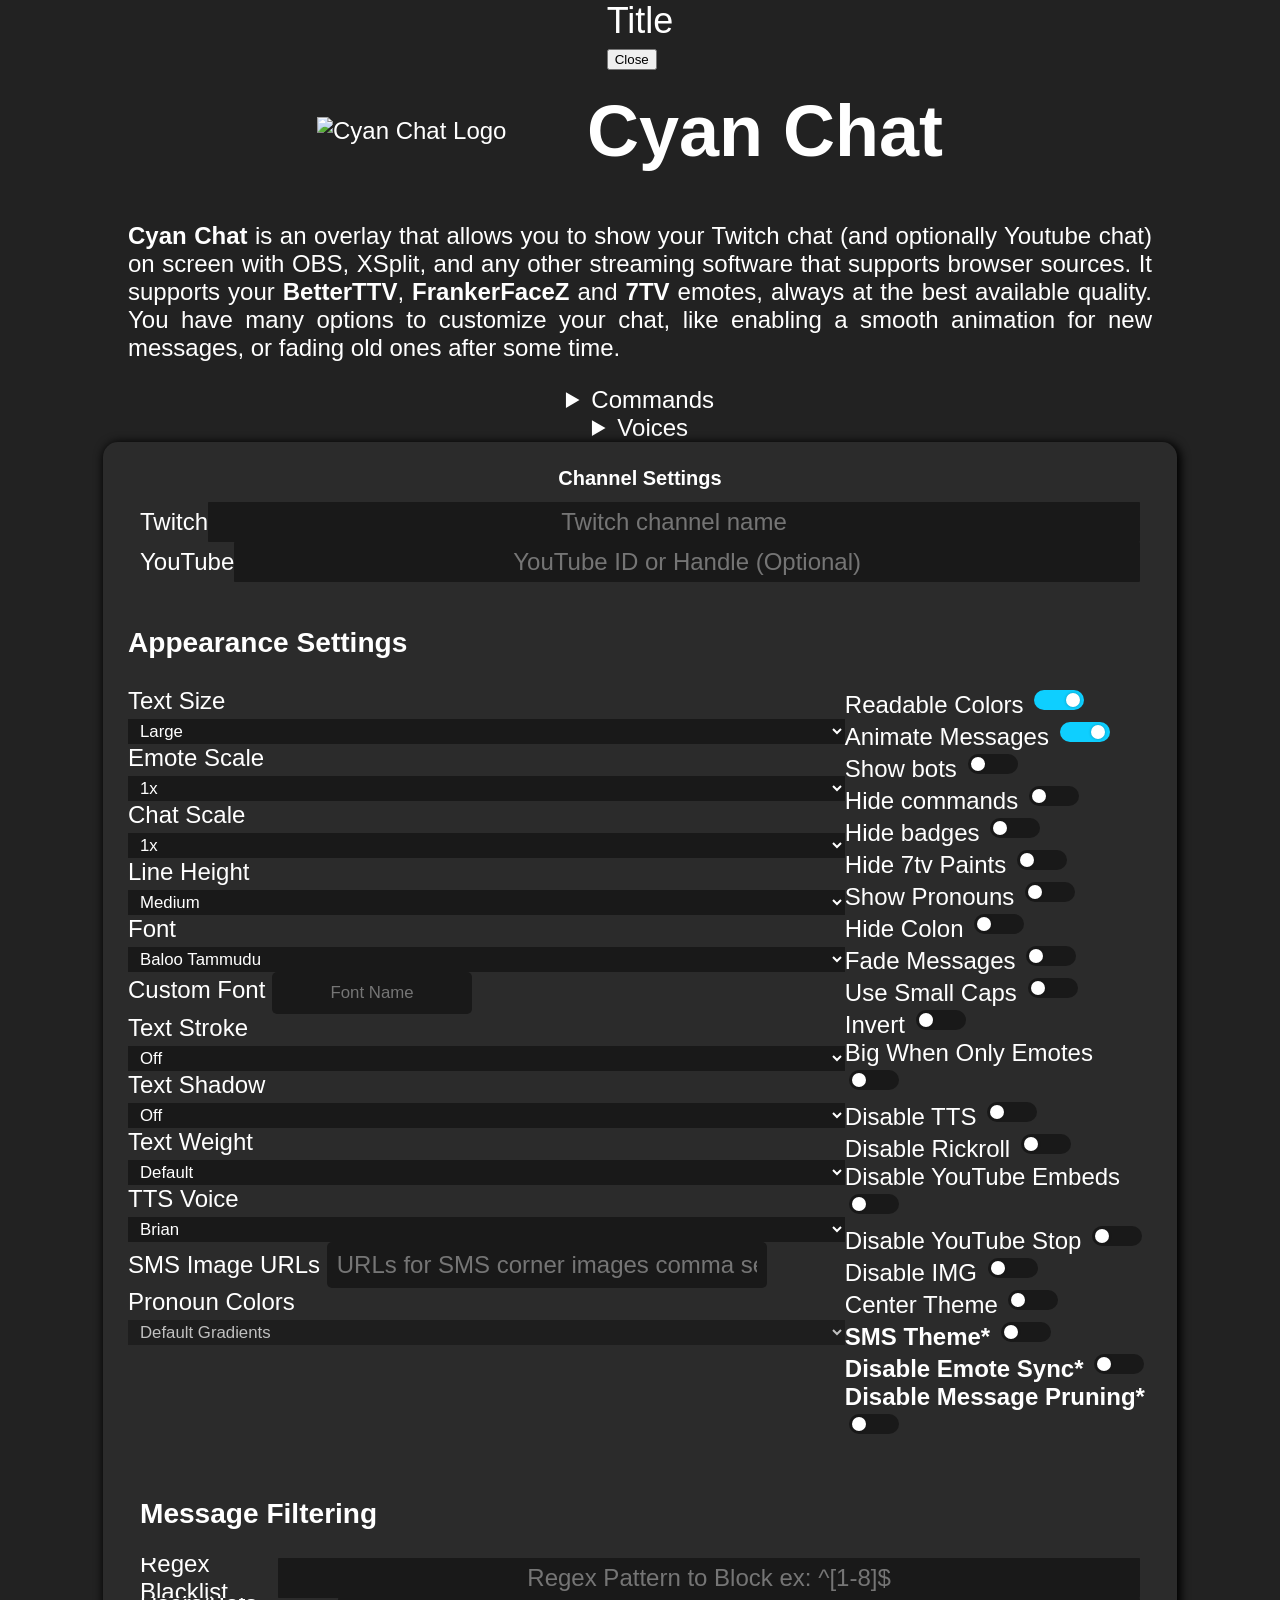
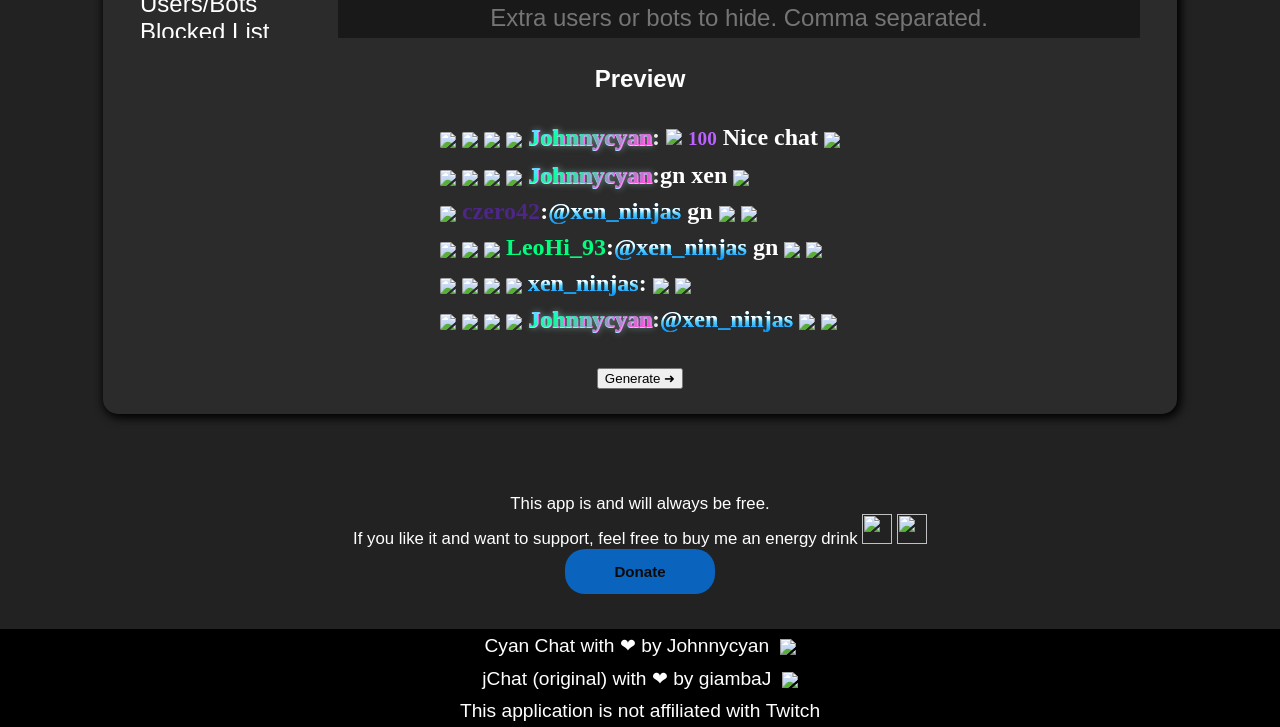
==== src/index.html @ 082691a5 "fix: fade time being off still fading messages fix: youtube embeds not working for shorts fix: youtu" ====
<!DOCTYPE html>
<html>
    <head>
        <meta http-equiv="Cache-Control"
              content="no-cache, no-store, must-revalidate" />
        <meta http-equiv="Pragma" content="no-cache" />
        <meta http-equiv="Expires" content="0" />
        <meta name="viewport" content="width=device-width, initial-scale=1.0">
        <title>Cyan Chat &bull; Setup | Johnnycyan</title>
        <meta content="Cyan Chat by Johnnycyan" property="og:title" />
        <meta content="Cyan Chat is a fancy Twitch chat overlay."
              property="og:description" />
        <meta content="https://chat.johnnycyan.com" property="og:url" />
        <meta content="https://chat.johnnycyan.com/embedimage.webp"
              property="og:image" />
        <meta content="#00D9FF" data-react-helmet="true" name="theme-color" />
        <link rel="icon" type="image/webp" href="img/CyanChat128.webp" />
        <link rel="preconnect" href="https://fonts.gstatic.com" />
        <link href="https://fonts.googleapis.com/css2?family=Roboto:wght@300;400;500;700&display=swap"
              rel="stylesheet" />
        <link href="https://fonts.googleapis.com/css2?family=Comfortaa:wght@300;400;500;600;700&family=Dancing+Script:wght@400;500;600;700&family=Indie+Flower&family=Lato:ital,wght@0,100;0,300;0,400;0,700;0,900;1,100;1,300;1,400;1,700;1,900&family=Noto+Sans+JP:wght@100;300;400;500;700;900&family=Roboto:ital,wght@0,100;0,300;0,400;0,500;0,700;0,900;1,100;1,300;1,400;1,500;1,700;1,900&family=Source+Code+Pro:ital,wght@0,200;0,300;0,400;0,500;0,600;0,700;0,900;1,200;1,300;1,400;1,500;1,600;1,700;1,900&family=Press+Start+2P&family=Wallpoet&display=swap"
              rel="stylesheet" />
        <link rel="stylesheet" href="styles/style.css?v=1" />
        <link rel="stylesheet" href="styles/modern.css?v=1" />
        <link rel="stylesheet" href="styles/coloris.min.css" />
        <script src="styles/coloris.min.js"></script>
        <script src="jquery.min.js"></script>
        <script src="settings.js" defer></script>
        <script src="utils.js" defer></script>
        <script src="syncEmotes.js"></script>
        <script src="styles.js"></script>
        <script src="script.js" defer></script>
        <script src="./v2/tinycolor.js"></script>
        <style>
        /* Additional animations for form transitions */
        @keyframes fadeOut {
            from {
                opacity: 1;
                transform: translateY(0);
            }
            to {
                opacity: 0;
                transform: translateY(-20px);
            }
        }

        @keyframes fadeIn {
            from {
                opacity: 0;
                transform: translateY(20px);
            }
            to {
                opacity: 1;
                transform: translateY(0);
            }
        }

        .form_row {
            position: relative;
            overflow: hidden;
        }

        /* Interactive emote preview */
        #example .emote {
            transition: transform 0.2s ease;
        }

        #example .emote:hover {
            transform: scale(1.1);
        }

        /* Additional layout fixes */
        .form-container {
            display: flex;
            flex-direction: column;
            gap: 15px;
            width: 100%;
        }

        .form-section {
            margin-bottom: 0;
            /* Override margin to use gap instead */
        }

        .channel-section {
            margin-bottom: 5px;
            width: 100%;
            padding: 0;
        }

        .form_row.center {
            justify-content: center;
        }

        .form_row input[type="text"] {
            width: 100%;
        }

        /* Fix the donation section */
        .donation-content {
            padding: 5px;
        }

        /* Fix spacing for preview section */
        #example {
            margin: 10px 0 15px;
        }

        /* Fix header height */
        header {
            display: flex;
            align-items: center;
            justify-content: center;
        }

        /* Fix select elements being cut off */
        select option {
            padding: 8px;
        }

        /* Make form elements more consistent */
        .standardized-width {
            width: 100%;
            max-width: 100%;
        }

        /* Improved layout for form heading */
        .main-section-header {
            text-align: center;
        }

        .main-section-header h3 {
            color: var(--primary);
            font-size: 20px;
            margin: 0;
        }

        /* Pronoun color customization styles */
        .pronoun-color-field {
            margin-top: 10px;
        }

        .pronoun-color-field label {
            font-size: 0.9em;
            color: var(--text-secondary);
            margin-bottom: 5px;
            display: block;
        }

        #pronoun-color-inputs {
            background: rgba(0, 0, 0, 0.1);
            border-radius: 8px;
            padding: 8px;
            border: 1px solid rgba(255, 255, 255, 0.1);
            width: 100%;
        }

        #pronoun-color-inputs input[type="text"] {
            cursor: pointer;
            transition: transform 0.2s ease;
            text-transform: uppercase;
        }

        .square .clr-field button {
            width: 25%;
            max-width: 100px;
            min-width: 22px;
            height: 22px;
            left: 10px;
            right: auto;
            border-radius: 5px;
            background: transparent;
        }

        .square .clr-field input {
            padding-left: 36px;
        }

        .square, .clr-field {
            width: 100%;
            max-width: 100%;
        }

        .pronoun-label {
            min-width: 120px;
        }

        div.pronoun-label > .pronoun {
            margin-left: 0px;
        }

        .clr-field button::after, .clr-swatches button::after {
            width: 400% !important;
            height: 400% !important;
            opacity: 1;
        }

        .clr-dark input.clr-color, .square .clr-field input {
            text-transform: uppercase;
        }

        @media only screen and (max-width: 768px) {
            header {
                min-height: 140px;
                padding: 0px;
            }

            header img {
                margin-bottom: 0px;
            }

            header div {
                margin: 0;
            }
        }

        @media only screen and (max-width: 358px) {
            #donation {
                padding-bottom: 250px;
            }
        }

        @media only screen and (min-width: 359px) and (max-width: 401px) {
            #donation {
                padding-bottom: 200px;
            }
        }

        @media only screen and (min-width: 402px) and (max-width: 783px) {
            #donation {
                padding-bottom: 170px;
            }
        }

        #custom-colors-field {
            display: flex;
        }
        </style>
    </head>
    <body>
        <!-- Unified popup system -->
        <div id="popupOverlay" class="popup-overlay">
            <div id="popupContainer" class="popup-container">
                <div class="popup-header">
                    <h2 id="popupTitle">Title</h2>
                </div>
                <div class="popup-content" id="popupContent">
                    <!-- Popup content will be injected here -->
                </div>
                <div class="popup-footer">
                    <button class="popup-close" id="popupClose">Close</button>
                </div>
            </div>
        </div>
        <header class="elevation-2">
            <img src="img/CyanChat.webp" alt="Cyan Chat Logo" class="logo-pulse" />
            <div>
                <h1>Cyan Chat</h1>
            </div>
        </header>
        <section>
            <div class="card elevation-2 slideUp">
                <p>
                    <em>Cyan Chat</em> is an overlay that allows you to show your Twitch
                    chat (and optionally Youtube chat) on screen with OBS, XSplit, and any other streaming software that
                    supports browser sources. It supports your
                    <a href="https://betterttv.com/" target="_blank">BetterTTV</a>,
                    <a href="https://www.frankerfacez.com/" target="_blank">FrankerFaceZ</a>
                    and <a href="https://7tv.app/" target="_blank">7TV</a> emotes, always at
                    the best available quality. You have many options to customize your
                    chat, like enabling a smooth animation for new messages, or fading old
                    ones after some time.
                </p>
            </div>
            <details class="elevation-2 slideUp">
                <summary>Commands</summary>
                <div class="details-content">
                    <p>
                        <em>Cyan Chat</em> comes with a few mod only commands that you
                        can use in chat.
                    </p>
                    <ul>
                        <li>
                            <em>!chat refresh</em> - Refreshes the emotes in chat.
                        </li>
                        <li>
                            <em>!chat reload</em> - Reloads the overlay.
                        </li>
                        <li>
                            <em>!chat test [num]</em> - Sends a number of generated test messages into the chat widget. The number is optional and defaults to 5.
                        </li>
                        <li>
                            <em>!chat rickroll</em> - Rickrolls the chat.
                        </li>
                        <li>
                            <em>!chat tts</em> - Lets you send a tts message (Also can specify a voice with -v {voice}).
                        </li>
                        <li>
                            <em>!chat ytplay [YouTube URL] -d [duration] -s [start_time]</em> - Embeds a YouTube video (duration defaults to 5s, use 0 to play the whole video).
                        </li>
                        <li>
                            <em>!chat ytstop</em> - Removes the currently playing YouTube embed.
                        </li>
                        <li>
                            <em>!chat img [emote_name] or [link] -d [duration] -o [opacity]</em> - Shows the emote image or url image. (duration defaults to 5s if not specified, opacity is 0-1 - default of 1)
                        </li>
                        <br>
                        <li>
                            <em>Force Flag</em> - On the ytplay and img commands if you specify -f it will show it over the chat instead of under.
                        </li>
                    </ul>
                </div>
            </details>
            <details class="elevation-2 slideUp">
                <summary>Voices</summary>
                <div class="details-content">
                    <p>
                        <em>Cyan Chat</em> supports the following voices:
                    </p>
                    <ul class="voice-list">
                        <li>Brian</li>
                        <li>Ivy</li>
                        <li>Justin</li>
                        <li>Russell</li>
                        <li>Nicole</li>
                        <li>Emma</li>
                        <li>Amy</li>
                        <li>Joanna</li>
                        <li>Salli</li>
                        <li>Kimberly</li>
                        <li>Kendra</li>
                        <li>Joey</li>
                        <li>Mizuki (Japanese)</li>
                        <li>Chantal (French)</li>
                        <li>Mathieu (French)</li>
                        <li>Maxim (Russian)</li>
                        <li>Hans (German)</li>
                        <li>Raveena (Indian)</li>
                    </ul>
                </div>
            </details>
            <form name="generator" class="card elevation-3 slideUp">
                <!-- Restructure the form into two main sections -->
                <div class="main-section-header">
                    <h3>Channel Settings</h3>
                </div>
                <div class="channel-section form-section">
                    <div class="stacked-inputs" style="padding: 12px;">
                        <div class="form_row">
                            <label for="channel">Twitch</label>
                            <input type="text"
                                   name="channel"
                                   required
                                   placeholder="Twitch channel name"
                                   class="standardized-width" />
                        </div>
                        <div class="form_row">
                            <label for="yt-channel">YouTube</label>
                            <input type="text"
                                   name="yt-channel"
                                   placeholder="YouTube ID or Handle (Optional)"
                                   class="standardized-width" />
                        </div>
                    </div>
                </div>
                <!-- Two main sections: Controls and Appearance -->
                <div class="form-container">
                    <div class="form-section">
                        <div class="section-header">
                            <h3>Appearance Settings</h3>
                        </div>
                        <div class="form_table">
                            <div class="form_col" style="align-items: start; flex: 60%;">
                                <!-- Size and Scale settings -->
                                <div class="form-field">
                                    <label for="size">Text Size</label>
                                    <select name="size" class="standardized-width">
                                        <option value="1">Small</option>
                                        <option value="2">Medium</option>
                                        <option value="3" selected>Large</option>
                                    </select>
                                </div>
                                <div class="form-field">
                                    <label for="emote_scale">Emote Scale</label>
                                    <select name="emote_scale" class="standardized-width">
                                        <option value="1" selected>1x</option>
                                        <option value="2">2x</option>
                                        <option value="3">3x</option>
                                    </select>
                                </div>
                                <div class="form-field">
                                    <label for="scale"
                                           data-tooltip="Scales the entire chat widget down. Can't be previewed below.">
                                        Chat Scale
                                    </label>
                                    <select name="scale" class="standardized-width">
                                        <option value="0.1">0.1x</option>
                                        <option value="0.2">0.2x</option>
                                        <option value="0.3">0.3x</option>
                                        <option value="0.4">0.4x</option>
                                        <option value="0.5">0.5x</option>
                                        <option value="0.6">0.6x</option>
                                        <option value="0.7">0.7x</option>
                                        <option value="0.8">0.8x</option>
                                        <option value="0.9">0.9x</option>
                                        <option value="1" selected>1x</option>
                                    </select>
                                </div>
                                <div class="form-field">
                                    <label for="height" data-tooltip="Space between text lines.">Line Height</label>
                                    <select name="height" class="standardized-width">
                                        <option value="0">Smallest</option>
                                        <option value="1">Smaller</option>
                                        <option value="2">Small</option>
                                        <option value="3" selected>Medium</option>
                                        <option value="4">Large</option>
                                        <option value="5">Largest</option>
                                    </select>
                                </div>
                                <div class="form-field">
                                    <label for="font">Font</label>
                                    <select name="font" class="standardized-width">
                                        <option value="0" selected>Baloo Tammudu</option>
                                        <option value="1">Segoe UI</option>
                                        <option value="2">Roboto</option>
                                        <option value="3">Lato</option>
                                        <option value="4">Noto Sans</option>
                                        <option value="5">Source Code Pro</option>
                                        <option value="6">Impact</option>
                                        <option value="7">Comfortaa</option>
                                        <option value="8">Dancing Script</option>
                                        <option value="9">Indie Flower</option>
                                        <option value="10">Press Start 2P</option>
                                        <option value="11">Wallpoet</option>
                                        <option value="12">Custom</option>
                                    </select>
                                </div>
                                <div class="form-field">
                                    <label for="custom_font"
                                           data-tooltip="The name of any font you have installed or any google font name. Ex: Sour Gummy">
                                        Custom Font
                                    </label>
                                    <input type="text"
                                           name="custom_font"
                                           placeholder="Font Name"
                                           disabled
                                           class="standardized-width" />
                                </div>
                                <!-- Text styling -->
                                <div class="form-field">
                                    <label for="stroke">Text Stroke</label>
                                    <select name="stroke" class="standardized-width">
                                        <option value="0" selected>Off</option>
                                        <option value="1">Fine</option>
                                        <option value="2">Thick</option>
                                    </select>
                                </div>
                                <div class="form-field">
                                    <label for="shadow">Text Shadow</label>
                                    <select name="shadow" class="standardized-width">
                                        <option value="0" selected>Off</option>
                                        <option value="1">Small</option>
                                        <option value="2">Medium</option>
                                        <option value="3">Large</option>
                                    </select>
                                </div>
                                <div class="form-field">
                                    <label for="weight">Text Weight</label>
                                    <select name="weight" class="standardized-width">
                                        <option value="1">Thinest</option>
                                        <option value="2">Thin</option>
                                        <option value="3">Small</option>
                                        <option value="4" selected>Default</option>
                                        <option value="5">Thick</option>
                                    </select>
                                </div>
                                <div class="form-field compact-dropdown">
                                    <label for="voice">TTS Voice</label>
                                    <select name="voice" class="standardized-width">
                                        <option value="Brian" selected>Brian</option>
                                        <option value="Ivy">Ivy</option>
                                        <option value="Justin">Justin</option>
                                        <option value="Russell">Russell</option>
                                        <option value="Nicole">Nicole</option>
                                        <option value="Emma">Emma</option>
                                        <option value="Amy">Amy</option>
                                        <option value="Joanna">Joanna</option>
                                        <option value="Salli">Salli</option>
                                        <option value="Kimberly">Kimberly</option>
                                        <option value="Kendra">Kendra</option>
                                        <option value="Joey">Joey</option>
                                        <option value="Mizuki">Mizuki (Japanese)</option>
                                        <option value="Chantal">Chantal (French)</option>
                                        <option value="Mathieu">Mathieu (French)</option>
                                        <option value="Maxim">Maxim (Russian)</option>
                                        <option value="Hans">Hans (German)</option>
                                        <option value="Raveena">Raveena (Indian)</option>
                                    </select>
                                </div>
                                <div class="form-field message-image-field">
                                    <label for="message_image">SMS Image URLs</label>
                                    <input type="text"
                                           name="message_image"
                                           placeholder="URLs for SMS corner images comma separated (optional)"
                                           class="standardized-width" />
                                </div>
                                <div class="form-field">
                                    <label for="pronoun_color_mode"
                                           data-tooltip="Choose how to color pronoun badges">Pronoun Colors</label>
                                    <select name="pronoun_color_mode" class="standardized-width" disabled>
                                        <option value="default" selected>Default Gradients</option>
                                        <option value="single">Single Custom Gradient</option>
                                        <option value="custom">Custom Per Pronoun</option>
                                    </select>
                                </div>
                                <div class="form-field pronoun-color-field"
                                     id="single-gradient-field"
                                     style="display: none">
                                    <div class="pronoun-label"
                                         style="text-align: center;
                                                cursor: pointer"
                                         data-pronoun="single"
                                         data-default1="#a8edea"
                                         data-default2="#fed6e3"
                                         title="Click to reset to default colors">
                                        <span class="pronoun theythem"
                                              style="padding: 0.2em 0.5em;
                                                     border-radius: 0.8em;
                                                     color: black;
                                                     font-size:16px">They/Them</span>
                                    </div>
                                    <div style="display: flex; gap: 5px;">
                                        <div class="color-picker square">
                                            <input type="text"
                                                   name="pronoun_single_color1"
                                                   class="coloris instance1"
                                                   value="#a8edea" />
                                        </div>
                                        <div class="color-picker square">
                                            <input type="text"
                                                   name="pronoun_single_color2"
                                                   class="coloris instance1"
                                                   value="#fed6e3" />
                                        </div>
                                    </div>
                                </div>
                                <div class="form-field pronoun-color-field"
                                     id="custom-colors-field"
                                     style="display: none">
                                    <div id="pronoun-color-inputs"
                                         style="max-height: 200px;
                                                overflow-y: auto">
                                        <!-- Individual pronoun color inputs will be generated here -->
                                    </div>
                                </div>
                            </div>
                            <div class="form_col" style="align-items: end; flex: 20%;">
                                <div>
                                    <div class="checkbox-row">
                                        <label for="readable"
                                               data-tooltip="Uses an algorithm to make username colors more readable">
                                            Readable Colors
                                        </label>
                                        <input type="checkbox" name="readable" id="readable" checked />
                                    </div>
                                    <div class="checkbox-row">
                                        <label for="animate"
                                               data-tooltip="Adds a neat animation for when messages come in">
                                            Animate Messages
                                        </label>
                                        <input type="checkbox" name="animate" id="animate" checked />
                                    </div>
                                    <div class="checkbox-row">
                                        <label for="bots" data-tooltip="Show messages from bot accounts">Show bots</label>
                                        <input type="checkbox" name="bots" id="bots" />
                                    </div>
                                    <div class="checkbox-row">
                                        <label for="commands" data-tooltip="Hide messages starting with !">Hide commands</label>
                                        <input type="checkbox" name="commands" id="commands" />
                                    </div>
                                    <div class="checkbox-row">
                                        <label for="badges" data-tooltip="Hide all badges">Hide badges</label>
                                        <input type="checkbox" name="badges" id="badges" />
                                    </div>
                                    <div class="checkbox-row">
                                        <label for="paints"
                                               data-tooltip="Use normal Twitch colors instead of 7tv Paints">
                                            Hide 7tv Paints
                                        </label>
                                        <input type="checkbox" name="paints" id="paints" />
                                    </div>
                                    <div class="checkbox-row">
                                        <label for="pronouns"
                                               data-tooltip="Show user pronouns from pronouns.alejo.io">
                                            Show Pronouns
                                        </label>
                                        <input type="checkbox" name="pronouns" id="pronouns" />
                                    </div>
                                    <div class="checkbox-row">
                                        <label for="colon" data-tooltip="Hide the colon between user and message">Hide Colon</label>
                                        <input type="checkbox" name="colon" id="colon" />
                                    </div>
                                    <div class="checkbox-row fade-row">
                                        <label for="fade_bool"
                                               data-tooltip="Fades and removes old messages after a set time">
                                            Fade Messages
                                        </label>
                                        <input type="checkbox" name="fade_bool" id="fade_bool" />
                                        <div class="fade-container">
                                            <input type="text" name="fade" value="60" class="short hidden" />
                                            <span id="fade_seconds" class="hidden">sec</span>
                                        </div>
                                    </div>
                                    <div class="checkbox-row">
                                        <label for="small_caps">Use Small Caps</label>
                                        <input type="checkbox" name="small_caps" id="small_caps" />
                                    </div>
                                    <div class="checkbox-row">
                                        <label for="invert"
                                               data-tooltip="Invert the vertical direction of chat messges">
                                            Invert
                                        </label>
                                        <input type="checkbox" name="invert" id="invert" />
                                    </div>
                                    <div class="checkbox-row">
                                        <label for="center"
                                               data-tooltip="When the message only has emotes, they are bigger">
                                            Big When Only Emotes
                                        </label>
                                        <input type="checkbox" name="big_emotes" id="big_emotes" />
                                    </div>
                                    <div class="checkbox-row">
                                        <label for="disable_tts"
                                               data-tooltip="Disable being able to send tts messages">
                                            Disable TTS
                                        </label>
                                        <input type="checkbox" name="disable_tts" id="disable_tts" />
                                    </div>
                                    <div class="checkbox-row">
                                        <label for="disable_rickroll" data-tooltip="Disable being able to rickroll">Disable Rickroll</label>
                                        <input type="checkbox" name="disable_rickroll" id="disable_rickroll" />
                                    </div>
                                    <div class="checkbox-row">
                                        <label for="disable_ytplay"
                                               data-tooltip="Disable being able to embed YouTube videos">
                                            Disable YouTube Embeds
                                        </label>
                                        <input type="checkbox" name="disable_ytplay" id="disable_ytplay" />
                                    </div>
                                    <div class="checkbox-row">
                                        <label for="disable_ytstop"
                                               data-tooltip="Disable being able to stop YouTube embeds">
                                            Disable YouTube Stop
                                        </label>
                                        <input type="checkbox" name="disable_ytstop" id="disable_ytstop" />
                                    </div>
                                    <div class="checkbox-row">
                                        <label for="disable_img" data-tooltip="Disable the img chat command">Disable IMG</label>
                                        <input type="checkbox" name="disable_img" id="disable_img" />
                                    </div>
                                    <div class="checkbox-row">
                                        <label for="center" data-tooltip="Similar to StreamLabs chat widget">Center Theme</label>
                                        <input type="checkbox" name="center" id="center" />
                                    </div>
                                    <div class="checkbox-row">
                                        <label for="sms" data-tooltip="Click for more info">
                                            <a href="javascript:void(0);"
                                               onclick="event.preventDefault(); showPopup('sms-theme')"
                                               style="color:var(--primary)">SMS Theme*</a>
                                        </label>
                                        <input type="checkbox" name="sms" id="sms" />
                                    </div>
                                    <div class="checkbox-row">
                                        <label for="sync" data-tooltip="Click for more info">
                                            <a href="javascript:void(0);"
                                               onclick="event.preventDefault(); showPopup('emote-sync')"
                                               style="color:var(--primary)">Disable Emote Sync*</a>
                                        </label>
                                        <input type="checkbox" name="sync" id="sync" />
                                    </div>
                                    <div class="checkbox-row">
                                        <label for="pruning" data-tooltip="Click for more info">
                                            <a href="javascript:void(0);"
                                               onclick="event.preventDefault(); showPopup('message-pruning')"
                                               style="color:var(--primary)">Disable Message Pruning*</a>
                                        </label>
                                        <input type="checkbox" name="pruning" id="pruning" />
                                    </div>
                                </div>
                            </div>
                        </div>
                    </div>
                    <!-- Message filtering section -->
                    <div class="form-section" style="padding: 12px;">
                        <div class="section-header">
                            <h3>Message Filtering</h3>
                        </div>
                        <!-- <div class="stacked-inputs">
                        <div class="filtering-item">
                            <label for="regex">Regex Blacklist</label>
                            <input type="text" name="regex" placeholder="Regex Pattern to Block ex: ^[1-8]$" class="standardized-width" />
                        </div>
                        <div class="filtering-item">
                            <label for="blocked_users">Users/Bots Blocked List</label>
                            <input type="text" name="blocked_users" placeholder="Extra users or bots to hide. Comma separated." class="standardized-width" />
                        </div>
                    </div> -->
                        <div class="stacked-inputs message-filtering-section">
                            <div class="form_row">
                                <label for="regex">Regex Blacklist</label>
                                <input type="text"
                                       name="regex"
                                       placeholder="Regex Pattern to Block ex: ^[1-8]$"
                                       class="standardized-width" />
                            </div>
                            <div class="form_row">
                                <label for="blocked_users">Users/Bots Blocked List</label>
                                <input type="text"
                                       name="blocked_users"
                                       placeholder="Extra users or bots to hide. Comma separated."
                                       class="standardized-width" />
                            </div>
                        </div>
                    </div>
                    <!-- Preview and submit section -->
                    <div id="submit_container" class="elevation-2">
                        <div class="preview">
                            <label>
                                <a href="javascript:void(0);" onclick="toggleTheme()">Preview</a>
                            </label>
                            <!-- <img id="brightness" src="img/light.png" alt="Toggle theme" /> <label>Preview</label> -->
                        </div>
                        <div id="example" style='font-family: "Baloo Tammudu 2", cursive'>
                            <div class="chat_line">
                                <span class="user_info">
                                    <img class="badge"
                                         src="https://cdn.frankerfacez.com/room-badge/mod/majijej/4/rounded" />
                                    <img class="badge"
                                         src="https://static-cdn.jtvnw.net/badges/v1/b2dc1665-2b75-4ce4-af11-086e70ecfcc5/3" />
                                    <img class="badge"
                                         src="https://static-cdn.jtvnw.net/badges/v1/4300a897-03dc-4e83-8c0e-c332fee7057f/3" />
                                    <img class="badge"
                                         src="https://cdn.7tv.app/badge/6508d5bd55deb74f50368f40/3x" />
                                    <span class="nick"
                                          style="color: transparent;
                                                 position: absolute;
                                                 z-index:0">Johnnycyan</span><span class="nick paint"
      style="color: rgb(0, 217, 255);
             background-image: linear-gradient( 156deg, rgb(199, 144, 254) 0%, rgb(82, 226, 255) 15%, rgb(10, 255, 161) 30%, rgb(255, 77, 222) 90% );
             filter: drop-shadow(rgb(158, 226, 255) 0px 1px 0.1px) drop-shadow(rgb(255, 112, 243) 1px 0px 0.1px) drop-shadow(rgb(95, 124, 116) 1px 0px 3px)">Johnnycyan</span><span class="colon">:</span> </span><span class="message">
                                        <img class="cheer_emote"
                                             src="https://d3aqoihi2n8ty8.cloudfront.net/actions/cheer/dark/animated/100/4.gif" />
                                        <span class="cheer_bits">100</span>
                                        Nice chat
                                        <img class="emote"
                                             src="https://cdn.7tv.app/emote/60ae7316f7c927fad14e6ca2/4x.webp" />
                                    </span>
                                </div>
                                <div class="chat_line">
                                    <span class="user_info">
                                        <img class="badge"
                                             src="https://cdn.frankerfacez.com/room-badge/mod/majijej/4/rounded" />
                                        <img class="badge"
                                             src="https://static-cdn.jtvnw.net/badges/v1/b2dc1665-2b75-4ce4-af11-086e70ecfcc5/3" />
                                        <img class="badge"
                                             src="https://static-cdn.jtvnw.net/badges/v1/4300a897-03dc-4e83-8c0e-c332fee7057f/3" />
                                        <img class="badge"
                                             src="https://cdn.7tv.app/badge/6508d5bd55deb74f50368f40/3x" />
                                        <span class="nick"
                                              style="color: transparent;
                                                     position: absolute;
                                                     z-index:0">Johnnycyan</span><span class="nick paint"
      style="color: rgb(0, 217, 255);
             background-image: linear-gradient( 156deg, rgb(199, 144, 254) 0%, rgb(82, 226, 255) 15%, rgb(10, 255, 161) 30%, rgb(255, 77, 222) 90% );
             filter: drop-shadow(rgb(158, 226, 255) 0px 1px 0.1px) drop-shadow(rgb(255, 112, 243) 1px 0px 0.1px) drop-shadow(rgb(95, 124, 116) 1px 0px 3px)">Johnnycyan</span><span class="colon">:</span></span><span class="message">gn xen
                                            <img class="emote"
                                                 src="https://cdn.7tv.app/emote/63882e9d346422503a288b5e/4x.webp"
                                                 style="visibility: visible" />
                                        </span>
                                    </div>
                                    <div class="chat_line">
                                        <span class="user_info">
                                            <img class="badge"
                                                 src="https://static-cdn.jtvnw.net/badges/v1/a730d387-f884-4230-bcab-9d4ca2743580/3" />
                                            <span class="nick" style="color: rgb(77, 38, 134)">czero42</span><span class="colon">:</span></span><span class="message"><span class="mention paint"
      style="color: rgb(255, 0, 0);
             background-image: linear-gradient( 0deg, rgb(0, 145, 255) 0%, rgb(56, 179, 255) 25%, rgb(87, 213, 255) 40%, rgb(255, 255, 255) 55% );
             filter: drop-shadow(rgb(15, 175, 255) 0px 0px 0.1px)">@xen_ninjas</span>
                                                gn
                                                <img class="emote"
                                                     src="https://cdn.7tv.app/emote/63882e9d346422503a288b5e/4x.webp"
                                                     style="visibility: visible" />
                                                <img class="emote"
                                                     src="https://cdn.7tv.app/emote/639008385901e8ad82935b7f/4x.webp"
                                                     style="visibility: visible" />
                                            </span>
                                        </div>
                                        <div class="chat_line">
                                            <span class="user_info">
                                                <img class="badge"
                                                     src="https://cdn.frankerfacez.com/room-badge/mod/majijej/4/rounded" />
                                                <img class="badge"
                                                     src="https://static-cdn.jtvnw.net/badges/v1/b2dc1665-2b75-4ce4-af11-086e70ecfcc5/3" />
                                                <img class="badge"
                                                     src="https://static-cdn.jtvnw.net/badges/v1/617b0a83-e235-4d1c-9977-7cefe451f545/3" />
                                                <span class="nick" style="color: rgb(0, 255, 127)">LeoHi_93</span><span class="colon">:</span></span><span class="message"><span class="mention paint"
      style="color: rgb(255, 0, 0);
             background-image: linear-gradient( 0deg, rgb(0, 145, 255) 0%, rgb(56, 179, 255) 25%, rgb(87, 213, 255) 40%, rgb(255, 255, 255) 55% );
             filter: drop-shadow(rgb(15, 175, 255) 0px 0px 0.1px)">@xen_ninjas</span>
                                                    gn
                                                    <img class="emote"
                                                         src="https://cdn.7tv.app/emote/63882e9d346422503a288b5e/4x.webp"
                                                         style="visibility: visible" />
                                                    <img class="emote"
                                                         src="https://static-cdn.jtvnw.net/emoticons/v2/emotesv2_24396e3f5a64449e9ba19b794b0a6aa6/default/dark/3.0"
                                                         style="visibility: visible" />
                                                </span>
                                            </div>
                                            <div class="chat_line">
                                                <span class="user_info">
                                                    <img class="badge"
                                                         src="https://cdn.frankerfacez.com/room-badge/vip/majijej/4" />
                                                    <img class="badge"
                                                         src="https://static-cdn.jtvnw.net/badges/v1/b2dc1665-2b75-4ce4-af11-086e70ecfcc5/3" />
                                                    <img class="badge"
                                                         src="https://static-cdn.jtvnw.net/badges/v1/2a4d0b84-9075-4bb5-ae56-ccaf47a3ac37/3" />
                                                    <img class="badge"
                                                         src="https://cdn.7tv.app/badge/62f97f19e46eb00e438a696f/3x" />
                                                    <span class="nick"
                                                          style="color: transparent;
                                                                 position: absolute;
                                                                 z-index:0">xen_ninjas</span><span class="nick paint"
      style="color: rgb(255, 0, 0);
             background-image: linear-gradient( 0deg, rgb(0, 145, 255) 0%, rgb(56, 179, 255) 25%, rgb(87, 213, 255) 40%, rgb(255, 255, 255) 55% );
             filter: drop-shadow(rgb(15, 175, 255) 0px 0px 0.1px)">xen_ninjas</span><span class="colon">:</span></span><span class="message">
                                                        <img class="emote should-be-big"
                                                             src="https://cdn.7tv.app/emote/639008385901e8ad82935b7f/4x.webp"
                                                             style="visibility: visible" />
                                                        <img class="emote should-be-big"
                                                             src="https://cdn.7tv.app/emote/6107cb319dc18aaf9f0e451e/4x.webp"
                                                             style="visibility: visible" />
                                                    </span>
                                                </div>
                                                <div class="chat_line">
                                                    <span class="user_info">
                                                        <img class="badge"
                                                             src="https://cdn.frankerfacez.com/room-badge/mod/majijej/4/rounded" />
                                                        <img class="badge"
                                                             src="https://static-cdn.jtvnw.net/badges/v1/b2dc1665-2b75-4ce4-af11-086e70ecfcc5/3" />
                                                        <img class="badge"
                                                             src="https://static-cdn.jtvnw.net/badges/v1/4300a897-03dc-4e83-8c0e-c332fee7057f/3" />
                                                        <img class="badge"
                                                             src="https://cdn.7tv.app/badge/6508d5bd55deb74f50368f40/3x" />
                                                        <span class="nick"
                                                              style="color: transparent;
                                                                     position: absolute;
                                                                     z-index:0">Johnnycyan</span><span class="nick paint"
      style="color: rgb(0, 217, 255);
             background-image: linear-gradient( 156deg, rgb(199, 144, 254) 0%, rgb(82, 226, 255) 15%, rgb(10, 255, 161) 30%, rgb(255, 77, 222) 90% );
             filter: drop-shadow(rgb(158, 226, 255) 0px 1px 0.1px) drop-shadow(rgb(255, 112, 243) 1px 0px 0.1px) drop-shadow(rgb(95, 124, 116) 1px 0px 3px)">Johnnycyan</span><span class="colon">:</span></span><span class="message"><span class="mention paint"
      style="color: rgb(255, 0, 0);
             background-image: linear-gradient( 0deg, rgb(0, 145, 255) 0%, rgb(56, 179, 255) 25%, rgb(87, 213, 255) 40%, rgb(255, 255, 255) 55% );
             filter: drop-shadow(rgb(15, 175, 255) 0px 0px 0.1px)">@xen_ninjas</span>
                                                        <img class="emote"
                                                             src="https://cdn.7tv.app/emote/639234ce908ab3ef06b3c640/4x.webp"
                                                             style="visibility: visible" />
                                                        <img class="emote"
                                                             src="https://cdn.7tv.app/emote/61a78600e9684edbbc37c61c/4x.webp"
                                                             style="visibility: visible" />
                                                    </span>
                                                </div>
                                            </div>
                                            <button type="submit" class="generate-button">
                                                <span class="button-text">Generate</span>
                                                <span class="button-icon">➜</span>
                                            </button>
                                        </div>
                                    </div>
                                </form>
                                <div id="result" class="card elevation-3 hidden">
                                    <div id="alert" class="alert-success">Copied to clipboard</div>
                                    <h3>Your Overlay URL</h3>
                                    <input type="text" id="url" readonly />
                                    <p>
                                        Configure a new browser source on your streaming software with the
                                        given URL.
                                    </p>
                                    <div class="button-group">
                                        <button id="go-back" class="secondary-button">
                                            <span class="button-icon">←</span>
                                            <span class="button-text">Go Back</span>
                                        </button>
                                        <button id="reset" class="danger-button">
                                            <span class="button-icon">↺</span>
                                            <span class="button-text">Reset</span>
                                        </button>
                                    </div>
                                </div>
                            </section>
                            <section id="donation" class="elevation-3">
                                <div class="donation-content">
                                    <span>This app is and will always be free.
                                        <br />
                                        If you like it and want to
                                        support, feel free to buy me an energy drink
                                        <img class="emote" src="img/Okayge.png" />
                                        <img class="emote" src="img/RedBullTime.gif" />
                                    </span>
                                    <form action="https://ko-fi.com/johnnycyan" method="post" target="_top">
                                        <input type="hidden" name="hosted_button_id" value="SRGWJ9QMHMHUG" />
                                        <input id="donate"
                                               type="submit"
                                               title="ko-fi"
                                               alt="Donate with Ko-Fi button"
                                               value="Donate" />
                                    </form>
                                </div>
                            </section>
                            <footer>
                                <p>
                                    Cyan Chat with &#10084; by
                                    <a href="https://www.johnnycyan.com">Johnnycyan</a>
                                    <a href="https://github.com/Johnnycyan/cyan-chat" target="_blank">
                                        <img class="github" src="img/github.png" />
                                    </a>
                                </p>
                                <p>
                                    jChat (original) with &#10084; by
                                    <a href="mailto:me@giambaj.it">giambaJ</a>
                                    <a href="https://github.com/giambaJ/jChat" target="_blank">
                                        <img class="github" src="img/github.png" />
                                    </a>
                                </p>
                                <p>
                                    This application is not affiliated with
                                    <a href="https://www.twitch.tv/" target="_blank">Twitch</a>
                                </p>
                            </footer>
                            <!-- Hidden content templates for popups -->
                            <div id="emote-sync-content" style="display:none;">
                                <p>Tries to keep all emotes in sync with each other and on the same loop timing.</p>
                            </div>
                            <div id="message-pruning-content" style="display:none;">
                                <p>
                                    Automatically removes messages that pass the top of the screen. Increases performance and IMO makes chat look nicer.
                                </p>
                                <br>
                                <p>To see effect in OBS make sure not to crop the top of the browser source.</p>
                                <br>
                                <p>Potential downside: A very short chat size has the potential to clear any new message that is too long.</p>
                            </div>
                            <div id="sms-theme-content" style="display:none;">
                                <p>A cute SMS chat bubble styled theme that includes its own custom animations</p>
                                <br>
                                <p>Because this makes messages taller I recommend setting a fairly low fade time like 5s</p>
                                <br>
                                <p>Also the image in the bottom right is optional, it's just shown in the preview so you can see how it'd look</p>
                                <br>
                                <p>
                                    Incompatible with 7tv paints, text stroke, text shadow, center theme, and mention colors. This is due to readability on dynamically colored backgrounds.
                                </p>
                            </div>
                        </body>
                    </html>
---- src/styles/style.css ----
@font-face {
  font-family: "Baloo Tammudu 2";
  src:
    url("BalooTammudu2-Fixed.woff2") format("woff2"),
    url("BalooTammudu2-Fixed.woff") format("woff"),
    url("BalooTammudu2-Fixed.ttf") format("truetype");
  font-weight: bold;
  font-style: normal;
  font-display: swap;
}

body {
  height: 100vh;
  margin: 0;
  background: rgb(34, 34, 34);
  color: white;
  font-family: "Baloo Tammudu 2", "Segoe UI", sans-serif;
  font-size: 1.5em;
  font-weight: 400;
  display: flex;
  flex-direction: column;
  align-items: center;
  overflow-x: hidden;
}

header {
  display: flex;
  align-items: center;
  justify-content: center;
}

header img {
  width: 250px;
  height: auto;
}

header div {
  margin: 20px;
  text-align: center;
}

h1 {
  margin: 0px;
  font-weight: 600;
  font-size: 3em;
}

h2 {
  margin: 0;
  font-weight: 300;
}

section {
  width: 80%;
  margin: 30px;
  display: flex;
  flex-direction: column;
  align-items: center;
}

p {
  margin-top: 0;
  text-align: justify;
}

em {
  font-weight: bolder;
  font-style: unset;
}

a {
  color: white;
  text-decoration: unset;
  font-weight: bold;
  transition: opacity 0.3s;
}

a:hover {
  opacity: 0.6;
}

form[name="generator"] {
  width: 100%;
  margin: 15px;
  margin-top: 0px;
  padding: 25px;
  border-radius: 15px;
  background-color: rgb(43, 43, 43);
  box-shadow: 2px 2px 10px 2px black;
  display: flex;
  flex-direction: column;
  justify-content: center;
  align-items: center;
}

input[name="regex"] {
  display: block;
  margin: 0 auto;
}

.form_table {
  width: 100%;
  display: flex;
  justify-content: center;
  align-items: flex-start;
}

.form_col {
  flex-direction: column;
  justify-content: center;
  align-items: center;
}

.form_row {
  width: 100%;
  height: 40px;
  display: flex;
  align-items: center;
}

.form_row.left {
  justify-content: flex-start;
}

.form_row.right {
  justify-content: flex-end;
}

.form_row.left label {
  margin-left: 20px;
}

.form_row.right label {
  margin-right: 20px;
}

.form_row.center {
  justify-content: center;
  margin-bottom: 20px;
}

input[type="text"] {
  width: 420px;
  height: 42px !important;
  border: none;
  border-radius: 5px;
  font-family: "Montserrat", "Segoe UI", sans-serif;
  font-size: 1em;
  text-align: center;
  padding: 2px 10px;
  background-color: #191919;
  color: white;
}

input[name="custom_font"] {
  width: 184px;
  height: 25px;
  padding: 0px 8px;
  font-size: 0.7em;
}

input[type="text"].short {
  width: 40px;
  height: 30px !important;
  font-size: 0.8em;
}

input[type="checkbox"] {
  font-size: 17px;
  -webkit-appearance: none;
  -moz-appearance: none;
  appearance: none;
  width: 50px;
  height: 20px;
  background-color: #191919;
  border-radius: 20px;
  position: relative;
  cursor: pointer;
  outline: none;
  -webkit-transition: all 0.2s ease-in-out;
  transition: all 0.2s ease-in-out;
}

input[type="checkbox"]:checked {
  background: rgb(14, 207, 255);
}

input[type="checkbox"]:after {
  position: absolute;
  content: "";
  width: 20px;
  height: 20px;
  border-radius: 50%;
  background: white;
  -webkit-box-shadow: 0 0 0.25em rgba(0, 0, 0, 0.3);
  box-shadow: 0 0 0.25em rgba(0, 0, 0, 0.3);
  -webkit-transform: scale(0.7);
  transform: scale(0.7);
  left: 0;
  -webkit-transition: all 0.2s ease-in-out;
  transition: all 0.2s ease-in-out;
}

input[type="checkbox"]:checked:after {
  left: calc(100% - 1.25em);
}

select {
  width: 200px;
  height: 25px;
  font-family: "Montserrat", "Segoe UI", sans-serif;
  font-size: 0.7em;
  padding: 0px 8px;
  cursor: pointer;
  background-color: #191919;
  color: white;
  border: none;
}

.hidden {
  display: none !important;
}

#fade_seconds {
  font-size: 0.7em;
  font-weight: 200;
  padding-bottom: 10px;
}

select:focus,
input:focus {
  outline: none;
}

#submit_container {
  display: flex;
  flex-direction: column;
  justify-content: center;
  align-items: center;
}

.preview {
  display: flex;
}

.preview img {
  width: 30px;
  height: 30px;
  margin-right: 10px;
  cursor: pointer;
  /* display: none; */
}

#example {
  margin: 25px 0px;
  margin-top: 10px;
  padding: 1rem;
  border-radius: 15px;
  overflow: hidden;
  color: white;
  font-weight: 800;
  word-break: break-word;
  transition: background-color 0.3s ease-in-out;
}

#example.white {
  background-color: white;
}

#example .user_info {
  display: inline-block;
}

#example .badge {
  vertical-align: middle;
  border-radius: 10%;
}

#example .cheer_bits {
  color: rgb(189, 98, 255);
  font-size: 0.8em;
}

#example .emote {
  vertical-align: middle;
}

#example .emoji {
  vertical-align: middle;
}

#example .chat_line {
  line-height: 1.5em;
}

input[type="submit"],
input[type="button"] {
  width: 150px;
  height: 45px;
  border: none;
  border-radius: 5px;
  font-family: "Montserrat", "Segoe UI", sans-serif;
  font-size: 1em;
  font-weight: 500;
  cursor: pointer;
  opacity: 0.7;
  transition: opacity 0.3s;
  background-color: #191919;
  color: white;
}

input[type="submit"]:hover,
input[type="button"]:hover {
  opacity: 1;
}

#result {
  position: relative;
  width: 950px;
  margin: 15px;
  padding: 25px;
  border-radius: 15px;
  background-color: rgb(43, 43, 43);
  box-shadow: 2px 2px 10px 2px black;
  display: flex;
  flex-direction: column;
  align-items: center;
}

#alert {
  visibility: hidden;
  opacity: 0;
  position: absolute;
  width: 800px;
  height: 42px;
  background-color: #191919;
  border-radius: 5px;
  cursor: pointer;
  color: white;
  font-size: 1em;
  text-align: center;
  transition: opacity 0.2s ease-out;
}

#url {
  width: 800px;
  cursor: pointer;
}

#result p {
  text-align: center;
  font-size: 0.9em;
  margin: 1em;
}

#donation {
  font-size: 0.7em;
  font-weight: 300;
  text-align: center;
}

#donation .emote {
  height: 30px;
  width: 30px;
  margin-bottom: -5px;
  margin-right: 0;
}

#donation form {
  align-items: center;
}

#donate {
  border-radius: 20px;
  background-color: rgb(0 128 255);
  color: black;
  font-size: 0.9em;
  font-weight: 600;
}

footer {
  width: 100%;
  margin-top: auto;
  display: flex;
  flex-direction: column;
  align-items: center;
  background-color: black;
}

footer p {
  font-size: 0.8em;
  font-weight: 200;
  margin: 5px;
}

footer a {
  font-weight: 400;
}

.github {
  height: 20px;
  margin-left: 5px;
  vertical-align: middle;
}

::-webkit-scrollbar {
  width: 12px;
  height: 12px;
}

::-webkit-scrollbar-thumb {
  background: rgb(43, 43, 43);
}

::-webkit-scrollbar-thumb:hover {
  background: rgb(77, 77, 77);
}

::-webkit-scrollbar-track {
  background: black;
}

.paint {
  background-size: cover;
  background-clip: text;
  -webkit-background-clip: text;
  -webkit-text-fill-color: transparent;
  text-shadow: none;
  position: relative;
  z-index: 1;
}

.nopaint {
  filter: none !important;
  -webkit-text-fill-color: unset !important;
  text-shadow: unset !important;
  background-image: none !important;
  z-index: 2;
  position: relative;
}

#emotePopup {
  display: none;
  position: fixed;
  top: 50%;
  left: 50%;
  transform: translate(-50%, -50%);
  border-radius: 15px;
  background-color: rgb(43, 43, 43);
  box-shadow: 2px 2px 10px 2px black;
  padding: 20px;
  z-index: 1000;
  text-align: center;
}

#popupBackground {
  display: none;
  position: fixed;
  top: 0;
  left: 0;
  width: 100%;
  height: 100%;
  background-color: rgba(0, 0, 0, 0.5);
  /* Semi-transparent */
  z-index: 999;
  /* Just below the popup */
}

#emotePopupButton {
  width: 150px;
  height: 45px;
  border: none;
  border-radius: 5px;
  font-family: "Montserrat", "Segoe UI", sans-serif;
  font-size: 1em;
  font-weight: 500;
  cursor: pointer;
  opacity: 0.7;
  transition: opacity 0.3s;
}

#emotePopupButton:hover {
  opacity: 1;
}

/* Large emotes for emote-only messages */
.emote-only {
  text-align: center;
}

.emote-only .large-emote {
  vertical-align: middle;
}

/* Ensure large emotes in SMS theme work properly */
.message .large-emote {
  max-height: 2.2em;
  max-width: 6.6em;
}

/* Pronoun styling for preview */
.pronoun {
  display: inline-block;
  font-size: 0.7em;
  font-weight: 600;
  margin-left: 0.4em;
  padding: 0.2em 0.5em;
  border-radius: 0.8em;
  color: black !important;
  text-shadow: 0 1px 2px rgba(0, 0, 0, 0.3);
  vertical-align: middle;
  line-height: 1.2;
  white-space: nowrap;
  transition: all 0.3s ease;
  box-shadow: 0 2px 4px rgba(0, 0, 0, 0.1);
  background: linear-gradient(
    135deg,
    #667eea 0%,
    #764ba2 100%
  ); /* Default gradient */
}

.pronoun:hover {
  transform: translateY(-1px);
  box-shadow: 0 4px 8px rgba(0, 0, 0, 0.2);
}

/* Pronoun type gradients */
.pronoun.hehim {
  background: linear-gradient(135deg, #4facfe 0%, #00f2fe 100%);
}

.pronoun.sheher {
  background: linear-gradient(135deg, #ff9a9e 0%, #fecfef 100%);
}

.pronoun.theythem {
  background: linear-gradient(135deg, #a8edea 0%, #fed6e3 100%);
}

.pronoun.shethem {
  background: linear-gradient(135deg, #ff9a9e 0%, #fee140 100%);
}

.pronoun.hethem {
  background: linear-gradient(135deg, #4facfe 0%, #fed6e3 100%);
}

.pronoun.heshe {
  background: linear-gradient(135deg, #4facfe 0%, #ff9a9e 100%);
}

.pronoun.xexem {
  background: linear-gradient(135deg, #a8caba 0%, #8a74ae 100%);
}

.pronoun.faefaer {
  background: linear-gradient(135deg, #667eea 0%, #9f5edf 100%);
}

.pronoun.vever {
  background: linear-gradient(135deg, #ffeef1 0%, #f093fb 100%);
}

.pronoun.aeaer {
  background: linear-gradient(135deg, #7cc2ff 0%, #00f2fe 100%);
}

.pronoun.ziehir {
  background: linear-gradient(135deg, #43e97b 0%, #38f9d7 100%);
}

.pronoun.perper {
  background: linear-gradient(135deg, #fa709a 0%, #fee140 100%);
}

.pronoun.eem {
  background: linear-gradient(135deg, #667eea 0%, #9d64d6 100%);
}

.pronoun.itits {
  background: linear-gradient(135deg, #f093fb 0%, #f5576c 100%);
}
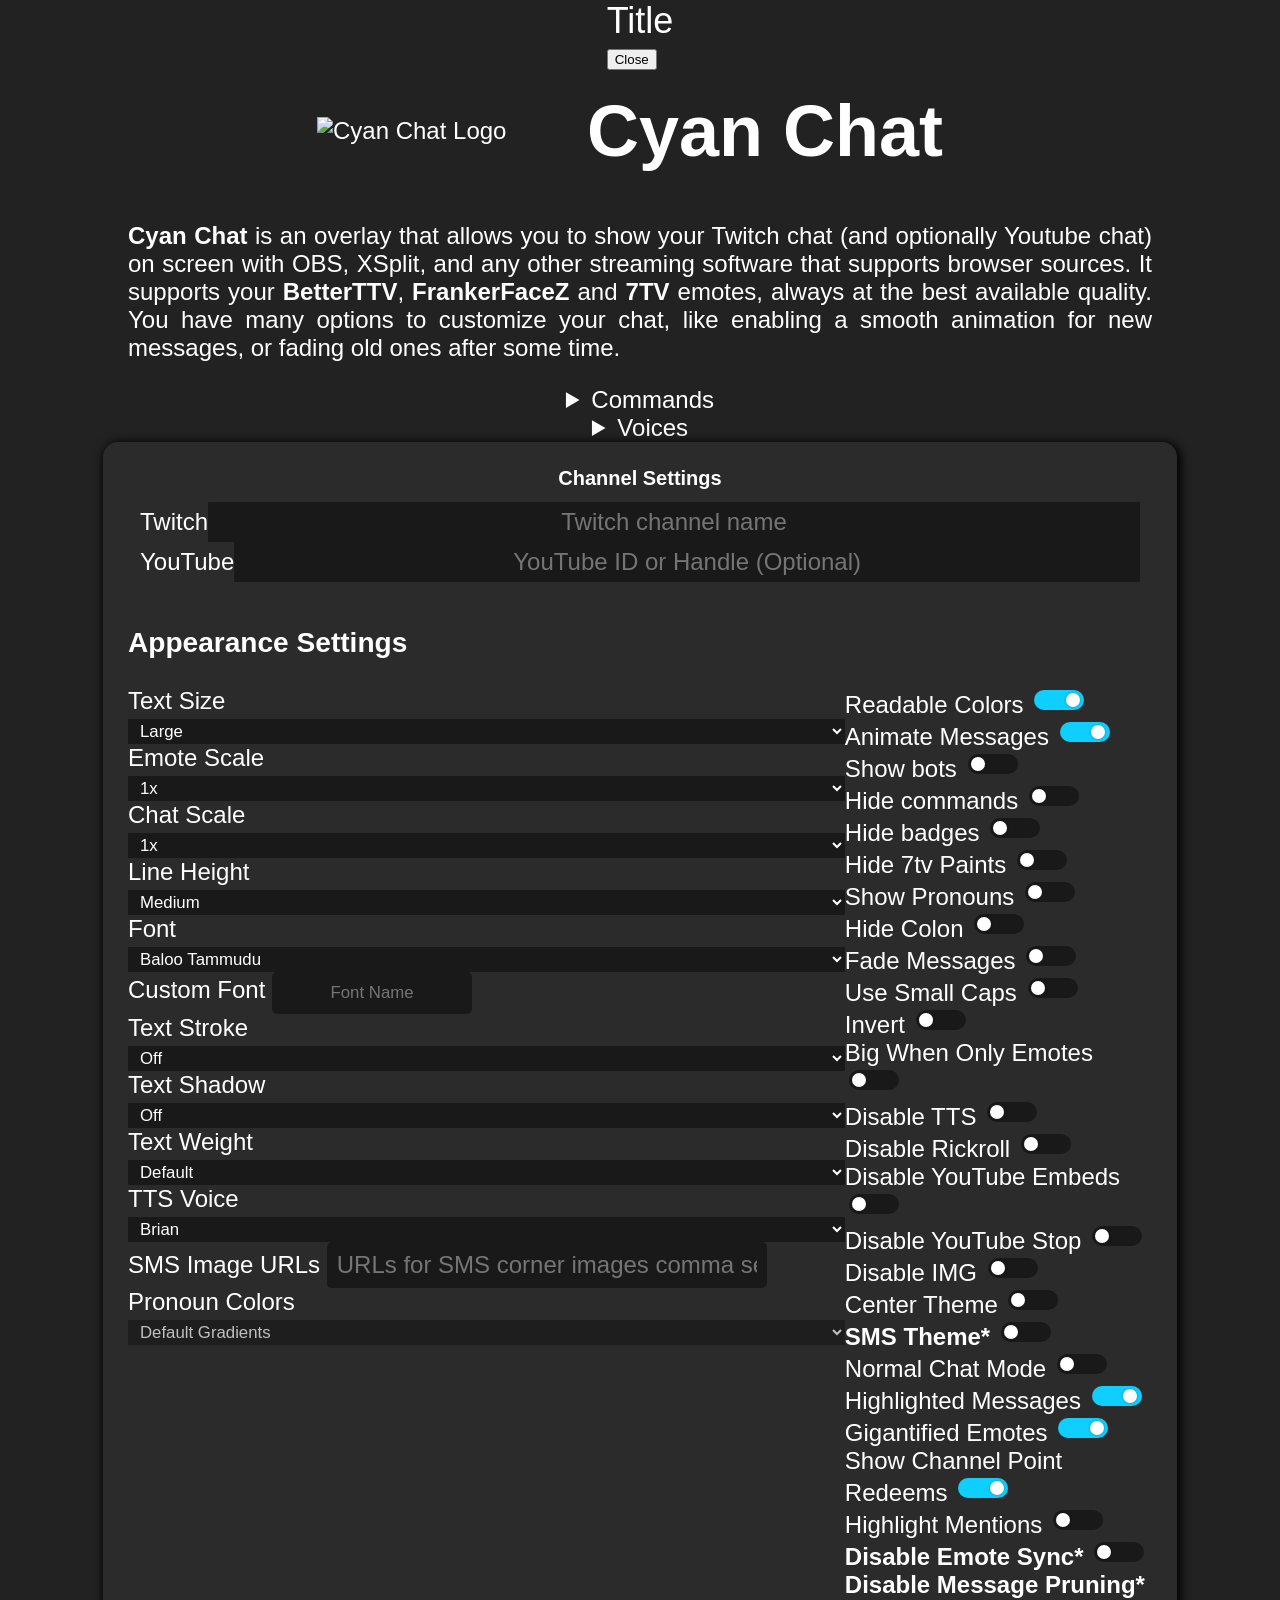
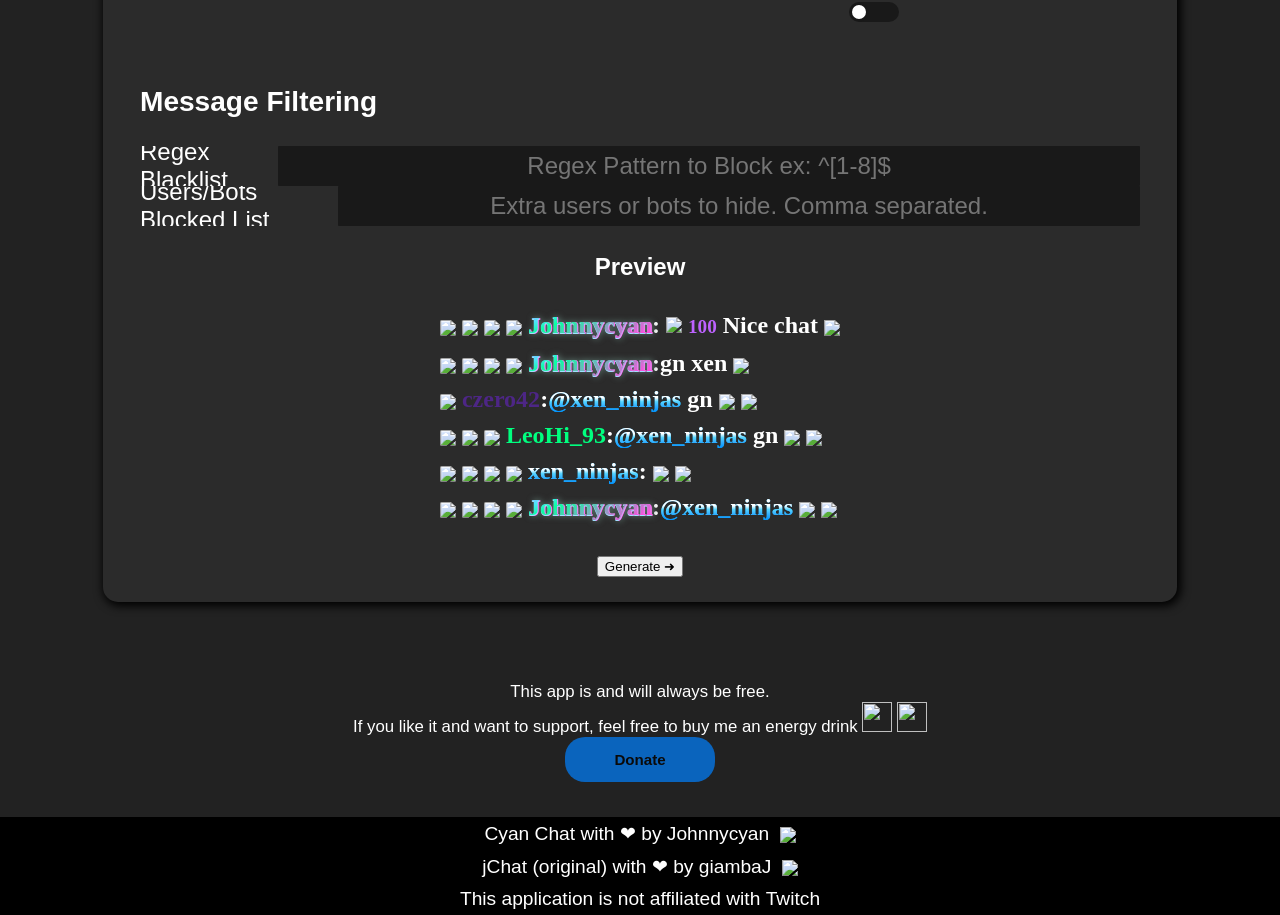
==== commit ee78fd87: "feat: Add channel point redeem functionality and normal chat mode - Implemented channel point redeem" ====
--- a/src/index.html
+++ b/src/index.html
@@ -1,43 +1,39 @@
 <!DOCTYPE html>
 <html>
-    <head>
-        <meta http-equiv="Cache-Control"
-              content="no-cache, no-store, must-revalidate" />
-        <meta http-equiv="Pragma" content="no-cache" />
-        <meta http-equiv="Expires" content="0" />
-        <meta name="viewport" content="width=device-width, initial-scale=1.0">
-        <title>Cyan Chat &bull; Setup | Johnnycyan</title>
-        <meta content="Cyan Chat by Johnnycyan" property="og:title" />
-        <meta content="Cyan Chat is a fancy Twitch chat overlay."
-              property="og:description" />
-        <meta content="https://chat.johnnycyan.com" property="og:url" />
-        <meta content="https://chat.johnnycyan.com/embedimage.webp"
-              property="og:image" />
-        <meta content="#00D9FF" data-react-helmet="true" name="theme-color" />
-        <link rel="icon" type="image/webp" href="img/CyanChat128.webp" />
-        <link rel="preconnect" href="https://fonts.gstatic.com" />
-        <link href="https://fonts.googleapis.com/css2?family=Roboto:wght@300;400;500;700&display=swap"
-              rel="stylesheet" />
-        <link href="https://fonts.googleapis.com/css2?family=Comfortaa:wght@300;400;500;600;700&family=Dancing+Script:wght@400;500;600;700&family=Indie+Flower&family=Lato:ital,wght@0,100;0,300;0,400;0,700;0,900;1,100;1,300;1,400;1,700;1,900&family=Noto+Sans+JP:wght@100;300;400;500;700;900&family=Roboto:ital,wght@0,100;0,300;0,400;0,500;0,700;0,900;1,100;1,300;1,400;1,500;1,700;1,900&family=Source+Code+Pro:ital,wght@0,200;0,300;0,400;0,500;0,600;0,700;0,900;1,200;1,300;1,400;1,500;1,600;1,700;1,900&family=Press+Start+2P&family=Wallpoet&display=swap"
-              rel="stylesheet" />
-        <link rel="stylesheet" href="styles/style.css?v=1" />
-        <link rel="stylesheet" href="styles/modern.css?v=1" />
-        <link rel="stylesheet" href="styles/coloris.min.css" />
-        <script src="styles/coloris.min.js"></script>
-        <script src="jquery.min.js"></script>
-        <script src="settings.js" defer></script>
-        <script src="utils.js" defer></script>
-        <script src="syncEmotes.js"></script>
-        <script src="styles.js"></script>
-        <script src="script.js" defer></script>
-        <script src="./v2/tinycolor.js"></script>
-        <style>
+
+<head>
+    <meta name="viewport" content="width=device-width, initial-scale=1.0">
+    <title>Cyan Chat &bull; Setup | Johnnycyan</title>
+    <meta content="Cyan Chat by Johnnycyan" property="og:title" />
+    <meta content="Cyan Chat is a fancy Twitch chat overlay." property="og:description" />
+    <meta content="https://chat.johnnycyan.com" property="og:url" />
+    <meta content="https://chat.johnnycyan.com/embedimage.webp" property="og:image" />
+    <meta content="#00D9FF" data-react-helmet="true" name="theme-color" />
+    <link rel="icon" type="image/webp" href="img/CyanChat128.webp" />
+    <link rel="preconnect" href="https://fonts.gstatic.com" />
+    <link href="https://fonts.googleapis.com/css2?family=Roboto:wght@300;400;500;700&display=swap" rel="stylesheet" />
+    <link
+        href="https://fonts.googleapis.com/css2?family=Comfortaa:wght@300;400;500;600;700&family=Dancing+Script:wght@400;500;600;700&family=Indie+Flower&family=Lato:ital,wght@0,100;0,300;0,400;0,700;0,900;1,100;1,300;1,400;1,700;1,900&family=Noto+Sans+JP:wght@100;300;400;500;700;900&family=Roboto:ital,wght@0,100;0,300;0,400;0,500;0,700;0,900;1,100;1,300;1,400;1,500;1,700;1,900&family=Source+Code+Pro:ital,wght@0,200;0,300;0,400;0,500;0,600;0,700;0,900;1,200;1,300;1,400;1,500;1,600;1,700;1,900&family=Press+Start+2P&family=Wallpoet&display=swap"
+        rel="stylesheet" />
+    <link rel="stylesheet" href="styles/style.css?v=1" />
+    <link rel="stylesheet" href="styles/modern.css?v=1" />
+    <link rel="stylesheet" href="styles/coloris.min.css" />
+    <script src="styles/coloris.min.js"></script>
+    <script src="jquery.min.js"></script>
+    <script src="settings.js" defer></script>
+    <script src="utils.js" defer></script>
+    <script src="syncEmotes.js"></script>
+    <script src="styles.js"></script>
+    <script src="script.js" defer></script>
+    <script src="./v2/tinycolor.js"></script>
+    <style>
         /* Additional animations for form transitions */
         @keyframes fadeOut {
             from {
                 opacity: 1;
                 transform: translateY(0);
             }
+
             to {
                 opacity: 0;
                 transform: translateY(-20px);
@@ -49,6 +45,7 @@
                 opacity: 0;
                 transform: translateY(20px);
             }
+
             to {
                 opacity: 1;
                 transform: translateY(0);
@@ -176,7 +173,8 @@
             padding-left: 36px;
         }
 
-        .square, .clr-field {
+        .square,
+        .clr-field {
             width: 100%;
             max-width: 100%;
         }
@@ -185,17 +183,19 @@
             min-width: 120px;
         }
 
-        div.pronoun-label > .pronoun {
+        div.pronoun-label>.pronoun {
             margin-left: 0px;
         }
 
-        .clr-field button::after, .clr-swatches button::after {
+        .clr-field button::after,
+        .clr-swatches button::after {
             width: 400% !important;
             height: 400% !important;
             opacity: 1;
         }
 
-        .clr-dark input.clr-color, .square .clr-field input {
+        .clr-dark input.clr-color,
+        .square .clr-field input {
             text-transform: uppercase;
         }
 
@@ -235,467 +235,492 @@
         #custom-colors-field {
             display: flex;
         }
-        </style>
-    </head>
-    <body>
-        <!-- Unified popup system -->
-        <div id="popupOverlay" class="popup-overlay">
-            <div id="popupContainer" class="popup-container">
-                <div class="popup-header">
-                    <h2 id="popupTitle">Title</h2>
-                </div>
-                <div class="popup-content" id="popupContent">
-                    <!-- Popup content will be injected here -->
-                </div>
-                <div class="popup-footer">
-                    <button class="popup-close" id="popupClose">Close</button>
+    </style>
+</head>
+
+<body>
+    <!-- Unified popup system -->
+    <div id="popupOverlay" class="popup-overlay">
+        <div id="popupContainer" class="popup-container">
+            <div class="popup-header">
+                <h2 id="popupTitle">Title</h2>
+            </div>
+            <div class="popup-content" id="popupContent">
+                <!-- Popup content will be injected here -->
+            </div>
+            <div class="popup-footer">
+                <button class="popup-close" id="popupClose">Close</button>
+            </div>
+        </div>
+    </div>
+    <header class="elevation-2">
+        <img src="img/CyanChat.webp" alt="Cyan Chat Logo" class="logo-pulse" />
+        <div>
+            <h1>Cyan Chat</h1>
+        </div>
+    </header>
+    <section>
+        <div class="card elevation-2 slideUp">
+            <p>
+                <em>Cyan Chat</em> is an overlay that allows you to show your Twitch
+                chat (and optionally Youtube chat) on screen with OBS, XSplit, and any other streaming software that
+                supports browser sources. It supports your
+                <a href="https://betterttv.com/" target="_blank">BetterTTV</a>,
+                <a href="https://www.frankerfacez.com/" target="_blank">FrankerFaceZ</a>
+                and <a href="https://7tv.app/" target="_blank">7TV</a> emotes, always at
+                the best available quality. You have many options to customize your
+                chat, like enabling a smooth animation for new messages, or fading old
+                ones after some time.
+            </p>
+        </div>
+        <details class="elevation-2 slideUp">
+            <summary>Commands</summary>
+            <div class="details-content">
+                <p>
+                    <em>Cyan Chat</em> comes with a few mod only commands that you
+                    can use in chat.
+                </p>
+                <ul>
+                    <li>
+                        <em>!chat refresh</em> - Refreshes the emotes in chat.
+                    </li>
+                    <li>
+                        <em>!chat reload</em> - Reloads the overlay.
+                    </li>
+                    <li>
+                        <em>!chat test [num]</em> - Sends a number of generated test messages into the chat widget. The
+                        number is optional and defaults to 5.
+                    </li>
+                    <li>
+                        <em>!chat rickroll</em> - Rickrolls the chat.
+                    </li>
+                    <li>
+                        <em>!chat tts</em> - Lets you send a tts message (Also can specify a voice with -v {voice}).
+                    </li>
+                    <li>
+                        <em>!chat ytplay [YouTube URL] -d [duration] -s [start_time]</em> - Embeds a YouTube video
+                        (duration defaults to 5s, use 0 to play the whole video).
+                    </li>
+                    <li>
+                        <em>!chat ytstop</em> - Removes the currently playing YouTube embed.
+                    </li>
+                    <li>
+                        <em>!chat img [emote_name] or [link] -d [duration] -o [opacity]</em> - Shows the emote image or
+                        url image. (duration defaults to 5s if not specified, opacity is 0-1 - default of 1)
+                    </li>
+                    <br>
+                    <li>
+                        <em>Force Flag</em> - On the ytplay and img commands if you specify -f it will show it over the
+                        chat instead of under.
+                    </li>
+                </ul>
+            </div>
+        </details>
+        <details class="elevation-2 slideUp">
+            <summary>Voices</summary>
+            <div class="details-content">
+                <p>
+                    <em>Cyan Chat</em> supports the following voices:
+                </p>
+                <ul class="voice-list">
+                    <li>Brian</li>
+                    <li>Ivy</li>
+                    <li>Justin</li>
+                    <li>Russell</li>
+                    <li>Nicole</li>
+                    <li>Emma</li>
+                    <li>Amy</li>
+                    <li>Joanna</li>
+                    <li>Salli</li>
+                    <li>Kimberly</li>
+                    <li>Kendra</li>
+                    <li>Joey</li>
+                    <li>Mizuki (Japanese)</li>
+                    <li>Chantal (French)</li>
+                    <li>Mathieu (French)</li>
+                    <li>Maxim (Russian)</li>
+                    <li>Hans (German)</li>
+                    <li>Raveena (Indian)</li>
+                </ul>
+            </div>
+        </details>
+        <form name="generator" class="card elevation-3 slideUp">
+            <!-- Restructure the form into two main sections -->
+            <div class="main-section-header">
+                <h3>Channel Settings</h3>
+            </div>
+            <div class="channel-section form-section">
+                <div class="stacked-inputs" style="padding: 12px;">
+                    <div class="form_row">
+                        <label for="channel">Twitch</label>
+                        <input type="text" name="channel" required placeholder="Twitch channel name"
+                            class="standardized-width" />
+                    </div>
+                    <div class="form_row">
+                        <label for="yt-channel">YouTube</label>
+                        <input type="text" name="yt-channel" placeholder="YouTube ID or Handle (Optional)"
+                            class="standardized-width" />
+                    </div>
                 </div>
             </div>
-        </div>
-        <header class="elevation-2">
-            <img src="img/CyanChat.webp" alt="Cyan Chat Logo" class="logo-pulse" />
-            <div>
-                <h1>Cyan Chat</h1>
-            </div>
-        </header>
-        <section>
-            <div class="card elevation-2 slideUp">
-                <p>
-                    <em>Cyan Chat</em> is an overlay that allows you to show your Twitch
-                    chat (and optionally Youtube chat) on screen with OBS, XSplit, and any other streaming software that
-                    supports browser sources. It supports your
-                    <a href="https://betterttv.com/" target="_blank">BetterTTV</a>,
-                    <a href="https://www.frankerfacez.com/" target="_blank">FrankerFaceZ</a>
-                    and <a href="https://7tv.app/" target="_blank">7TV</a> emotes, always at
-                    the best available quality. You have many options to customize your
-                    chat, like enabling a smooth animation for new messages, or fading old
-                    ones after some time.
-                </p>
-            </div>
-            <details class="elevation-2 slideUp">
-                <summary>Commands</summary>
-                <div class="details-content">
-                    <p>
-                        <em>Cyan Chat</em> comes with a few mod only commands that you
-                        can use in chat.
-                    </p>
-                    <ul>
-                        <li>
-                            <em>!chat refresh</em> - Refreshes the emotes in chat.
-                        </li>
-                        <li>
-                            <em>!chat reload</em> - Reloads the overlay.
-                        </li>
-                        <li>
-                            <em>!chat test [num]</em> - Sends a number of generated test messages into the chat widget. The number is optional and defaults to 5.
-                        </li>
-                        <li>
-                            <em>!chat rickroll</em> - Rickrolls the chat.
-                        </li>
-                        <li>
-                            <em>!chat tts</em> - Lets you send a tts message (Also can specify a voice with -v {voice}).
-                        </li>
-                        <li>
-                            <em>!chat ytplay [YouTube URL] -d [duration] -s [start_time]</em> - Embeds a YouTube video (duration defaults to 5s, use 0 to play the whole video).
-                        </li>
-                        <li>
-                            <em>!chat ytstop</em> - Removes the currently playing YouTube embed.
-                        </li>
-                        <li>
-                            <em>!chat img [emote_name] or [link] -d [duration] -o [opacity]</em> - Shows the emote image or url image. (duration defaults to 5s if not specified, opacity is 0-1 - default of 1)
-                        </li>
-                        <br>
-                        <li>
-                            <em>Force Flag</em> - On the ytplay and img commands if you specify -f it will show it over the chat instead of under.
-                        </li>
-                    </ul>
-                </div>
-            </details>
-            <details class="elevation-2 slideUp">
-                <summary>Voices</summary>
-                <div class="details-content">
-                    <p>
-                        <em>Cyan Chat</em> supports the following voices:
-                    </p>
-                    <ul class="voice-list">
-                        <li>Brian</li>
-                        <li>Ivy</li>
-                        <li>Justin</li>
-                        <li>Russell</li>
-                        <li>Nicole</li>
-                        <li>Emma</li>
-                        <li>Amy</li>
-                        <li>Joanna</li>
-                        <li>Salli</li>
-                        <li>Kimberly</li>
-                        <li>Kendra</li>
-                        <li>Joey</li>
-                        <li>Mizuki (Japanese)</li>
-                        <li>Chantal (French)</li>
-                        <li>Mathieu (French)</li>
-                        <li>Maxim (Russian)</li>
-                        <li>Hans (German)</li>
-                        <li>Raveena (Indian)</li>
-                    </ul>
-                </div>
-            </details>
-            <form name="generator" class="card elevation-3 slideUp">
-                <!-- Restructure the form into two main sections -->
-                <div class="main-section-header">
-                    <h3>Channel Settings</h3>
-                </div>
-                <div class="channel-section form-section">
-                    <div class="stacked-inputs" style="padding: 12px;">
-                        <div class="form_row">
-                            <label for="channel">Twitch</label>
-                            <input type="text"
-                                   name="channel"
-                                   required
-                                   placeholder="Twitch channel name"
-                                   class="standardized-width" />
-                        </div>
-                        <div class="form_row">
-                            <label for="yt-channel">YouTube</label>
-                            <input type="text"
-                                   name="yt-channel"
-                                   placeholder="YouTube ID or Handle (Optional)"
-                                   class="standardized-width" />
-                        </div>
+            <!-- Two main sections: Controls and Appearance -->
+            <div class="form-container">
+                <div class="form-section">
+                    <div class="section-header">
+                        <h3>Appearance Settings</h3>
                     </div>
-                </div>
-                <!-- Two main sections: Controls and Appearance -->
-                <div class="form-container">
-                    <div class="form-section">
-                        <div class="section-header">
-                            <h3>Appearance Settings</h3>
-                        </div>
-                        <div class="form_table">
-                            <div class="form_col" style="align-items: start; flex: 60%;">
-                                <!-- Size and Scale settings -->
-                                <div class="form-field">
-                                    <label for="size">Text Size</label>
-                                    <select name="size" class="standardized-width">
-                                        <option value="1">Small</option>
-                                        <option value="2">Medium</option>
-                                        <option value="3" selected>Large</option>
-                                    </select>
-                                </div>
-                                <div class="form-field">
-                                    <label for="emote_scale">Emote Scale</label>
-                                    <select name="emote_scale" class="standardized-width">
-                                        <option value="1" selected>1x</option>
-                                        <option value="2">2x</option>
-                                        <option value="3">3x</option>
-                                    </select>
-                                </div>
-                                <div class="form-field">
-                                    <label for="scale"
-                                           data-tooltip="Scales the entire chat widget down. Can't be previewed below.">
-                                        Chat Scale
-                                    </label>
-                                    <select name="scale" class="standardized-width">
-                                        <option value="0.1">0.1x</option>
-                                        <option value="0.2">0.2x</option>
-                                        <option value="0.3">0.3x</option>
-                                        <option value="0.4">0.4x</option>
-                                        <option value="0.5">0.5x</option>
-                                        <option value="0.6">0.6x</option>
-                                        <option value="0.7">0.7x</option>
-                                        <option value="0.8">0.8x</option>
-                                        <option value="0.9">0.9x</option>
-                                        <option value="1" selected>1x</option>
-                                    </select>
-                                </div>
-                                <div class="form-field">
-                                    <label for="height" data-tooltip="Space between text lines.">Line Height</label>
-                                    <select name="height" class="standardized-width">
-                                        <option value="0">Smallest</option>
-                                        <option value="1">Smaller</option>
-                                        <option value="2">Small</option>
-                                        <option value="3" selected>Medium</option>
-                                        <option value="4">Large</option>
-                                        <option value="5">Largest</option>
-                                    </select>
-                                </div>
-                                <div class="form-field">
-                                    <label for="font">Font</label>
-                                    <select name="font" class="standardized-width">
-                                        <option value="0" selected>Baloo Tammudu</option>
-                                        <option value="1">Segoe UI</option>
-                                        <option value="2">Roboto</option>
-                                        <option value="3">Lato</option>
-                                        <option value="4">Noto Sans</option>
-                                        <option value="5">Source Code Pro</option>
-                                        <option value="6">Impact</option>
-                                        <option value="7">Comfortaa</option>
-                                        <option value="8">Dancing Script</option>
-                                        <option value="9">Indie Flower</option>
-                                        <option value="10">Press Start 2P</option>
-                                        <option value="11">Wallpoet</option>
-                                        <option value="12">Custom</option>
-                                    </select>
-                                </div>
-                                <div class="form-field">
-                                    <label for="custom_font"
-                                           data-tooltip="The name of any font you have installed or any google font name. Ex: Sour Gummy">
-                                        Custom Font
-                                    </label>
-                                    <input type="text"
-                                           name="custom_font"
-                                           placeholder="Font Name"
-                                           disabled
-                                           class="standardized-width" />
-                                </div>
-                                <!-- Text styling -->
-                                <div class="form-field">
-                                    <label for="stroke">Text Stroke</label>
-                                    <select name="stroke" class="standardized-width">
-                                        <option value="0" selected>Off</option>
-                                        <option value="1">Fine</option>
-                                        <option value="2">Thick</option>
-                                    </select>
-                                </div>
-                                <div class="form-field">
-                                    <label for="shadow">Text Shadow</label>
-                                    <select name="shadow" class="standardized-width">
-                                        <option value="0" selected>Off</option>
-                                        <option value="1">Small</option>
-                                        <option value="2">Medium</option>
-                                        <option value="3">Large</option>
-                                    </select>
-                                </div>
-                                <div class="form-field">
-                                    <label for="weight">Text Weight</label>
-                                    <select name="weight" class="standardized-width">
-                                        <option value="1">Thinest</option>
-                                        <option value="2">Thin</option>
-                                        <option value="3">Small</option>
-                                        <option value="4" selected>Default</option>
-                                        <option value="5">Thick</option>
-                                    </select>
-                                </div>
-                                <div class="form-field compact-dropdown">
-                                    <label for="voice">TTS Voice</label>
-                                    <select name="voice" class="standardized-width">
-                                        <option value="Brian" selected>Brian</option>
-                                        <option value="Ivy">Ivy</option>
-                                        <option value="Justin">Justin</option>
-                                        <option value="Russell">Russell</option>
-                                        <option value="Nicole">Nicole</option>
-                                        <option value="Emma">Emma</option>
-                                        <option value="Amy">Amy</option>
-                                        <option value="Joanna">Joanna</option>
-                                        <option value="Salli">Salli</option>
-                                        <option value="Kimberly">Kimberly</option>
-                                        <option value="Kendra">Kendra</option>
-                                        <option value="Joey">Joey</option>
-                                        <option value="Mizuki">Mizuki (Japanese)</option>
-                                        <option value="Chantal">Chantal (French)</option>
-                                        <option value="Mathieu">Mathieu (French)</option>
-                                        <option value="Maxim">Maxim (Russian)</option>
-                                        <option value="Hans">Hans (German)</option>
-                                        <option value="Raveena">Raveena (Indian)</option>
-                                    </select>
-                                </div>
-                                <div class="form-field message-image-field">
-                                    <label for="message_image">SMS Image URLs</label>
-                                    <input type="text"
-                                           name="message_image"
-                                           placeholder="URLs for SMS corner images comma separated (optional)"
-                                           class="standardized-width" />
-                                </div>
-                                <div class="form-field">
-                                    <label for="pronoun_color_mode"
-                                           data-tooltip="Choose how to color pronoun badges">Pronoun Colors</label>
-                                    <select name="pronoun_color_mode" class="standardized-width" disabled>
-                                        <option value="default" selected>Default Gradients</option>
-                                        <option value="single">Single Custom Gradient</option>
-                                        <option value="custom">Custom Per Pronoun</option>
-                                    </select>
-                                </div>
-                                <div class="form-field pronoun-color-field"
-                                     id="single-gradient-field"
-                                     style="display: none">
-                                    <div class="pronoun-label"
-                                         style="text-align: center;
-                                                cursor: pointer"
-                                         data-pronoun="single"
-                                         data-default1="#a8edea"
-                                         data-default2="#fed6e3"
-                                         title="Click to reset to default colors">
-                                        <span class="pronoun theythem"
-                                              style="padding: 0.2em 0.5em;
+                    <div class="form_table">
+                        <div class="form_col" style="align-items: start; flex: 60%;">
+                            <!-- Size and Scale settings -->
+                            <div class="form-field">
+                                <label for="size">Text Size</label>
+                                <select name="size" class="standardized-width">
+                                    <option value="1">Small</option>
+                                    <option value="2">Medium</option>
+                                    <option value="3" selected>Large</option>
+                                </select>
+                            </div>
+                            <div class="form-field">
+                                <label for="emote_scale">Emote Scale</label>
+                                <select name="emote_scale" class="standardized-width">
+                                    <option value="1" selected>1x</option>
+                                    <option value="2">2x</option>
+                                    <option value="3">3x</option>
+                                </select>
+                            </div>
+                            <div class="form-field">
+                                <label for="scale"
+                                    data-tooltip="Scales the entire chat widget down. Can't be previewed below.">
+                                    Chat Scale
+                                </label>
+                                <select name="scale" class="standardized-width">
+                                    <option value="0.1">0.1x</option>
+                                    <option value="0.2">0.2x</option>
+                                    <option value="0.3">0.3x</option>
+                                    <option value="0.4">0.4x</option>
+                                    <option value="0.5">0.5x</option>
+                                    <option value="0.6">0.6x</option>
+                                    <option value="0.7">0.7x</option>
+                                    <option value="0.8">0.8x</option>
+                                    <option value="0.9">0.9x</option>
+                                    <option value="1" selected>1x</option>
+                                </select>
+                            </div>
+                            <div class="form-field">
+                                <label for="height" data-tooltip="Space between text lines.">Line Height</label>
+                                <select name="height" class="standardized-width">
+                                    <option value="0">Smallest</option>
+                                    <option value="1">Smaller</option>
+                                    <option value="2">Small</option>
+                                    <option value="3" selected>Medium</option>
+                                    <option value="4">Large</option>
+                                    <option value="5">Largest</option>
+                                </select>
+                            </div>
+                            <div class="form-field">
+                                <label for="font">Font</label>
+                                <select name="font" class="standardized-width">
+                                    <option value="0" selected>Baloo Tammudu</option>
+                                    <option value="1">Segoe UI</option>
+                                    <option value="2">Roboto</option>
+                                    <option value="3">Lato</option>
+                                    <option value="4">Noto Sans</option>
+                                    <option value="5">Source Code Pro</option>
+                                    <option value="6">Impact</option>
+                                    <option value="7">Comfortaa</option>
+                                    <option value="8">Dancing Script</option>
+                                    <option value="9">Indie Flower</option>
+                                    <option value="10">Press Start 2P</option>
+                                    <option value="11">Wallpoet</option>
+                                    <option value="12">Custom</option>
+                                </select>
+                            </div>
+                            <div class="form-field">
+                                <label for="custom_font"
+                                    data-tooltip="The name of any font you have installed or any google font name. Ex: Sour Gummy">
+                                    Custom Font
+                                </label>
+                                <input type="text" name="custom_font" placeholder="Font Name" disabled
+                                    class="standardized-width" />
+                            </div>
+                            <!-- Text styling -->
+                            <div class="form-field">
+                                <label for="stroke">Text Stroke</label>
+                                <select name="stroke" class="standardized-width">
+                                    <option value="0" selected>Off</option>
+                                    <option value="1">Fine</option>
+                                    <option value="2">Thick</option>
+                                </select>
+                            </div>
+                            <div class="form-field">
+                                <label for="shadow">Text Shadow</label>
+                                <select name="shadow" class="standardized-width">
+                                    <option value="0" selected>Off</option>
+                                    <option value="1">Small</option>
+                                    <option value="2">Medium</option>
+                                    <option value="3">Large</option>
+                                </select>
+                            </div>
+                            <div class="form-field">
+                                <label for="weight">Text Weight</label>
+                                <select name="weight" class="standardized-width">
+                                    <option value="1">Thinest</option>
+                                    <option value="2">Thin</option>
+                                    <option value="3">Small</option>
+                                    <option value="4" selected>Default</option>
+                                    <option value="5">Thick</option>
+                                </select>
+                            </div>
+                            <div class="form-field compact-dropdown">
+                                <label for="voice">TTS Voice</label>
+                                <select name="voice" class="standardized-width">
+                                    <option value="Brian" selected>Brian</option>
+                                    <option value="Ivy">Ivy</option>
+                                    <option value="Justin">Justin</option>
+                                    <option value="Russell">Russell</option>
+                                    <option value="Nicole">Nicole</option>
+                                    <option value="Emma">Emma</option>
+                                    <option value="Amy">Amy</option>
+                                    <option value="Joanna">Joanna</option>
+                                    <option value="Salli">Salli</option>
+                                    <option value="Kimberly">Kimberly</option>
+                                    <option value="Kendra">Kendra</option>
+                                    <option value="Joey">Joey</option>
+                                    <option value="Mizuki">Mizuki (Japanese)</option>
+                                    <option value="Chantal">Chantal (French)</option>
+                                    <option value="Mathieu">Mathieu (French)</option>
+                                    <option value="Maxim">Maxim (Russian)</option>
+                                    <option value="Hans">Hans (German)</option>
+                                    <option value="Raveena">Raveena (Indian)</option>
+                                </select>
+                            </div>
+                            <div class="form-field message-image-field">
+                                <label for="message_image">SMS Image URLs</label>
+                                <input type="text" name="message_image"
+                                    placeholder="URLs for SMS corner images comma separated (optional)"
+                                    class="standardized-width" />
+                            </div>
+                            <div class="form-field">
+                                <label for="pronoun_color_mode"
+                                    data-tooltip="Choose how to color pronoun badges">Pronoun Colors</label>
+                                <select name="pronoun_color_mode" class="standardized-width" disabled>
+                                    <option value="default" selected>Default Gradients</option>
+                                    <option value="single">Single Custom Gradient</option>
+                                    <option value="custom">Custom Per Pronoun</option>
+                                </select>
+                            </div>
+                            <div class="form-field pronoun-color-field" id="single-gradient-field"
+                                style="display: none">
+                                <div class="pronoun-label" style="text-align: center;
+                                                cursor: pointer" data-pronoun="single" data-default1="#a8edea"
+                                    data-default2="#fed6e3" title="Click to reset to default colors">
+                                    <span class="pronoun theythem" style="padding: 0.2em 0.5em;
                                                      border-radius: 0.8em;
                                                      color: black;
                                                      font-size:16px">They/Them</span>
+                                </div>
+                                <div style="display: flex; gap: 5px;">
+                                    <div class="color-picker square">
+                                        <input type="text" name="pronoun_single_color1" class="coloris instance1"
+                                            value="#a8edea" />
                                     </div>
-                                    <div style="display: flex; gap: 5px;">
-                                        <div class="color-picker square">
-                                            <input type="text"
-                                                   name="pronoun_single_color1"
-                                                   class="coloris instance1"
-                                                   value="#a8edea" />
-                                        </div>
-                                        <div class="color-picker square">
-                                            <input type="text"
-                                                   name="pronoun_single_color2"
-                                                   class="coloris instance1"
-                                                   value="#fed6e3" />
-                                        </div>
+                                    <div class="color-picker square">
+                                        <input type="text" name="pronoun_single_color2" class="coloris instance1"
+                                            value="#fed6e3" />
                                     </div>
                                 </div>
-                                <div class="form-field pronoun-color-field"
-                                     id="custom-colors-field"
-                                     style="display: none">
-                                    <div id="pronoun-color-inputs"
-                                         style="max-height: 200px;
-                                                overflow-y: auto">
-                                        <!-- Individual pronoun color inputs will be generated here -->
+                            </div>
+                            <div class="form-field pronoun-color-field" id="custom-colors-field" style="display: none">
+                                <div id="pronoun-color-inputs" style="max-height: 200px; overflow-y: auto">
+                                    <!-- Individual pronoun color inputs will be generated here -->
+                                </div>
+                            </div>
+                        </div>
+                        <div class="form_col" style="align-items: end; flex: 20%;">
+                            <div>
+                                <div class="checkbox-row">
+                                    <label for="readable"
+                                        data-tooltip="Uses an algorithm to make username colors more readable">
+                                        Readable Colors
+                                    </label>
+                                    <input type="checkbox" name="readable" id="readable" checked />
+                                </div>
+                                <div class="checkbox-row">
+                                    <label for="animate" data-tooltip="Adds a neat animation for when messages come in">
+                                        Animate Messages
+                                    </label>
+                                    <input type="checkbox" name="animate" id="animate" checked />
+                                </div>
+                                <div class="checkbox-row">
+                                    <label for="bots" data-tooltip="Show messages from bot accounts">Show bots</label>
+                                    <input type="checkbox" name="bots" id="bots" />
+                                </div>
+                                <div class="checkbox-row">
+                                    <label for="commands" data-tooltip="Hide messages starting with !">Hide
+                                        commands</label>
+                                    <input type="checkbox" name="commands" id="commands" />
+                                </div>
+                                <div class="checkbox-row">
+                                    <label for="badges" data-tooltip="Hide all badges">Hide badges</label>
+                                    <input type="checkbox" name="badges" id="badges" />
+                                </div>
+                                <div class="checkbox-row">
+                                    <label for="paints" data-tooltip="Use normal Twitch colors instead of 7tv Paints">
+                                        Hide 7tv Paints
+                                    </label>
+                                    <input type="checkbox" name="paints" id="paints" />
+                                </div>
+                                <div class="checkbox-row">
+                                    <label for="pronouns" data-tooltip="Show user pronouns from pronouns.alejo.io">
+                                        Show Pronouns
+                                    </label>
+                                    <input type="checkbox" name="pronouns" id="pronouns" />
+                                </div>
+                                <div class="checkbox-row">
+                                    <label for="colon" data-tooltip="Hide the colon between user and message">Hide
+                                        Colon</label>
+                                    <input type="checkbox" name="colon" id="colon" />
+                                </div>
+                                <div class="checkbox-row fade-row">
+                                    <label for="fade_bool"
+                                        data-tooltip="Fades and removes old messages after a set time">
+                                        Fade Messages
+                                    </label>
+                                    <input type="checkbox" name="fade_bool" id="fade_bool" />
+                                    <div class="fade-container">
+                                        <input type="text" name="fade" value="60" class="short hidden" />
+                                        <span id="fade_seconds" class="hidden">sec</span>
                                     </div>
                                 </div>
-                            </div>
-                            <div class="form_col" style="align-items: end; flex: 20%;">
-                                <div>
-                                    <div class="checkbox-row">
-                                        <label for="readable"
-                                               data-tooltip="Uses an algorithm to make username colors more readable">
-                                            Readable Colors
-                                        </label>
-                                        <input type="checkbox" name="readable" id="readable" checked />
+                                <div class="checkbox-row">
+                                    <label for="small_caps">Use Small Caps</label>
+                                    <input type="checkbox" name="small_caps" id="small_caps" />
+                                </div>
+                                <div class="checkbox-row">
+                                    <label for="invert" data-tooltip="Invert the vertical direction of chat messges">
+                                        Invert
+                                    </label>
+                                    <input type="checkbox" name="invert" id="invert" />
+                                </div>
+                                <div class="checkbox-row">
+                                    <label for="center"
+                                        data-tooltip="When the message only has emotes, they are bigger">
+                                        Big When Only Emotes
+                                    </label>
+                                    <input type="checkbox" name="big_emotes" id="big_emotes" />
+                                </div>
+                                <div class="checkbox-row">
+                                    <label for="disable_tts" data-tooltip="Disable being able to send tts messages">
+                                        Disable TTS
+                                    </label>
+                                    <input type="checkbox" name="disable_tts" id="disable_tts" />
+                                </div>
+                                <div class="checkbox-row">
+                                    <label for="disable_rickroll" data-tooltip="Disable being able to rickroll">Disable
+                                        Rickroll</label>
+                                    <input type="checkbox" name="disable_rickroll" id="disable_rickroll" />
+                                </div>
+                                <div class="checkbox-row">
+                                    <label for="disable_ytplay"
+                                        data-tooltip="Disable being able to embed YouTube videos">
+                                        Disable YouTube Embeds
+                                    </label>
+                                    <input type="checkbox" name="disable_ytplay" id="disable_ytplay" />
+                                </div>
+                                <div class="checkbox-row">
+                                    <label for="disable_ytstop"
+                                        data-tooltip="Disable being able to stop YouTube embeds">
+                                        Disable YouTube Stop
+                                    </label>
+                                    <input type="checkbox" name="disable_ytstop" id="disable_ytstop" />
+                                </div>
+                                <div class="checkbox-row">
+                                    <label for="disable_img" data-tooltip="Disable the img chat command">Disable
+                                        IMG</label>
+                                    <input type="checkbox" name="disable_img" id="disable_img" />
+                                </div>
+                                <div class="checkbox-row">
+                                    <label for="center" data-tooltip="Similar to StreamLabs chat widget">Center
+                                        Theme</label>
+                                    <input type="checkbox" name="center" id="center" />
+                                </div>
+                                <div class="checkbox-row">
+                                    <label for="sms" data-tooltip="Click for more info">
+                                        <a href="javascript:void(0);"
+                                            onclick="event.preventDefault(); showPopup('sms-theme')"
+                                            style="color:var(--primary)">SMS Theme*</a>
+                                    </label>
+                                    <input type="checkbox" name="sms" id="sms" />
+                                </div>
+                                <div class="checkbox-row">
+                                    <label for="normal_chat"
+                                        data-tooltip="Dark themed chat window like native Twitch chat">
+                                        Normal Chat Mode
+                                    </label>
+                                    <input type="checkbox" name="normal_chat" id="normal_chat" />
+                                </div>
+                                <div class="checkbox-row">
+                                    <label for="highlight"
+                                        data-tooltip="Show highlighted messages from channel point redeems">
+                                        Highlighted Messages
+                                    </label>
+                                    <input type="checkbox" name="highlight" id="highlight" checked />
+                                </div>
+                                <div class="checkbox-row">
+                                    <label for="gigantify"
+                                        data-tooltip="Show gigantified emotes from the Twitch Power-up">
+                                        Gigantified Emotes
+                                    </label>
+                                    <input type="checkbox" name="gigantify" id="gigantify" checked />
+                                </div>
+                                <div class="checkbox-row">
+                                    <label for="show_redeems" data-tooltip="Show channel point reward redeems in chat">
+                                        Show Channel Point Redeems
+                                    </label>
+                                    <input type="checkbox" name="show_redeems" id="show_redeems" checked />
+                                </div>
+                                <div class="checkbox-row">
+                                    <label for="highlight_mentions"
+                                        data-tooltip="Highlight messages that mention the channel name">
+                                        Highlight Mentions
+                                    </label>
+                                    <input type="checkbox" name="highlight_mentions" id="highlight_mentions" />
+                                </div>
+                                <div class="form-field highlight-mention-color-field"
+                                    style="display: none; padding-left: 8px;">
+                                    <label for="highlight_mention_color"
+                                        data-tooltip="Color for mention highlights">Mention Highlight Color</label>
+                                    <div class="color-picker square">
+                                        <input type="text" name="highlight_mention_color" class="coloris instance1"
+                                            value="#ffff00" />
                                     </div>
-                                    <div class="checkbox-row">
-                                        <label for="animate"
-                                               data-tooltip="Adds a neat animation for when messages come in">
-                                            Animate Messages
-                                        </label>
-                                        <input type="checkbox" name="animate" id="animate" checked />
-                                    </div>
-                                    <div class="checkbox-row">
-                                        <label for="bots" data-tooltip="Show messages from bot accounts">Show bots</label>
-                                        <input type="checkbox" name="bots" id="bots" />
-                                    </div>
-                                    <div class="checkbox-row">
-                                        <label for="commands" data-tooltip="Hide messages starting with !">Hide commands</label>
-                                        <input type="checkbox" name="commands" id="commands" />
-                                    </div>
-                                    <div class="checkbox-row">
-                                        <label for="badges" data-tooltip="Hide all badges">Hide badges</label>
-                                        <input type="checkbox" name="badges" id="badges" />
-                                    </div>
-                                    <div class="checkbox-row">
-                                        <label for="paints"
-                                               data-tooltip="Use normal Twitch colors instead of 7tv Paints">
-                                            Hide 7tv Paints
-                                        </label>
-                                        <input type="checkbox" name="paints" id="paints" />
-                                    </div>
-                                    <div class="checkbox-row">
-                                        <label for="pronouns"
-                                               data-tooltip="Show user pronouns from pronouns.alejo.io">
-                                            Show Pronouns
-                                        </label>
-                                        <input type="checkbox" name="pronouns" id="pronouns" />
-                                    </div>
-                                    <div class="checkbox-row">
-                                        <label for="colon" data-tooltip="Hide the colon between user and message">Hide Colon</label>
-                                        <input type="checkbox" name="colon" id="colon" />
-                                    </div>
-                                    <div class="checkbox-row fade-row">
-                                        <label for="fade_bool"
-                                               data-tooltip="Fades and removes old messages after a set time">
-                                            Fade Messages
-                                        </label>
-                                        <input type="checkbox" name="fade_bool" id="fade_bool" />
-                                        <div class="fade-container">
-                                            <input type="text" name="fade" value="60" class="short hidden" />
-                                            <span id="fade_seconds" class="hidden">sec</span>
-                                        </div>
-                                    </div>
-                                    <div class="checkbox-row">
-                                        <label for="small_caps">Use Small Caps</label>
-                                        <input type="checkbox" name="small_caps" id="small_caps" />
-                                    </div>
-                                    <div class="checkbox-row">
-                                        <label for="invert"
-                                               data-tooltip="Invert the vertical direction of chat messges">
-                                            Invert
-                                        </label>
-                                        <input type="checkbox" name="invert" id="invert" />
-                                    </div>
-                                    <div class="checkbox-row">
-                                        <label for="center"
-                                               data-tooltip="When the message only has emotes, they are bigger">
-                                            Big When Only Emotes
-                                        </label>
-                                        <input type="checkbox" name="big_emotes" id="big_emotes" />
-                                    </div>
-                                    <div class="checkbox-row">
-                                        <label for="disable_tts"
-                                               data-tooltip="Disable being able to send tts messages">
-                                            Disable TTS
-                                        </label>
-                                        <input type="checkbox" name="disable_tts" id="disable_tts" />
-                                    </div>
-                                    <div class="checkbox-row">
-                                        <label for="disable_rickroll" data-tooltip="Disable being able to rickroll">Disable Rickroll</label>
-                                        <input type="checkbox" name="disable_rickroll" id="disable_rickroll" />
-                                    </div>
-                                    <div class="checkbox-row">
-                                        <label for="disable_ytplay"
-                                               data-tooltip="Disable being able to embed YouTube videos">
-                                            Disable YouTube Embeds
-                                        </label>
-                                        <input type="checkbox" name="disable_ytplay" id="disable_ytplay" />
-                                    </div>
-                                    <div class="checkbox-row">
-                                        <label for="disable_ytstop"
-                                               data-tooltip="Disable being able to stop YouTube embeds">
-                                            Disable YouTube Stop
-                                        </label>
-                                        <input type="checkbox" name="disable_ytstop" id="disable_ytstop" />
-                                    </div>
-                                    <div class="checkbox-row">
-                                        <label for="disable_img" data-tooltip="Disable the img chat command">Disable IMG</label>
-                                        <input type="checkbox" name="disable_img" id="disable_img" />
-                                    </div>
-                                    <div class="checkbox-row">
-                                        <label for="center" data-tooltip="Similar to StreamLabs chat widget">Center Theme</label>
-                                        <input type="checkbox" name="center" id="center" />
-                                    </div>
-                                    <div class="checkbox-row">
-                                        <label for="sms" data-tooltip="Click for more info">
-                                            <a href="javascript:void(0);"
-                                               onclick="event.preventDefault(); showPopup('sms-theme')"
-                                               style="color:var(--primary)">SMS Theme*</a>
-                                        </label>
-                                        <input type="checkbox" name="sms" id="sms" />
-                                    </div>
-                                    <div class="checkbox-row">
-                                        <label for="sync" data-tooltip="Click for more info">
-                                            <a href="javascript:void(0);"
-                                               onclick="event.preventDefault(); showPopup('emote-sync')"
-                                               style="color:var(--primary)">Disable Emote Sync*</a>
-                                        </label>
-                                        <input type="checkbox" name="sync" id="sync" />
-                                    </div>
-                                    <div class="checkbox-row">
-                                        <label for="pruning" data-tooltip="Click for more info">
-                                            <a href="javascript:void(0);"
-                                               onclick="event.preventDefault(); showPopup('message-pruning')"
-                                               style="color:var(--primary)">Disable Message Pruning*</a>
-                                        </label>
-                                        <input type="checkbox" name="pruning" id="pruning" />
-                                    </div>
+                                </div>
+                                <div class="checkbox-row">
+                                    <label for="sync" data-tooltip="Click for more info">
+                                        <a href="javascript:void(0);"
+                                            onclick="event.preventDefault(); showPopup('emote-sync')"
+                                            style="color:var(--primary)">Disable Emote Sync*</a>
+                                    </label>
+                                    <input type="checkbox" name="sync" id="sync" />
+                                </div>
+                                <div class="checkbox-row">
+                                    <label for="pruning" data-tooltip="Click for more info">
+                                        <a href="javascript:void(0);"
+                                            onclick="event.preventDefault(); showPopup('message-pruning')"
+                                            style="color:var(--primary)">Disable Message Pruning*</a>
+                                    </label>
+                                    <input type="checkbox" name="pruning" id="pruning" />
                                 </div>
                             </div>
                         </div>
                     </div>
-                    <!-- Message filtering section -->
-                    <div class="form-section" style="padding: 12px;">
-                        <div class="section-header">
-                            <h3>Message Filtering</h3>
-                        </div>
-                        <!-- <div class="stacked-inputs">
+                </div>
+                <!-- Message filtering section -->
+                <div class="form-section" style="padding: 12px;">
+                    <div class="section-header">
+                        <h3>Message Filtering</h3>
+                    </div>
+                    <!-- <div class="stacked-inputs">
                         <div class="filtering-item">
                             <label for="regex">Regex Blacklist</label>
                             <input type="text" name="regex" placeholder="Regex Pattern to Block ex: ^[1-8]$" class="standardized-width" />
@@ -705,260 +730,246 @@
                             <input type="text" name="blocked_users" placeholder="Extra users or bots to hide. Comma separated." class="standardized-width" />
                         </div>
                     </div> -->
-                        <div class="stacked-inputs message-filtering-section">
-                            <div class="form_row">
-                                <label for="regex">Regex Blacklist</label>
-                                <input type="text"
-                                       name="regex"
-                                       placeholder="Regex Pattern to Block ex: ^[1-8]$"
-                                       class="standardized-width" />
-                            </div>
-                            <div class="form_row">
-                                <label for="blocked_users">Users/Bots Blocked List</label>
-                                <input type="text"
-                                       name="blocked_users"
-                                       placeholder="Extra users or bots to hide. Comma separated."
-                                       class="standardized-width" />
-                            </div>
+                    <div class="stacked-inputs message-filtering-section">
+                        <div class="form_row">
+                            <label for="regex">Regex Blacklist</label>
+                            <input type="text" name="regex" placeholder="Regex Pattern to Block ex: ^[1-8]$"
+                                class="standardized-width" />
+                        </div>
+                        <div class="form_row">
+                            <label for="blocked_users">Users/Bots Blocked List</label>
+                            <input type="text" name="blocked_users"
+                                placeholder="Extra users or bots to hide. Comma separated."
+                                class="standardized-width" />
                         </div>
                     </div>
-                    <!-- Preview and submit section -->
-                    <div id="submit_container" class="elevation-2">
-                        <div class="preview">
-                            <label>
-                                <a href="javascript:void(0);" onclick="toggleTheme()">Preview</a>
-                            </label>
-                            <!-- <img id="brightness" src="img/light.png" alt="Toggle theme" /> <label>Preview</label> -->
-                        </div>
-                        <div id="example" style='font-family: "Baloo Tammudu 2", cursive'>
-                            <div class="chat_line">
-                                <span class="user_info">
-                                    <img class="badge"
-                                         src="https://cdn.frankerfacez.com/room-badge/mod/majijej/4/rounded" />
-                                    <img class="badge"
-                                         src="https://static-cdn.jtvnw.net/badges/v1/b2dc1665-2b75-4ce4-af11-086e70ecfcc5/3" />
-                                    <img class="badge"
-                                         src="https://static-cdn.jtvnw.net/badges/v1/4300a897-03dc-4e83-8c0e-c332fee7057f/3" />
-                                    <img class="badge"
-                                         src="https://cdn.7tv.app/badge/6508d5bd55deb74f50368f40/3x" />
-                                    <span class="nick"
-                                          style="color: transparent;
+                </div>
+                <!-- Preview and submit section -->
+                <div id="submit_container" class="elevation-2">
+                    <div class="preview">
+                        <label>
+                            <a href="javascript:void(0);" onclick="toggleTheme()">Preview</a>
+                        </label>
+                        <!-- <img id="brightness" src="img/light.png" alt="Toggle theme" /> <label>Preview</label> -->
+                    </div>
+                    <div id="example" style='font-family: "Baloo Tammudu 2", cursive'>
+                        <div class="chat_line">
+                            <span class="user_info">
+                                <img class="badge"
+                                    src="https://cdn.frankerfacez.com/room-badge/mod/majijej/4/rounded" />
+                                <img class="badge"
+                                    src="https://static-cdn.jtvnw.net/badges/v1/b2dc1665-2b75-4ce4-af11-086e70ecfcc5/3" />
+                                <img class="badge"
+                                    src="https://static-cdn.jtvnw.net/badges/v1/4300a897-03dc-4e83-8c0e-c332fee7057f/3" />
+                                <img class="badge" src="https://cdn.7tv.app/badge/6508d5bd55deb74f50368f40/3x" />
+                                <span class="nick" style="color: transparent;
                                                  position: absolute;
                                                  z-index:0">Johnnycyan</span><span class="nick paint"
-      style="color: rgb(0, 217, 255);
+                                    style="color: rgb(0, 217, 255);
              background-image: linear-gradient( 156deg, rgb(199, 144, 254) 0%, rgb(82, 226, 255) 15%, rgb(10, 255, 161) 30%, rgb(255, 77, 222) 90% );
-             filter: drop-shadow(rgb(158, 226, 255) 0px 1px 0.1px) drop-shadow(rgb(255, 112, 243) 1px 0px 0.1px) drop-shadow(rgb(95, 124, 116) 1px 0px 3px)">Johnnycyan</span><span class="colon">:</span> </span><span class="message">
-                                        <img class="cheer_emote"
-                                             src="https://d3aqoihi2n8ty8.cloudfront.net/actions/cheer/dark/animated/100/4.gif" />
-                                        <span class="cheer_bits">100</span>
-                                        Nice chat
-                                        <img class="emote"
-                                             src="https://cdn.7tv.app/emote/60ae7316f7c927fad14e6ca2/4x.webp" />
-                                    </span>
-                                </div>
-                                <div class="chat_line">
-                                    <span class="user_info">
-                                        <img class="badge"
-                                             src="https://cdn.frankerfacez.com/room-badge/mod/majijej/4/rounded" />
-                                        <img class="badge"
-                                             src="https://static-cdn.jtvnw.net/badges/v1/b2dc1665-2b75-4ce4-af11-086e70ecfcc5/3" />
-                                        <img class="badge"
-                                             src="https://static-cdn.jtvnw.net/badges/v1/4300a897-03dc-4e83-8c0e-c332fee7057f/3" />
-                                        <img class="badge"
-                                             src="https://cdn.7tv.app/badge/6508d5bd55deb74f50368f40/3x" />
-                                        <span class="nick"
-                                              style="color: transparent;
+             filter: drop-shadow(rgb(158, 226, 255) 0px 1px 0.1px) drop-shadow(rgb(255, 112, 243) 1px 0px 0.1px) drop-shadow(rgb(95, 124, 116) 1px 0px 3px)">Johnnycyan</span><span
+                                    class="colon">:</span> </span><span class="message">
+                                <img class="cheer_emote"
+                                    src="https://d3aqoihi2n8ty8.cloudfront.net/actions/cheer/dark/animated/100/4.gif" />
+                                <span class="cheer_bits">100</span>
+                                Nice chat
+                                <img class="emote" src="https://cdn.7tv.app/emote/60ae7316f7c927fad14e6ca2/4x.webp" />
+                            </span>
+                        </div>
+                        <div class="chat_line">
+                            <span class="user_info">
+                                <img class="badge"
+                                    src="https://cdn.frankerfacez.com/room-badge/mod/majijej/4/rounded" />
+                                <img class="badge"
+                                    src="https://static-cdn.jtvnw.net/badges/v1/b2dc1665-2b75-4ce4-af11-086e70ecfcc5/3" />
+                                <img class="badge"
+                                    src="https://static-cdn.jtvnw.net/badges/v1/4300a897-03dc-4e83-8c0e-c332fee7057f/3" />
+                                <img class="badge" src="https://cdn.7tv.app/badge/6508d5bd55deb74f50368f40/3x" />
+                                <span class="nick" style="color: transparent;
                                                      position: absolute;
                                                      z-index:0">Johnnycyan</span><span class="nick paint"
-      style="color: rgb(0, 217, 255);
+                                    style="color: rgb(0, 217, 255);
              background-image: linear-gradient( 156deg, rgb(199, 144, 254) 0%, rgb(82, 226, 255) 15%, rgb(10, 255, 161) 30%, rgb(255, 77, 222) 90% );
-             filter: drop-shadow(rgb(158, 226, 255) 0px 1px 0.1px) drop-shadow(rgb(255, 112, 243) 1px 0px 0.1px) drop-shadow(rgb(95, 124, 116) 1px 0px 3px)">Johnnycyan</span><span class="colon">:</span></span><span class="message">gn xen
-                                            <img class="emote"
-                                                 src="https://cdn.7tv.app/emote/63882e9d346422503a288b5e/4x.webp"
-                                                 style="visibility: visible" />
-                                        </span>
-                                    </div>
-                                    <div class="chat_line">
-                                        <span class="user_info">
-                                            <img class="badge"
-                                                 src="https://static-cdn.jtvnw.net/badges/v1/a730d387-f884-4230-bcab-9d4ca2743580/3" />
-                                            <span class="nick" style="color: rgb(77, 38, 134)">czero42</span><span class="colon">:</span></span><span class="message"><span class="mention paint"
-      style="color: rgb(255, 0, 0);
+             filter: drop-shadow(rgb(158, 226, 255) 0px 1px 0.1px) drop-shadow(rgb(255, 112, 243) 1px 0px 0.1px) drop-shadow(rgb(95, 124, 116) 1px 0px 3px)">Johnnycyan</span><span
+                                    class="colon">:</span></span><span class="message">gn xen
+                                <img class="emote" src="https://cdn.7tv.app/emote/63882e9d346422503a288b5e/4x.webp"
+                                    style="visibility: visible" />
+                            </span>
+                        </div>
+                        <div class="chat_line">
+                            <span class="user_info">
+                                <img class="badge"
+                                    src="https://static-cdn.jtvnw.net/badges/v1/a730d387-f884-4230-bcab-9d4ca2743580/3" />
+                                <span class="nick" style="color: rgb(77, 38, 134)">czero42</span><span
+                                    class="colon">:</span></span><span class="message"><span class="mention paint"
+                                    style="color: rgb(255, 0, 0);
              background-image: linear-gradient( 0deg, rgb(0, 145, 255) 0%, rgb(56, 179, 255) 25%, rgb(87, 213, 255) 40%, rgb(255, 255, 255) 55% );
              filter: drop-shadow(rgb(15, 175, 255) 0px 0px 0.1px)">@xen_ninjas</span>
-                                                gn
-                                                <img class="emote"
-                                                     src="https://cdn.7tv.app/emote/63882e9d346422503a288b5e/4x.webp"
-                                                     style="visibility: visible" />
-                                                <img class="emote"
-                                                     src="https://cdn.7tv.app/emote/639008385901e8ad82935b7f/4x.webp"
-                                                     style="visibility: visible" />
-                                            </span>
-                                        </div>
-                                        <div class="chat_line">
-                                            <span class="user_info">
-                                                <img class="badge"
-                                                     src="https://cdn.frankerfacez.com/room-badge/mod/majijej/4/rounded" />
-                                                <img class="badge"
-                                                     src="https://static-cdn.jtvnw.net/badges/v1/b2dc1665-2b75-4ce4-af11-086e70ecfcc5/3" />
-                                                <img class="badge"
-                                                     src="https://static-cdn.jtvnw.net/badges/v1/617b0a83-e235-4d1c-9977-7cefe451f545/3" />
-                                                <span class="nick" style="color: rgb(0, 255, 127)">LeoHi_93</span><span class="colon">:</span></span><span class="message"><span class="mention paint"
-      style="color: rgb(255, 0, 0);
+                                gn
+                                <img class="emote" src="https://cdn.7tv.app/emote/63882e9d346422503a288b5e/4x.webp"
+                                    style="visibility: visible" />
+                                <img class="emote" src="https://cdn.7tv.app/emote/639008385901e8ad82935b7f/4x.webp"
+                                    style="visibility: visible" />
+                            </span>
+                        </div>
+                        <div class="chat_line">
+                            <span class="user_info">
+                                <img class="badge"
+                                    src="https://cdn.frankerfacez.com/room-badge/mod/majijej/4/rounded" />
+                                <img class="badge"
+                                    src="https://static-cdn.jtvnw.net/badges/v1/b2dc1665-2b75-4ce4-af11-086e70ecfcc5/3" />
+                                <img class="badge"
+                                    src="https://static-cdn.jtvnw.net/badges/v1/617b0a83-e235-4d1c-9977-7cefe451f545/3" />
+                                <span class="nick" style="color: rgb(0, 255, 127)">LeoHi_93</span><span
+                                    class="colon">:</span></span><span class="message"><span class="mention paint"
+                                    style="color: rgb(255, 0, 0);
              background-image: linear-gradient( 0deg, rgb(0, 145, 255) 0%, rgb(56, 179, 255) 25%, rgb(87, 213, 255) 40%, rgb(255, 255, 255) 55% );
              filter: drop-shadow(rgb(15, 175, 255) 0px 0px 0.1px)">@xen_ninjas</span>
-                                                    gn
-                                                    <img class="emote"
-                                                         src="https://cdn.7tv.app/emote/63882e9d346422503a288b5e/4x.webp"
-                                                         style="visibility: visible" />
-                                                    <img class="emote"
-                                                         src="https://static-cdn.jtvnw.net/emoticons/v2/emotesv2_24396e3f5a64449e9ba19b794b0a6aa6/default/dark/3.0"
-                                                         style="visibility: visible" />
-                                                </span>
-                                            </div>
-                                            <div class="chat_line">
-                                                <span class="user_info">
-                                                    <img class="badge"
-                                                         src="https://cdn.frankerfacez.com/room-badge/vip/majijej/4" />
-                                                    <img class="badge"
-                                                         src="https://static-cdn.jtvnw.net/badges/v1/b2dc1665-2b75-4ce4-af11-086e70ecfcc5/3" />
-                                                    <img class="badge"
-                                                         src="https://static-cdn.jtvnw.net/badges/v1/2a4d0b84-9075-4bb5-ae56-ccaf47a3ac37/3" />
-                                                    <img class="badge"
-                                                         src="https://cdn.7tv.app/badge/62f97f19e46eb00e438a696f/3x" />
-                                                    <span class="nick"
-                                                          style="color: transparent;
-                                                                 position: absolute;
-                                                                 z-index:0">xen_ninjas</span><span class="nick paint"
-      style="color: rgb(255, 0, 0);
+                                gn
+                                <img class="emote" src="https://cdn.7tv.app/emote/63882e9d346422503a288b5e/4x.webp"
+                                    style="visibility: visible" />
+                                <img class="emote"
+                                    src="https://static-cdn.jtvnw.net/emoticons/v2/emotesv2_24396e3f5a64449e9ba19b794b0a6aa6/default/dark/3.0"
+                                    style="visibility: visible" />
+                            </span>
+                        </div>
+                        <div class="chat_line">
+                            <span class="user_info">
+                                <img class="badge" src="https://cdn.frankerfacez.com/room-badge/vip/majijej/4" />
+                                <img class="badge"
+                                    src="https://static-cdn.jtvnw.net/badges/v1/b2dc1665-2b75-4ce4-af11-086e70ecfcc5/3" />
+                                <img class="badge"
+                                    src="https://static-cdn.jtvnw.net/badges/v1/2a4d0b84-9075-4bb5-ae56-ccaf47a3ac37/3" />
+                                <img class="badge" src="https://cdn.7tv.app/badge/62f97f19e46eb00e438a696f/3x" />
+                                <span class="nick" style="color: transparent;
+                                                         position: absolute;
+                                                         z-index:0">xen_ninjas</span><span class="nick paint" style="color: rgb(255, 0, 0);
              background-image: linear-gradient( 0deg, rgb(0, 145, 255) 0%, rgb(56, 179, 255) 25%, rgb(87, 213, 255) 40%, rgb(255, 255, 255) 55% );
-             filter: drop-shadow(rgb(15, 175, 255) 0px 0px 0.1px)">xen_ninjas</span><span class="colon">:</span></span><span class="message">
-                                                        <img class="emote should-be-big"
-                                                             src="https://cdn.7tv.app/emote/639008385901e8ad82935b7f/4x.webp"
-                                                             style="visibility: visible" />
-                                                        <img class="emote should-be-big"
-                                                             src="https://cdn.7tv.app/emote/6107cb319dc18aaf9f0e451e/4x.webp"
-                                                             style="visibility: visible" />
-                                                    </span>
-                                                </div>
-                                                <div class="chat_line">
-                                                    <span class="user_info">
-                                                        <img class="badge"
-                                                             src="https://cdn.frankerfacez.com/room-badge/mod/majijej/4/rounded" />
-                                                        <img class="badge"
-                                                             src="https://static-cdn.jtvnw.net/badges/v1/b2dc1665-2b75-4ce4-af11-086e70ecfcc5/3" />
-                                                        <img class="badge"
-                                                             src="https://static-cdn.jtvnw.net/badges/v1/4300a897-03dc-4e83-8c0e-c332fee7057f/3" />
-                                                        <img class="badge"
-                                                             src="https://cdn.7tv.app/badge/6508d5bd55deb74f50368f40/3x" />
-                                                        <span class="nick"
-                                                              style="color: transparent;
-                                                                     position: absolute;
-                                                                     z-index:0">Johnnycyan</span><span class="nick paint"
-      style="color: rgb(0, 217, 255);
+             filter: drop-shadow(rgb(15, 175, 255) 0px 0px 0.1px)">xen_ninjas</span><span
+                                    class="colon">:</span></span><span class="message">
+                                <img class="emote should-be-big"
+                                    src="https://cdn.7tv.app/emote/639008385901e8ad82935b7f/4x.webp"
+                                    style="visibility: visible" />
+                                <img class="emote should-be-big"
+                                    src="https://cdn.7tv.app/emote/6107cb319dc18aaf9f0e451e/4x.webp"
+                                    style="visibility: visible" />
+                            </span>
+                        </div>
+                        <div class="chat_line">
+                            <span class="user_info">
+                                <img class="badge"
+                                    src="https://cdn.frankerfacez.com/room-badge/mod/majijej/4/rounded" />
+                                <img class="badge"
+                                    src="https://static-cdn.jtvnw.net/badges/v1/b2dc1665-2b75-4ce4-af11-086e70ecfcc5/3" />
+                                <img class="badge"
+                                    src="https://static-cdn.jtvnw.net/badges/v1/4300a897-03dc-4e83-8c0e-c332fee7057f/3" />
+                                <img class="badge" src="https://cdn.7tv.app/badge/6508d5bd55deb74f50368f40/3x" />
+                                <span class="nick" style="color: transparent;
+                                                             position: absolute;
+                                                             z-index:0">Johnnycyan</span><span class="nick paint"
+                                    style="color: rgb(0, 217, 255);
              background-image: linear-gradient( 156deg, rgb(199, 144, 254) 0%, rgb(82, 226, 255) 15%, rgb(10, 255, 161) 30%, rgb(255, 77, 222) 90% );
-             filter: drop-shadow(rgb(158, 226, 255) 0px 1px 0.1px) drop-shadow(rgb(255, 112, 243) 1px 0px 0.1px) drop-shadow(rgb(95, 124, 116) 1px 0px 3px)">Johnnycyan</span><span class="colon">:</span></span><span class="message"><span class="mention paint"
-      style="color: rgb(255, 0, 0);
+             filter: drop-shadow(rgb(158, 226, 255) 0px 1px 0.1px) drop-shadow(rgb(255, 112, 243) 1px 0px 0.1px) drop-shadow(rgb(95, 124, 116) 1px 0px 3px)">Johnnycyan</span><span
+                                    class="colon">:</span></span><span class="message"><span class="mention paint"
+                                    style="color: rgb(255, 0, 0);
              background-image: linear-gradient( 0deg, rgb(0, 145, 255) 0%, rgb(56, 179, 255) 25%, rgb(87, 213, 255) 40%, rgb(255, 255, 255) 55% );
              filter: drop-shadow(rgb(15, 175, 255) 0px 0px 0.1px)">@xen_ninjas</span>
-                                                        <img class="emote"
-                                                             src="https://cdn.7tv.app/emote/639234ce908ab3ef06b3c640/4x.webp"
-                                                             style="visibility: visible" />
-                                                        <img class="emote"
-                                                             src="https://cdn.7tv.app/emote/61a78600e9684edbbc37c61c/4x.webp"
-                                                             style="visibility: visible" />
-                                                    </span>
-                                                </div>
-                                            </div>
-                                            <button type="submit" class="generate-button">
-                                                <span class="button-text">Generate</span>
-                                                <span class="button-icon">➜</span>
-                                            </button>
-                                        </div>
-                                    </div>
-                                </form>
-                                <div id="result" class="card elevation-3 hidden">
-                                    <div id="alert" class="alert-success">Copied to clipboard</div>
-                                    <h3>Your Overlay URL</h3>
-                                    <input type="text" id="url" readonly />
-                                    <p>
-                                        Configure a new browser source on your streaming software with the
-                                        given URL.
-                                    </p>
-                                    <div class="button-group">
-                                        <button id="go-back" class="secondary-button">
-                                            <span class="button-icon">←</span>
-                                            <span class="button-text">Go Back</span>
-                                        </button>
-                                        <button id="reset" class="danger-button">
-                                            <span class="button-icon">↺</span>
-                                            <span class="button-text">Reset</span>
-                                        </button>
-                                    </div>
-                                </div>
-                            </section>
-                            <section id="donation" class="elevation-3">
-                                <div class="donation-content">
-                                    <span>This app is and will always be free.
-                                        <br />
-                                        If you like it and want to
-                                        support, feel free to buy me an energy drink
-                                        <img class="emote" src="img/Okayge.png" />
-                                        <img class="emote" src="img/RedBullTime.gif" />
-                                    </span>
-                                    <form action="https://ko-fi.com/johnnycyan" method="post" target="_top">
-                                        <input type="hidden" name="hosted_button_id" value="SRGWJ9QMHMHUG" />
-                                        <input id="donate"
-                                               type="submit"
-                                               title="ko-fi"
-                                               alt="Donate with Ko-Fi button"
-                                               value="Donate" />
-                                    </form>
-                                </div>
-                            </section>
-                            <footer>
-                                <p>
-                                    Cyan Chat with &#10084; by
-                                    <a href="https://www.johnnycyan.com">Johnnycyan</a>
-                                    <a href="https://github.com/Johnnycyan/cyan-chat" target="_blank">
-                                        <img class="github" src="img/github.png" />
-                                    </a>
-                                </p>
-                                <p>
-                                    jChat (original) with &#10084; by
-                                    <a href="mailto:me@giambaj.it">giambaJ</a>
-                                    <a href="https://github.com/giambaJ/jChat" target="_blank">
-                                        <img class="github" src="img/github.png" />
-                                    </a>
-                                </p>
-                                <p>
-                                    This application is not affiliated with
-                                    <a href="https://www.twitch.tv/" target="_blank">Twitch</a>
-                                </p>
-                            </footer>
-                            <!-- Hidden content templates for popups -->
-                            <div id="emote-sync-content" style="display:none;">
-                                <p>Tries to keep all emotes in sync with each other and on the same loop timing.</p>
-                            </div>
-                            <div id="message-pruning-content" style="display:none;">
-                                <p>
-                                    Automatically removes messages that pass the top of the screen. Increases performance and IMO makes chat look nicer.
-                                </p>
-                                <br>
-                                <p>To see effect in OBS make sure not to crop the top of the browser source.</p>
-                                <br>
-                                <p>Potential downside: A very short chat size has the potential to clear any new message that is too long.</p>
-                            </div>
-                            <div id="sms-theme-content" style="display:none;">
-                                <p>A cute SMS chat bubble styled theme that includes its own custom animations</p>
-                                <br>
-                                <p>Because this makes messages taller I recommend setting a fairly low fade time like 5s</p>
-                                <br>
-                                <p>Also the image in the bottom right is optional, it's just shown in the preview so you can see how it'd look</p>
-                                <br>
-                                <p>
-                                    Incompatible with 7tv paints, text stroke, text shadow, center theme, and mention colors. This is due to readability on dynamically colored backgrounds.
-                                </p>
-                            </div>
-                        </body>
-                    </html>
+                                <img class="emote" src="https://cdn.7tv.app/emote/639234ce908ab3ef06b3c640/4x.webp"
+                                    style="visibility: visible" />
+                                <img class="emote" src="https://cdn.7tv.app/emote/61a78600e9684edbbc37c61c/4x.webp"
+                                    style="visibility: visible" />
+                            </span>
+                        </div>
+                    </div>
+                    <button type="submit" class="generate-button">
+                        <span class="button-text">Generate</span>
+                        <span class="button-icon">➜</span>
+                    </button>
+                </div>
+            </div>
+        </form>
+        <div id="result" class="card elevation-3 hidden">
+            <div id="alert" class="alert-success">Copied to clipboard</div>
+            <h3>Your Overlay URL</h3>
+            <input type="text" id="url" readonly />
+            <p>
+                Configure a new browser source on your streaming software with the
+                given URL.
+            </p>
+            <div class="button-group">
+                <button id="go-back" class="secondary-button">
+                    <span class="button-icon">←</span>
+                    <span class="button-text">Go Back</span>
+                </button>
+                <button id="reset" class="danger-button">
+                    <span class="button-icon">↺</span>
+                    <span class="button-text">Reset</span>
+                </button>
+            </div>
+        </div>
+    </section>
+    <section id="donation" class="elevation-3">
+        <div class="donation-content">
+            <span>This app is and will always be free.
+                <br />
+                If you like it and want to
+                support, feel free to buy me an energy drink
+                <img class="emote" src="img/Okayge.png" />
+                <img class="emote" src="img/RedBullTime.gif" />
+            </span>
+            <form action="https://ko-fi.com/johnnycyan" method="post" target="_top">
+                <input type="hidden" name="hosted_button_id" value="SRGWJ9QMHMHUG" />
+                <input id="donate" type="submit" title="ko-fi" alt="Donate with Ko-Fi button" value="Donate" />
+            </form>
+        </div>
+    </section>
+    <footer>
+        <p>
+            Cyan Chat with &#10084; by
+            <a href="https://www.johnnycyan.com">Johnnycyan</a>
+            <a href="https://github.com/Johnnycyan/cyan-chat" target="_blank">
+                <img class="github" src="img/github.png" />
+            </a>
+        </p>
+        <p>
+            jChat (original) with &#10084; by
+            <a href="mailto:me@giambaj.it">giambaJ</a>
+            <a href="https://github.com/giambaJ/jChat" target="_blank">
+                <img class="github" src="img/github.png" />
+            </a>
+        </p>
+        <p>
+            This application is not affiliated with
+            <a href="https://www.twitch.tv/" target="_blank">Twitch</a>
+        </p>
+    </footer>
+    <!-- Hidden content templates for popups -->
+    <div id="emote-sync-content" style="display:none;">
+        <p>Tries to keep all emotes in sync with each other and on the same loop timing.</p>
+    </div>
+    <div id="message-pruning-content" style="display:none;">
+        <p>
+            Automatically removes messages that pass the top of the screen. Increases performance and IMO makes chat
+            look nicer.
+        </p>
+        <br>
+        <p>To see effect in OBS make sure not to crop the top of the browser source.</p>
+        <br>
+        <p>Potential downside: A very short chat size has the potential to clear any new message that is too long.</p>
+    </div>
+    <div id="sms-theme-content" style="display:none;">
+        <p>A cute SMS chat bubble styled theme that includes its own custom animations</p>
+        <br>
+        <p>Because this makes messages taller I recommend setting a fairly low fade time like 5s</p>
+        <br>
+        <p>Also the image in the bottom right is optional, it's just shown in the preview so you can see how it'd look
+        </p>
+        <br>
+        <p>
+            Incompatible with 7tv paints, text stroke, text shadow, center theme, and mention colors. This is due to
+            readability on dynamically colored backgrounds.
+        </p>
+    </div>
+</body>
+
+</html>
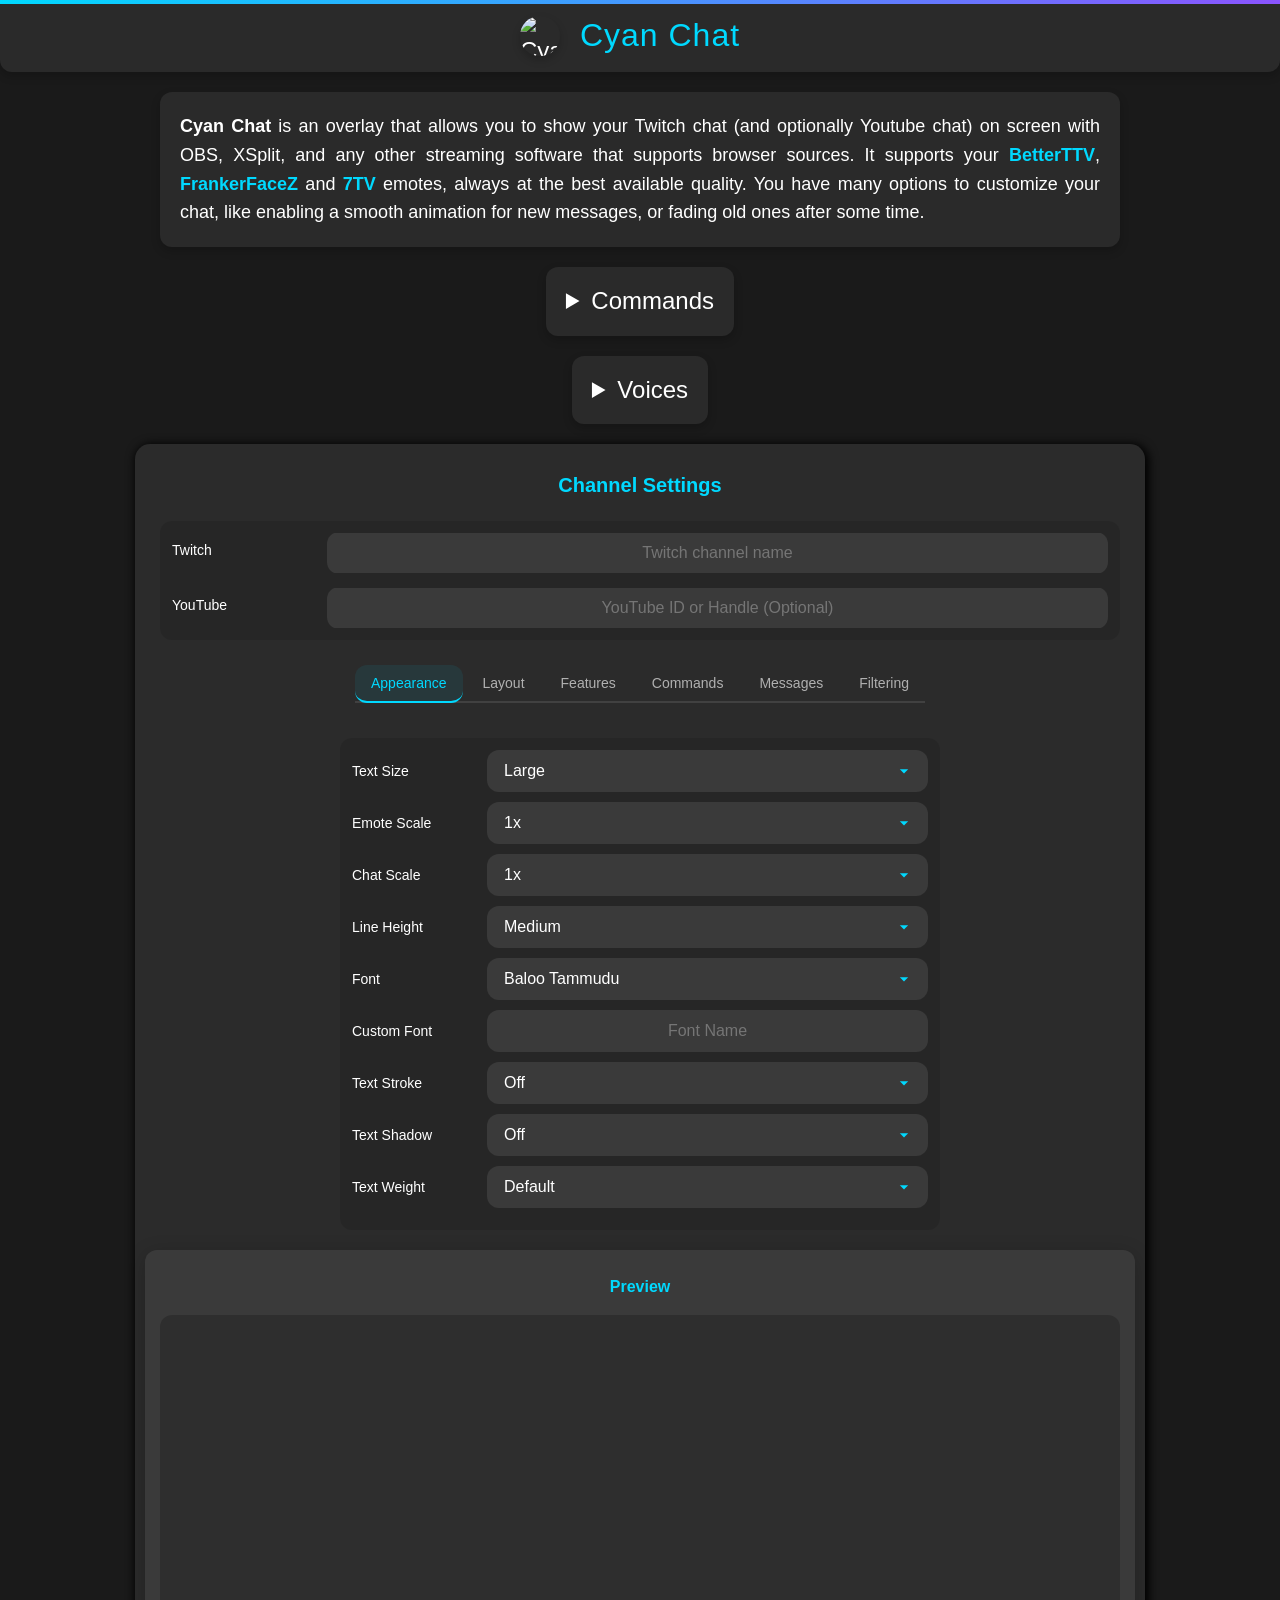
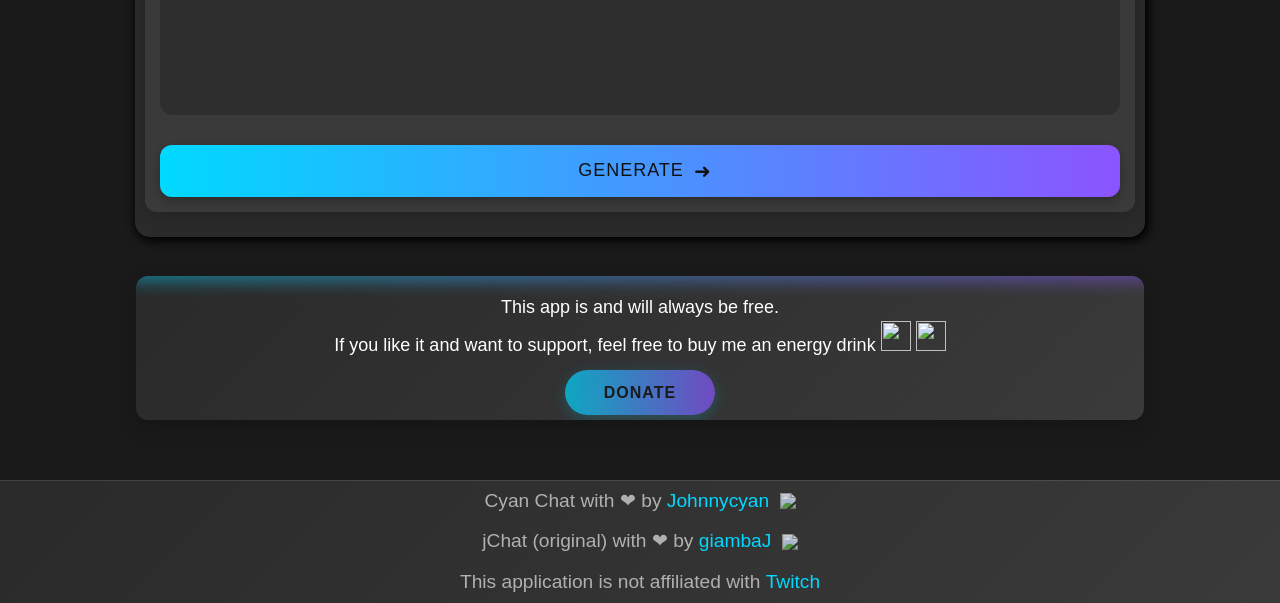
==== commit 2c0176f5: "Refactor styles and enhance chat features - Updated CSS variables in modern.css for consistency in c" ====
--- a/src/index.html
+++ b/src/index.html
@@ -20,12 +20,8 @@
     <link rel="stylesheet" href="styles/coloris.min.css" />
     <script src="styles/coloris.min.js"></script>
     <script src="jquery.min.js"></script>
-    <script src="settings.js" defer></script>
     <script src="utils.js" defer></script>
-    <script src="syncEmotes.js"></script>
-    <script src="styles.js"></script>
     <script src="script.js" defer></script>
-    <script src="./v2/tinycolor.js"></script>
     <style>
         /* Additional animations for form transitions */
         @keyframes fadeOut {
@@ -57,26 +53,9 @@
             overflow: hidden;
         }
 
-        /* Interactive emote preview */
-        #example .emote {
-            transition: transform 0.2s ease;
-        }
-
-        #example .emote:hover {
-            transform: scale(1.1);
-        }
-
         /* Additional layout fixes */
-        .form-container {
-            display: flex;
-            flex-direction: column;
-            gap: 15px;
-            width: 100%;
-        }
-
         .form-section {
             margin-bottom: 0;
-            /* Override margin to use gap instead */
         }
 
         .channel-section {
@@ -96,11 +75,6 @@
         /* Fix the donation section */
         .donation-content {
             padding: 5px;
-        }
-
-        /* Fix spacing for preview section */
-        #example {
-            margin: 10px 0 15px;
         }
 
         /* Fix header height */
@@ -363,529 +337,418 @@
                     </div>
                 </div>
             </div>
-            <!-- Two main sections: Controls and Appearance -->
-            <div class="form-container">
+            <!-- Tab Navigation -->
+            <div class="settings-tabs">
+                <button type="button" class="tab-btn active" data-tab="appearance">Appearance</button>
+                <button type="button" class="tab-btn" data-tab="layout">Layout</button>
+                <button type="button" class="tab-btn" data-tab="features">Features</button>
+                <button type="button" class="tab-btn" data-tab="commands">Commands</button>
+                <button type="button" class="tab-btn" data-tab="messages">Messages</button>
+                <button type="button" class="tab-btn" data-tab="filtering">Filtering</button>
+            </div>
+
+            <!-- Tab: Appearance -->
+            <div class="tab-content active" id="tab-appearance">
                 <div class="form-section">
-                    <div class="section-header">
-                        <h3>Appearance Settings</h3>
-                    </div>
-                    <div class="form_table">
-                        <div class="form_col" style="align-items: start; flex: 60%;">
-                            <!-- Size and Scale settings -->
-                            <div class="form-field">
-                                <label for="size">Text Size</label>
-                                <select name="size" class="standardized-width">
-                                    <option value="1">Small</option>
-                                    <option value="2">Medium</option>
-                                    <option value="3" selected>Large</option>
-                                </select>
+                    <div class="form-field">
+                        <label for="size">Text Size</label>
+                        <select name="size" class="standardized-width">
+                            <option value="1">Small</option>
+                            <option value="2">Medium</option>
+                            <option value="3" selected>Large</option>
+                        </select>
+                    </div>
+                    <div class="form-field">
+                        <label for="emote_scale">Emote Scale</label>
+                        <select name="emote_scale" class="standardized-width">
+                            <option value="1" selected>1x</option>
+                            <option value="2">2x</option>
+                            <option value="3">3x</option>
+                        </select>
+                    </div>
+                    <div class="form-field">
+                        <label for="scale"
+                            data-tooltip="Scales the entire chat widget down.">
+                            Chat Scale
+                        </label>
+                        <select name="scale" class="standardized-width">
+                            <option value="0.1">0.1x</option>
+                            <option value="0.2">0.2x</option>
+                            <option value="0.3">0.3x</option>
+                            <option value="0.4">0.4x</option>
+                            <option value="0.5">0.5x</option>
+                            <option value="0.6">0.6x</option>
+                            <option value="0.7">0.7x</option>
+                            <option value="0.8">0.8x</option>
+                            <option value="0.9">0.9x</option>
+                            <option value="1" selected>1x</option>
+                        </select>
+                    </div>
+                    <div class="form-field">
+                        <label for="height" data-tooltip="Space between text lines.">Line Height</label>
+                        <select name="height" class="standardized-width">
+                            <option value="0">Smallest</option>
+                            <option value="1">Smaller</option>
+                            <option value="2">Small</option>
+                            <option value="3" selected>Medium</option>
+                            <option value="4">Large</option>
+                            <option value="5">Largest</option>
+                        </select>
+                    </div>
+                    <div class="form-field">
+                        <label for="font">Font</label>
+                        <select name="font" class="standardized-width">
+                            <option value="0" selected>Baloo Tammudu</option>
+                            <option value="1">Segoe UI</option>
+                            <option value="2">Roboto</option>
+                            <option value="3">Lato</option>
+                            <option value="4">Noto Sans</option>
+                            <option value="5">Source Code Pro</option>
+                            <option value="6">Impact</option>
+                            <option value="7">Comfortaa</option>
+                            <option value="8">Dancing Script</option>
+                            <option value="9">Indie Flower</option>
+                            <option value="10">Press Start 2P</option>
+                            <option value="11">Wallpoet</option>
+                            <option value="12">Custom</option>
+                        </select>
+                    </div>
+                    <div class="form-field">
+                        <label for="custom_font"
+                            data-tooltip="The name of any font you have installed or any google font name. Ex: Sour Gummy">
+                            Custom Font
+                        </label>
+                        <input type="text" name="custom_font" placeholder="Font Name" disabled
+                            class="standardized-width" />
+                    </div>
+                    <div class="form-field">
+                        <label for="stroke">Text Stroke</label>
+                        <select name="stroke" class="standardized-width">
+                            <option value="0" selected>Off</option>
+                            <option value="1">Fine</option>
+                            <option value="2">Thick</option>
+                        </select>
+                    </div>
+                    <div class="form-field">
+                        <label for="shadow">Text Shadow</label>
+                        <select name="shadow" class="standardized-width">
+                            <option value="0" selected>Off</option>
+                            <option value="1">Small</option>
+                            <option value="2">Medium</option>
+                            <option value="3">Large</option>
+                        </select>
+                    </div>
+                    <div class="form-field">
+                        <label for="weight">Text Weight</label>
+                        <select name="weight" class="standardized-width">
+                            <option value="1">Thinest</option>
+                            <option value="2">Thin</option>
+                            <option value="3">Small</option>
+                            <option value="4" selected>Default</option>
+                            <option value="5">Thick</option>
+                        </select>
+                    </div>
+                </div>
+            </div>
+
+            <!-- Tab: Layout -->
+            <div class="tab-content" id="tab-layout">
+                <div class="form-section">
+                    <div class="checkbox-row">
+                        <label for="animate" data-tooltip="Adds a neat animation for when messages come in">
+                            Animate Messages
+                        </label>
+                        <input type="checkbox" name="animate" id="animate" checked />
+                    </div>
+                    <div class="checkbox-row">
+                        <label for="invert" data-tooltip="Invert the vertical direction of chat messages">
+                            Invert
+                        </label>
+                        <input type="checkbox" name="invert" id="invert" />
+                    </div>
+                    <div class="checkbox-row">
+                        <label for="center" data-tooltip="Similar to StreamLabs chat widget">Center Theme</label>
+                        <input type="checkbox" name="center" id="center" />
+                    </div>
+                    <div class="checkbox-row">
+                        <label for="sms" data-tooltip="Click for more info">
+                            <a href="javascript:void(0);"
+                                onclick="event.preventDefault(); showPopup('sms-theme')"
+                                style="color:var(--primary)">SMS Theme*</a>
+                        </label>
+                        <input type="checkbox" name="sms" id="sms" />
+                    </div>
+                    <div class="form-field message-image-field" style="display: none;">
+                        <label for="message_image">SMS Image URLs</label>
+                        <input type="text" name="message_image"
+                            placeholder="URLs for SMS corner images comma separated (optional)"
+                            class="standardized-width" />
+                    </div>
+                    <div class="checkbox-row">
+                        <label for="normal_chat"
+                            data-tooltip="Dark themed chat window like native Twitch chat">
+                            Normal Chat Mode
+                        </label>
+                        <input type="checkbox" name="normal_chat" id="normal_chat" />
+                    </div>
+                    <div class="checkbox-row">
+                        <label for="small_caps">Use Small Caps</label>
+                        <input type="checkbox" name="small_caps" id="small_caps" />
+                    </div>
+                </div>
+            </div>
+
+            <!-- Tab: Features -->
+            <div class="tab-content" id="tab-features">
+                <div class="form-section">
+                    <div class="checkbox-row">
+                        <label for="readable"
+                            data-tooltip="Uses an algorithm to make username colors more readable">
+                            Readable Colors
+                        </label>
+                        <input type="checkbox" name="readable" id="readable" checked />
+                    </div>
+                    <div class="checkbox-row">
+                        <label for="badges" data-tooltip="Hide all badges">Hide Badges</label>
+                        <input type="checkbox" name="badges" id="badges" />
+                    </div>
+                    <div class="checkbox-row">
+                        <label for="paints" data-tooltip="Use normal Twitch colors instead of 7tv Paints">
+                            Hide 7TV Paints
+                        </label>
+                        <input type="checkbox" name="paints" id="paints" />
+                    </div>
+                    <div class="checkbox-row">
+                        <label for="colon" data-tooltip="Hide the colon between user and message">Hide
+                            Colon</label>
+                        <input type="checkbox" name="colon" id="colon" />
+                    </div>
+                    <div class="checkbox-row">
+                        <label for="big_emotes"
+                            data-tooltip="When the message only has emotes, they are bigger">
+                            Big When Only Emotes
+                        </label>
+                        <input type="checkbox" name="big_emotes" id="big_emotes" />
+                    </div>
+                    <div class="checkbox-row">
+                        <label for="highlight"
+                            data-tooltip="Show highlighted messages from channel point redeems">
+                            Highlighted Messages
+                        </label>
+                        <input type="checkbox" name="highlight" id="highlight" checked />
+                    </div>
+                    <div class="checkbox-row">
+                        <label for="gigantify"
+                            data-tooltip="Show gigantified emotes from the Twitch Power-up">
+                            Gigantified Emotes
+                        </label>
+                        <input type="checkbox" name="gigantify" id="gigantify" checked />
+                    </div>
+                    <div class="checkbox-row">
+                        <label for="show_redeems" data-tooltip="Show channel point reward redeems in chat">
+                            Show Channel Point Redeems
+                        </label>
+                        <input type="checkbox" name="show_redeems" id="show_redeems" checked />
+                    </div>
+                    <div class="checkbox-row">
+                        <label for="highlight_mentions"
+                            data-tooltip="Highlight messages that mention the channel name">
+                            Highlight Mentions
+                        </label>
+                        <input type="checkbox" name="highlight_mentions" id="highlight_mentions" />
+                    </div>
+                    <div class="form-field highlight-mention-color-field"
+                        style="display: none; padding-left: 8px;">
+                        <label for="highlight_mention_color"
+                            data-tooltip="Color for mention highlights">Mention Highlight Color</label>
+                        <div class="color-picker square">
+                            <input type="text" name="highlight_mention_color" class="coloris instance1"
+                                value="#ffff00" />
+                        </div>
+                    </div>
+                    <div class="checkbox-row">
+                        <label for="pronouns" data-tooltip="Show user pronouns from pronouns.alejo.io">
+                            Show Pronouns
+                        </label>
+                        <input type="checkbox" name="pronouns" id="pronouns" />
+                    </div>
+                    <div class="form-field pronoun-sub-options" style="display: none; padding-left: 8px;">
+                        <label for="pronoun_color_mode"
+                            data-tooltip="Choose how to color pronoun badges">Pronoun Colors</label>
+                        <select name="pronoun_color_mode" class="standardized-width" disabled>
+                            <option value="default" selected>Default Gradients</option>
+                            <option value="single">Single Custom Gradient</option>
+                            <option value="custom">Custom Per Pronoun</option>
+                        </select>
+                    </div>
+                    <div class="form-field pronoun-color-field" id="single-gradient-field"
+                        style="display: none; padding-left: 8px;">
+                        <div class="pronoun-label" style="text-align: center;
+                                        cursor: pointer" data-pronoun="single" data-default1="#a8edea"
+                            data-default2="#fed6e3" title="Click to reset to default colors">
+                            <span class="pronoun theythem" style="padding: 0.2em 0.5em;
+                                             border-radius: 0.8em;
+                                             color: black;
+                                             font-size:16px">They/Them</span>
+                        </div>
+                        <div style="display: flex; gap: 5px;">
+                            <div class="color-picker square">
+                                <input type="text" name="pronoun_single_color1" class="coloris instance1"
+                                    value="#a8edea" />
                             </div>
-                            <div class="form-field">
-                                <label for="emote_scale">Emote Scale</label>
-                                <select name="emote_scale" class="standardized-width">
-                                    <option value="1" selected>1x</option>
-                                    <option value="2">2x</option>
-                                    <option value="3">3x</option>
-                                </select>
-                            </div>
-                            <div class="form-field">
-                                <label for="scale"
-                                    data-tooltip="Scales the entire chat widget down. Can't be previewed below.">
-                                    Chat Scale
-                                </label>
-                                <select name="scale" class="standardized-width">
-                                    <option value="0.1">0.1x</option>
-                                    <option value="0.2">0.2x</option>
-                                    <option value="0.3">0.3x</option>
-                                    <option value="0.4">0.4x</option>
-                                    <option value="0.5">0.5x</option>
-                                    <option value="0.6">0.6x</option>
-                                    <option value="0.7">0.7x</option>
-                                    <option value="0.8">0.8x</option>
-                                    <option value="0.9">0.9x</option>
-                                    <option value="1" selected>1x</option>
-                                </select>
-                            </div>
-                            <div class="form-field">
-                                <label for="height" data-tooltip="Space between text lines.">Line Height</label>
-                                <select name="height" class="standardized-width">
-                                    <option value="0">Smallest</option>
-                                    <option value="1">Smaller</option>
-                                    <option value="2">Small</option>
-                                    <option value="3" selected>Medium</option>
-                                    <option value="4">Large</option>
-                                    <option value="5">Largest</option>
-                                </select>
-                            </div>
-                            <div class="form-field">
-                                <label for="font">Font</label>
-                                <select name="font" class="standardized-width">
-                                    <option value="0" selected>Baloo Tammudu</option>
-                                    <option value="1">Segoe UI</option>
-                                    <option value="2">Roboto</option>
-                                    <option value="3">Lato</option>
-                                    <option value="4">Noto Sans</option>
-                                    <option value="5">Source Code Pro</option>
-                                    <option value="6">Impact</option>
-                                    <option value="7">Comfortaa</option>
-                                    <option value="8">Dancing Script</option>
-                                    <option value="9">Indie Flower</option>
-                                    <option value="10">Press Start 2P</option>
-                                    <option value="11">Wallpoet</option>
-                                    <option value="12">Custom</option>
-                                </select>
-                            </div>
-                            <div class="form-field">
-                                <label for="custom_font"
-                                    data-tooltip="The name of any font you have installed or any google font name. Ex: Sour Gummy">
-                                    Custom Font
-                                </label>
-                                <input type="text" name="custom_font" placeholder="Font Name" disabled
-                                    class="standardized-width" />
-                            </div>
-                            <!-- Text styling -->
-                            <div class="form-field">
-                                <label for="stroke">Text Stroke</label>
-                                <select name="stroke" class="standardized-width">
-                                    <option value="0" selected>Off</option>
-                                    <option value="1">Fine</option>
-                                    <option value="2">Thick</option>
-                                </select>
-                            </div>
-                            <div class="form-field">
-                                <label for="shadow">Text Shadow</label>
-                                <select name="shadow" class="standardized-width">
-                                    <option value="0" selected>Off</option>
-                                    <option value="1">Small</option>
-                                    <option value="2">Medium</option>
-                                    <option value="3">Large</option>
-                                </select>
-                            </div>
-                            <div class="form-field">
-                                <label for="weight">Text Weight</label>
-                                <select name="weight" class="standardized-width">
-                                    <option value="1">Thinest</option>
-                                    <option value="2">Thin</option>
-                                    <option value="3">Small</option>
-                                    <option value="4" selected>Default</option>
-                                    <option value="5">Thick</option>
-                                </select>
-                            </div>
-                            <div class="form-field compact-dropdown">
-                                <label for="voice">TTS Voice</label>
-                                <select name="voice" class="standardized-width">
-                                    <option value="Brian" selected>Brian</option>
-                                    <option value="Ivy">Ivy</option>
-                                    <option value="Justin">Justin</option>
-                                    <option value="Russell">Russell</option>
-                                    <option value="Nicole">Nicole</option>
-                                    <option value="Emma">Emma</option>
-                                    <option value="Amy">Amy</option>
-                                    <option value="Joanna">Joanna</option>
-                                    <option value="Salli">Salli</option>
-                                    <option value="Kimberly">Kimberly</option>
-                                    <option value="Kendra">Kendra</option>
-                                    <option value="Joey">Joey</option>
-                                    <option value="Mizuki">Mizuki (Japanese)</option>
-                                    <option value="Chantal">Chantal (French)</option>
-                                    <option value="Mathieu">Mathieu (French)</option>
-                                    <option value="Maxim">Maxim (Russian)</option>
-                                    <option value="Hans">Hans (German)</option>
-                                    <option value="Raveena">Raveena (Indian)</option>
-                                </select>
-                            </div>
-                            <div class="form-field message-image-field">
-                                <label for="message_image">SMS Image URLs</label>
-                                <input type="text" name="message_image"
-                                    placeholder="URLs for SMS corner images comma separated (optional)"
-                                    class="standardized-width" />
-                            </div>
-                            <div class="form-field">
-                                <label for="pronoun_color_mode"
-                                    data-tooltip="Choose how to color pronoun badges">Pronoun Colors</label>
-                                <select name="pronoun_color_mode" class="standardized-width" disabled>
-                                    <option value="default" selected>Default Gradients</option>
-                                    <option value="single">Single Custom Gradient</option>
-                                    <option value="custom">Custom Per Pronoun</option>
-                                </select>
-                            </div>
-                            <div class="form-field pronoun-color-field" id="single-gradient-field"
-                                style="display: none">
-                                <div class="pronoun-label" style="text-align: center;
-                                                cursor: pointer" data-pronoun="single" data-default1="#a8edea"
-                                    data-default2="#fed6e3" title="Click to reset to default colors">
-                                    <span class="pronoun theythem" style="padding: 0.2em 0.5em;
-                                                     border-radius: 0.8em;
-                                                     color: black;
-                                                     font-size:16px">They/Them</span>
-                                </div>
-                                <div style="display: flex; gap: 5px;">
-                                    <div class="color-picker square">
-                                        <input type="text" name="pronoun_single_color1" class="coloris instance1"
-                                            value="#a8edea" />
-                                    </div>
-                                    <div class="color-picker square">
-                                        <input type="text" name="pronoun_single_color2" class="coloris instance1"
-                                            value="#fed6e3" />
-                                    </div>
-                                </div>
-                            </div>
-                            <div class="form-field pronoun-color-field" id="custom-colors-field" style="display: none">
-                                <div id="pronoun-color-inputs" style="max-height: 200px; overflow-y: auto">
-                                    <!-- Individual pronoun color inputs will be generated here -->
-                                </div>
+                            <div class="color-picker square">
+                                <input type="text" name="pronoun_single_color2" class="coloris instance1"
+                                    value="#fed6e3" />
                             </div>
                         </div>
-                        <div class="form_col" style="align-items: end; flex: 20%;">
-                            <div>
-                                <div class="checkbox-row">
-                                    <label for="readable"
-                                        data-tooltip="Uses an algorithm to make username colors more readable">
-                                        Readable Colors
-                                    </label>
-                                    <input type="checkbox" name="readable" id="readable" checked />
-                                </div>
-                                <div class="checkbox-row">
-                                    <label for="animate" data-tooltip="Adds a neat animation for when messages come in">
-                                        Animate Messages
-                                    </label>
-                                    <input type="checkbox" name="animate" id="animate" checked />
-                                </div>
-                                <div class="checkbox-row">
-                                    <label for="bots" data-tooltip="Show messages from bot accounts">Show bots</label>
-                                    <input type="checkbox" name="bots" id="bots" />
-                                </div>
-                                <div class="checkbox-row">
-                                    <label for="commands" data-tooltip="Hide messages starting with !">Hide
-                                        commands</label>
-                                    <input type="checkbox" name="commands" id="commands" />
-                                </div>
-                                <div class="checkbox-row">
-                                    <label for="badges" data-tooltip="Hide all badges">Hide badges</label>
-                                    <input type="checkbox" name="badges" id="badges" />
-                                </div>
-                                <div class="checkbox-row">
-                                    <label for="paints" data-tooltip="Use normal Twitch colors instead of 7tv Paints">
-                                        Hide 7tv Paints
-                                    </label>
-                                    <input type="checkbox" name="paints" id="paints" />
-                                </div>
-                                <div class="checkbox-row">
-                                    <label for="pronouns" data-tooltip="Show user pronouns from pronouns.alejo.io">
-                                        Show Pronouns
-                                    </label>
-                                    <input type="checkbox" name="pronouns" id="pronouns" />
-                                </div>
-                                <div class="checkbox-row">
-                                    <label for="colon" data-tooltip="Hide the colon between user and message">Hide
-                                        Colon</label>
-                                    <input type="checkbox" name="colon" id="colon" />
-                                </div>
-                                <div class="checkbox-row fade-row">
-                                    <label for="fade_bool"
-                                        data-tooltip="Fades and removes old messages after a set time">
-                                        Fade Messages
-                                    </label>
-                                    <input type="checkbox" name="fade_bool" id="fade_bool" />
-                                    <div class="fade-container">
-                                        <input type="text" name="fade" value="60" class="short hidden" />
-                                        <span id="fade_seconds" class="hidden">sec</span>
-                                    </div>
-                                </div>
-                                <div class="checkbox-row">
-                                    <label for="small_caps">Use Small Caps</label>
-                                    <input type="checkbox" name="small_caps" id="small_caps" />
-                                </div>
-                                <div class="checkbox-row">
-                                    <label for="invert" data-tooltip="Invert the vertical direction of chat messges">
-                                        Invert
-                                    </label>
-                                    <input type="checkbox" name="invert" id="invert" />
-                                </div>
-                                <div class="checkbox-row">
-                                    <label for="center"
-                                        data-tooltip="When the message only has emotes, they are bigger">
-                                        Big When Only Emotes
-                                    </label>
-                                    <input type="checkbox" name="big_emotes" id="big_emotes" />
-                                </div>
-                                <div class="checkbox-row">
-                                    <label for="disable_tts" data-tooltip="Disable being able to send tts messages">
-                                        Disable TTS
-                                    </label>
-                                    <input type="checkbox" name="disable_tts" id="disable_tts" />
-                                </div>
-                                <div class="checkbox-row">
-                                    <label for="disable_rickroll" data-tooltip="Disable being able to rickroll">Disable
-                                        Rickroll</label>
-                                    <input type="checkbox" name="disable_rickroll" id="disable_rickroll" />
-                                </div>
-                                <div class="checkbox-row">
-                                    <label for="disable_ytplay"
-                                        data-tooltip="Disable being able to embed YouTube videos">
-                                        Disable YouTube Embeds
-                                    </label>
-                                    <input type="checkbox" name="disable_ytplay" id="disable_ytplay" />
-                                </div>
-                                <div class="checkbox-row">
-                                    <label for="disable_ytstop"
-                                        data-tooltip="Disable being able to stop YouTube embeds">
-                                        Disable YouTube Stop
-                                    </label>
-                                    <input type="checkbox" name="disable_ytstop" id="disable_ytstop" />
-                                </div>
-                                <div class="checkbox-row">
-                                    <label for="disable_img" data-tooltip="Disable the img chat command">Disable
-                                        IMG</label>
-                                    <input type="checkbox" name="disable_img" id="disable_img" />
-                                </div>
-                                <div class="checkbox-row">
-                                    <label for="center" data-tooltip="Similar to StreamLabs chat widget">Center
-                                        Theme</label>
-                                    <input type="checkbox" name="center" id="center" />
-                                </div>
-                                <div class="checkbox-row">
-                                    <label for="sms" data-tooltip="Click for more info">
-                                        <a href="javascript:void(0);"
-                                            onclick="event.preventDefault(); showPopup('sms-theme')"
-                                            style="color:var(--primary)">SMS Theme*</a>
-                                    </label>
-                                    <input type="checkbox" name="sms" id="sms" />
-                                </div>
-                                <div class="checkbox-row">
-                                    <label for="normal_chat"
-                                        data-tooltip="Dark themed chat window like native Twitch chat">
-                                        Normal Chat Mode
-                                    </label>
-                                    <input type="checkbox" name="normal_chat" id="normal_chat" />
-                                </div>
-                                <div class="checkbox-row">
-                                    <label for="highlight"
-                                        data-tooltip="Show highlighted messages from channel point redeems">
-                                        Highlighted Messages
-                                    </label>
-                                    <input type="checkbox" name="highlight" id="highlight" checked />
-                                </div>
-                                <div class="checkbox-row">
-                                    <label for="gigantify"
-                                        data-tooltip="Show gigantified emotes from the Twitch Power-up">
-                                        Gigantified Emotes
-                                    </label>
-                                    <input type="checkbox" name="gigantify" id="gigantify" checked />
-                                </div>
-                                <div class="checkbox-row">
-                                    <label for="show_redeems" data-tooltip="Show channel point reward redeems in chat">
-                                        Show Channel Point Redeems
-                                    </label>
-                                    <input type="checkbox" name="show_redeems" id="show_redeems" checked />
-                                </div>
-                                <div class="checkbox-row">
-                                    <label for="highlight_mentions"
-                                        data-tooltip="Highlight messages that mention the channel name">
-                                        Highlight Mentions
-                                    </label>
-                                    <input type="checkbox" name="highlight_mentions" id="highlight_mentions" />
-                                </div>
-                                <div class="form-field highlight-mention-color-field"
-                                    style="display: none; padding-left: 8px;">
-                                    <label for="highlight_mention_color"
-                                        data-tooltip="Color for mention highlights">Mention Highlight Color</label>
-                                    <div class="color-picker square">
-                                        <input type="text" name="highlight_mention_color" class="coloris instance1"
-                                            value="#ffff00" />
-                                    </div>
-                                </div>
-                                <div class="checkbox-row">
-                                    <label for="sync" data-tooltip="Click for more info">
-                                        <a href="javascript:void(0);"
-                                            onclick="event.preventDefault(); showPopup('emote-sync')"
-                                            style="color:var(--primary)">Disable Emote Sync*</a>
-                                    </label>
-                                    <input type="checkbox" name="sync" id="sync" />
-                                </div>
-                                <div class="checkbox-row">
-                                    <label for="pruning" data-tooltip="Click for more info">
-                                        <a href="javascript:void(0);"
-                                            onclick="event.preventDefault(); showPopup('message-pruning')"
-                                            style="color:var(--primary)">Disable Message Pruning*</a>
-                                    </label>
-                                    <input type="checkbox" name="pruning" id="pruning" />
-                                </div>
-                            </div>
+                    </div>
+                    <div class="form-field pronoun-color-field" id="custom-colors-field"
+                        style="display: none; padding-left: 8px;">
+                        <div id="pronoun-color-inputs" style="max-height: 200px; overflow-y: auto">
                         </div>
                     </div>
+                    <div class="checkbox-row">
+                        <label for="yt_emotes"
+                            data-tooltip="Show BTTV/FFZ/7TV channel emotes in YouTube chat messages">
+                            YouTube Emote Processing
+                        </label>
+                        <input type="checkbox" name="yt_emotes" id="yt_emotes" checked />
+                    </div>
                 </div>
-                <!-- Message filtering section -->
-                <div class="form-section" style="padding: 12px;">
-                    <div class="section-header">
-                        <h3>Message Filtering</h3>
-                    </div>
-                    <!-- <div class="stacked-inputs">
-                        <div class="filtering-item">
+            </div>
+
+            <!-- Tab: Commands -->
+            <div class="tab-content" id="tab-commands">
+                <div class="form-section">
+                    <div class="form-field compact-dropdown">
+                        <label for="voice">TTS Voice</label>
+                        <select name="voice" class="standardized-width">
+                            <option value="Brian" selected>Brian</option>
+                            <option value="Ivy">Ivy</option>
+                            <option value="Justin">Justin</option>
+                            <option value="Russell">Russell</option>
+                            <option value="Nicole">Nicole</option>
+                            <option value="Emma">Emma</option>
+                            <option value="Amy">Amy</option>
+                            <option value="Joanna">Joanna</option>
+                            <option value="Salli">Salli</option>
+                            <option value="Kimberly">Kimberly</option>
+                            <option value="Kendra">Kendra</option>
+                            <option value="Joey">Joey</option>
+                            <option value="Mizuki">Mizuki (Japanese)</option>
+                            <option value="Chantal">Chantal (French)</option>
+                            <option value="Mathieu">Mathieu (French)</option>
+                            <option value="Maxim">Maxim (Russian)</option>
+                            <option value="Hans">Hans (German)</option>
+                            <option value="Raveena">Raveena (Indian)</option>
+                        </select>
+                    </div>
+                    <div class="checkbox-row">
+                        <label for="disable_tts" data-tooltip="Disable being able to send tts messages">
+                            Disable TTS
+                        </label>
+                        <input type="checkbox" name="disable_tts" id="disable_tts" />
+                    </div>
+                    <div class="checkbox-row">
+                        <label for="disable_rickroll" data-tooltip="Disable being able to rickroll">Disable
+                            Rickroll</label>
+                        <input type="checkbox" name="disable_rickroll" id="disable_rickroll" />
+                    </div>
+                    <div class="checkbox-row">
+                        <label for="disable_ytplay"
+                            data-tooltip="Disable being able to embed YouTube videos">
+                            Disable YouTube Embeds
+                        </label>
+                        <input type="checkbox" name="disable_ytplay" id="disable_ytplay" />
+                    </div>
+                    <div class="checkbox-row">
+                        <label for="disable_ytstop"
+                            data-tooltip="Disable being able to stop YouTube embeds">
+                            Disable YouTube Stop
+                        </label>
+                        <input type="checkbox" name="disable_ytstop" id="disable_ytstop" />
+                    </div>
+                    <div class="checkbox-row">
+                        <label for="disable_img" data-tooltip="Disable the img chat command">Disable
+                            IMG</label>
+                        <input type="checkbox" name="disable_img" id="disable_img" />
+                    </div>
+                </div>
+            </div>
+
+            <!-- Tab: Messages -->
+            <div class="tab-content" id="tab-messages">
+                <div class="form-section">
+                    <div class="checkbox-row fade-row">
+                        <label for="fade_bool"
+                            data-tooltip="Fades and removes old messages after a set time">
+                            Fade Messages
+                        </label>
+                        <input type="checkbox" name="fade_bool" id="fade_bool" />
+                        <div class="fade-container">
+                            <input type="text" name="fade" value="60" class="short hidden" />
+                            <span id="fade_seconds" class="hidden">sec</span>
+                        </div>
+                    </div>
+                    <div class="checkbox-row">
+                        <label for="commands" data-tooltip="Hide messages starting with !">Hide
+                            Commands</label>
+                        <input type="checkbox" name="commands" id="commands" />
+                    </div>
+                    <div class="checkbox-row">
+                        <label for="bots" data-tooltip="Show messages from bot accounts">Show Bots</label>
+                        <input type="checkbox" name="bots" id="bots" />
+                    </div>
+                    <div class="checkbox-row">
+                        <label for="sync" data-tooltip="Click for more info">
+                            <a href="javascript:void(0);"
+                                onclick="event.preventDefault(); showPopup('emote-sync')"
+                                style="color:var(--primary)">Disable Emote Sync*</a>
+                        </label>
+                        <input type="checkbox" name="sync" id="sync" />
+                    </div>
+                    <div class="checkbox-row">
+                        <label for="pruning" data-tooltip="Click for more info">
+                            <a href="javascript:void(0);"
+                                onclick="event.preventDefault(); showPopup('message-pruning')"
+                                style="color:var(--primary)">Disable Message Pruning*</a>
+                        </label>
+                        <input type="checkbox" name="pruning" id="pruning" />
+                    </div>
+                </div>
+            </div>
+
+            <!-- Tab: Filtering -->
+            <div class="tab-content" id="tab-filtering">
+                <div class="form-section">
+                    <div class="stacked-inputs">
+                        <div class="form-field">
                             <label for="regex">Regex Blacklist</label>
-                            <input type="text" name="regex" placeholder="Regex Pattern to Block ex: ^[1-8]$" class="standardized-width" />
+                            <input type="text" name="regex" placeholder="Regex Pattern to Block ex: ^[1-8]$" />
                         </div>
-                        <div class="filtering-item">
-                            <label for="blocked_users">Users/Bots Blocked List</label>
-                            <input type="text" name="blocked_users" placeholder="Extra users or bots to hide. Comma separated." class="standardized-width" />
+                        <div class="form-field">
+                            <label for="blocked_users">Blocked Users/Bots</label>
+                            <input type="text" name="blocked_users"
+                                placeholder="Extra users or bots to hide. Comma separated." />
                         </div>
-                    </div> -->
-                    <div class="stacked-inputs message-filtering-section">
-                        <div class="form_row">
-                            <label for="regex">Regex Blacklist</label>
-                            <input type="text" name="regex" placeholder="Regex Pattern to Block ex: ^[1-8]$"
-                                class="standardized-width" />
-                        </div>
-                        <div class="form_row">
-                            <label for="blocked_users">Users/Bots Blocked List</label>
-                            <input type="text" name="blocked_users"
-                                placeholder="Extra users or bots to hide. Comma separated."
-                                class="standardized-width" />
-                        </div>
                     </div>
                 </div>
-                <!-- Preview and submit section -->
-                <div id="submit_container" class="elevation-2">
-                    <div class="preview">
-                        <label>
-                            <a href="javascript:void(0);" onclick="toggleTheme()">Preview</a>
-                        </label>
-                        <!-- <img id="brightness" src="img/light.png" alt="Toggle theme" /> <label>Preview</label> -->
-                    </div>
-                    <div id="example" style='font-family: "Baloo Tammudu 2", cursive'>
-                        <div class="chat_line">
-                            <span class="user_info">
-                                <img class="badge"
-                                    src="https://cdn.frankerfacez.com/room-badge/mod/majijej/4/rounded" />
-                                <img class="badge"
-                                    src="https://static-cdn.jtvnw.net/badges/v1/b2dc1665-2b75-4ce4-af11-086e70ecfcc5/3" />
-                                <img class="badge"
-                                    src="https://static-cdn.jtvnw.net/badges/v1/4300a897-03dc-4e83-8c0e-c332fee7057f/3" />
-                                <img class="badge" src="https://cdn.7tv.app/badge/6508d5bd55deb74f50368f40/3x" />
-                                <span class="nick" style="color: transparent;
-                                                 position: absolute;
-                                                 z-index:0">Johnnycyan</span><span class="nick paint"
-                                    style="color: rgb(0, 217, 255);
-             background-image: linear-gradient( 156deg, rgb(199, 144, 254) 0%, rgb(82, 226, 255) 15%, rgb(10, 255, 161) 30%, rgb(255, 77, 222) 90% );
-             filter: drop-shadow(rgb(158, 226, 255) 0px 1px 0.1px) drop-shadow(rgb(255, 112, 243) 1px 0px 0.1px) drop-shadow(rgb(95, 124, 116) 1px 0px 3px)">Johnnycyan</span><span
-                                    class="colon">:</span> </span><span class="message">
-                                <img class="cheer_emote"
-                                    src="https://d3aqoihi2n8ty8.cloudfront.net/actions/cheer/dark/animated/100/4.gif" />
-                                <span class="cheer_bits">100</span>
-                                Nice chat
-                                <img class="emote" src="https://cdn.7tv.app/emote/60ae7316f7c927fad14e6ca2/4x.webp" />
-                            </span>
-                        </div>
-                        <div class="chat_line">
-                            <span class="user_info">
-                                <img class="badge"
-                                    src="https://cdn.frankerfacez.com/room-badge/mod/majijej/4/rounded" />
-                                <img class="badge"
-                                    src="https://static-cdn.jtvnw.net/badges/v1/b2dc1665-2b75-4ce4-af11-086e70ecfcc5/3" />
-                                <img class="badge"
-                                    src="https://static-cdn.jtvnw.net/badges/v1/4300a897-03dc-4e83-8c0e-c332fee7057f/3" />
-                                <img class="badge" src="https://cdn.7tv.app/badge/6508d5bd55deb74f50368f40/3x" />
-                                <span class="nick" style="color: transparent;
-                                                     position: absolute;
-                                                     z-index:0">Johnnycyan</span><span class="nick paint"
-                                    style="color: rgb(0, 217, 255);
-             background-image: linear-gradient( 156deg, rgb(199, 144, 254) 0%, rgb(82, 226, 255) 15%, rgb(10, 255, 161) 30%, rgb(255, 77, 222) 90% );
-             filter: drop-shadow(rgb(158, 226, 255) 0px 1px 0.1px) drop-shadow(rgb(255, 112, 243) 1px 0px 0.1px) drop-shadow(rgb(95, 124, 116) 1px 0px 3px)">Johnnycyan</span><span
-                                    class="colon">:</span></span><span class="message">gn xen
-                                <img class="emote" src="https://cdn.7tv.app/emote/63882e9d346422503a288b5e/4x.webp"
-                                    style="visibility: visible" />
-                            </span>
-                        </div>
-                        <div class="chat_line">
-                            <span class="user_info">
-                                <img class="badge"
-                                    src="https://static-cdn.jtvnw.net/badges/v1/a730d387-f884-4230-bcab-9d4ca2743580/3" />
-                                <span class="nick" style="color: rgb(77, 38, 134)">czero42</span><span
-                                    class="colon">:</span></span><span class="message"><span class="mention paint"
-                                    style="color: rgb(255, 0, 0);
-             background-image: linear-gradient( 0deg, rgb(0, 145, 255) 0%, rgb(56, 179, 255) 25%, rgb(87, 213, 255) 40%, rgb(255, 255, 255) 55% );
-             filter: drop-shadow(rgb(15, 175, 255) 0px 0px 0.1px)">@xen_ninjas</span>
-                                gn
-                                <img class="emote" src="https://cdn.7tv.app/emote/63882e9d346422503a288b5e/4x.webp"
-                                    style="visibility: visible" />
-                                <img class="emote" src="https://cdn.7tv.app/emote/639008385901e8ad82935b7f/4x.webp"
-                                    style="visibility: visible" />
-                            </span>
-                        </div>
-                        <div class="chat_line">
-                            <span class="user_info">
-                                <img class="badge"
-                                    src="https://cdn.frankerfacez.com/room-badge/mod/majijej/4/rounded" />
-                                <img class="badge"
-                                    src="https://static-cdn.jtvnw.net/badges/v1/b2dc1665-2b75-4ce4-af11-086e70ecfcc5/3" />
-                                <img class="badge"
-                                    src="https://static-cdn.jtvnw.net/badges/v1/617b0a83-e235-4d1c-9977-7cefe451f545/3" />
-                                <span class="nick" style="color: rgb(0, 255, 127)">LeoHi_93</span><span
-                                    class="colon">:</span></span><span class="message"><span class="mention paint"
-                                    style="color: rgb(255, 0, 0);
-             background-image: linear-gradient( 0deg, rgb(0, 145, 255) 0%, rgb(56, 179, 255) 25%, rgb(87, 213, 255) 40%, rgb(255, 255, 255) 55% );
-             filter: drop-shadow(rgb(15, 175, 255) 0px 0px 0.1px)">@xen_ninjas</span>
-                                gn
-                                <img class="emote" src="https://cdn.7tv.app/emote/63882e9d346422503a288b5e/4x.webp"
-                                    style="visibility: visible" />
-                                <img class="emote"
-                                    src="https://static-cdn.jtvnw.net/emoticons/v2/emotesv2_24396e3f5a64449e9ba19b794b0a6aa6/default/dark/3.0"
-                                    style="visibility: visible" />
-                            </span>
-                        </div>
-                        <div class="chat_line">
-                            <span class="user_info">
-                                <img class="badge" src="https://cdn.frankerfacez.com/room-badge/vip/majijej/4" />
-                                <img class="badge"
-                                    src="https://static-cdn.jtvnw.net/badges/v1/b2dc1665-2b75-4ce4-af11-086e70ecfcc5/3" />
-                                <img class="badge"
-                                    src="https://static-cdn.jtvnw.net/badges/v1/2a4d0b84-9075-4bb5-ae56-ccaf47a3ac37/3" />
-                                <img class="badge" src="https://cdn.7tv.app/badge/62f97f19e46eb00e438a696f/3x" />
-                                <span class="nick" style="color: transparent;
-                                                         position: absolute;
-                                                         z-index:0">xen_ninjas</span><span class="nick paint" style="color: rgb(255, 0, 0);
-             background-image: linear-gradient( 0deg, rgb(0, 145, 255) 0%, rgb(56, 179, 255) 25%, rgb(87, 213, 255) 40%, rgb(255, 255, 255) 55% );
-             filter: drop-shadow(rgb(15, 175, 255) 0px 0px 0.1px)">xen_ninjas</span><span
-                                    class="colon">:</span></span><span class="message">
-                                <img class="emote should-be-big"
-                                    src="https://cdn.7tv.app/emote/639008385901e8ad82935b7f/4x.webp"
-                                    style="visibility: visible" />
-                                <img class="emote should-be-big"
-                                    src="https://cdn.7tv.app/emote/6107cb319dc18aaf9f0e451e/4x.webp"
-                                    style="visibility: visible" />
-                            </span>
-                        </div>
-                        <div class="chat_line">
-                            <span class="user_info">
-                                <img class="badge"
-                                    src="https://cdn.frankerfacez.com/room-badge/mod/majijej/4/rounded" />
-                                <img class="badge"
-                                    src="https://static-cdn.jtvnw.net/badges/v1/b2dc1665-2b75-4ce4-af11-086e70ecfcc5/3" />
-                                <img class="badge"
-                                    src="https://static-cdn.jtvnw.net/badges/v1/4300a897-03dc-4e83-8c0e-c332fee7057f/3" />
-                                <img class="badge" src="https://cdn.7tv.app/badge/6508d5bd55deb74f50368f40/3x" />
-                                <span class="nick" style="color: transparent;
-                                                             position: absolute;
-                                                             z-index:0">Johnnycyan</span><span class="nick paint"
-                                    style="color: rgb(0, 217, 255);
-             background-image: linear-gradient( 156deg, rgb(199, 144, 254) 0%, rgb(82, 226, 255) 15%, rgb(10, 255, 161) 30%, rgb(255, 77, 222) 90% );
-             filter: drop-shadow(rgb(158, 226, 255) 0px 1px 0.1px) drop-shadow(rgb(255, 112, 243) 1px 0px 0.1px) drop-shadow(rgb(95, 124, 116) 1px 0px 3px)">Johnnycyan</span><span
-                                    class="colon">:</span></span><span class="message"><span class="mention paint"
-                                    style="color: rgb(255, 0, 0);
-             background-image: linear-gradient( 0deg, rgb(0, 145, 255) 0%, rgb(56, 179, 255) 25%, rgb(87, 213, 255) 40%, rgb(255, 255, 255) 55% );
-             filter: drop-shadow(rgb(15, 175, 255) 0px 0px 0.1px)">@xen_ninjas</span>
-                                <img class="emote" src="https://cdn.7tv.app/emote/639234ce908ab3ef06b3c640/4x.webp"
-                                    style="visibility: visible" />
-                                <img class="emote" src="https://cdn.7tv.app/emote/61a78600e9684edbbc37c61c/4x.webp"
-                                    style="visibility: visible" />
-                            </span>
-                        </div>
-                    </div>
-                    <button type="submit" class="generate-button">
-                        <span class="button-text">Generate</span>
-                        <span class="button-icon">➜</span>
-                    </button>
+            </div>
+
+            <!-- Preview and Submit -->
+            <div id="submit_container" class="elevation-2">
+                <div class="preview-header">
+                    <label>
+                        <a href="javascript:void(0);" onclick="togglePreviewBackground()">Preview</a>
+                    </label>
                 </div>
+                <div id="preview-container">
+                    <iframe id="preview-frame" src="" frameborder="0" scrolling="no"></iframe>
+                </div>
+                <button type="submit" class="generate-button">
+                    <span class="button-text">Generate</span>
+                    <span class="button-icon">➜</span>
+                </button>
             </div>
         </form>
         <div id="result" class="card elevation-3 hidden">
--- a/src/styles/modern.css
+++ b/src/styles/modern.css
@@ -0,0 +1,1331 @@
+:root {
+  --primary: #00d9ff;
+  --primary-light: #5eeaff;
+  --primary-dark: #00a7c7;
+  --secondary: #8b54ff;
+  --background: #1a1a1a;
+  --surface: #2a2a2a;
+  --surface-lighter: #3a3a3a;
+  --text-primary: #ffffff;
+  --text-secondary: #b0b0b0;
+  --error: #ff5252;
+  --success: #4caf50;
+  --warning: #ffc107;
+  --border-radius: 12px;
+  --transition-speed: 0.3s;
+}
+
+body {
+  background-color: var(--background);
+  color: var(--text-primary);
+  margin: 0;
+  padding: 0;
+  transition: background-color var(--transition-speed);
+  line-height: 1.6;
+}
+
+/* Material Card Styles */
+.card {
+  background-color: var(--surface);
+  border-radius: var(--border-radius);
+  box-shadow: 0 4px 20px rgba(0, 0, 0, 0.25);
+  padding: 20px;
+  margin-bottom: 20px;
+  transition:
+    transform 0.2s,
+    box-shadow 0.2s;
+}
+
+.card:hover {
+  box-shadow: 0 8px 24px rgba(0, 0, 0, 0.3);
+}
+
+.card > p {
+  margin: 0;
+}
+
+/* Header Styles */
+header {
+  background-color: var(--surface);
+  padding: 15px 0px;
+  box-shadow: 0 4px 12px rgba(0, 0, 0, 0.2);
+  border-radius: 0 0 var(--border-radius) var(--border-radius);
+  display: flex;
+  align-items: center;
+  justify-content: center;
+  margin-bottom: 20px;
+  position: relative;
+  overflow: hidden;
+  width: 100%;
+}
+
+header::before {
+  content: "";
+  position: absolute;
+  top: 0;
+  left: 0;
+  right: 0;
+  height: 4px;
+  background: linear-gradient(90deg, var(--primary), var(--secondary));
+  z-index: 1;
+}
+
+header img {
+  width: 40px;
+  height: 40px;
+  border-radius: 50%;
+  box-shadow: 0 4px 8px rgba(0, 0, 0, 0.2);
+  transition: transform 0.3s ease;
+}
+
+header img:hover {
+  transform: rotate(10deg) scale(1.05);
+}
+
+header h1 {
+  margin: 0;
+  color: var(--primary);
+  font-size: 32px;
+  font-weight: 500;
+  letter-spacing: 1px;
+}
+
+header h2 {
+  margin: 0;
+  color: var(--text-secondary);
+  font-size: 18px;
+  font-weight: 400;
+}
+
+div.card:nth-child(1) > p:nth-child(1) {
+  font-size: 18px;
+}
+
+/* Section Styles */
+section {
+  margin: 0 auto;
+  padding: 0 24px 24px;
+  width: 95%;
+  max-width: 960px;
+}
+
+/* Form Styles */
+form {
+  display: flex;
+  flex-direction: column;
+  gap: 20px;
+}
+
+.form_row {
+  display: flex;
+  align-items: center;
+  position: relative;
+}
+
+.form_table {
+  display: flex;
+  flex-wrap: wrap;
+  gap: 15px;
+}
+
+.form_col {
+  flex: 1;
+  min-width: 150px;
+  margin-bottom: 0;
+}
+
+/* Input Styles */
+input[type="text"],
+input[type="password"],
+select {
+  background-color: var(--surface-lighter);
+  border: 2px solid transparent;
+  border-radius: var(--border-radius);
+  color: var(--text-primary);
+  padding: 12px 15px;
+  font-size: 16px;
+  transition: all 0.3s;
+  width: 100%;
+  outline: none;
+  box-sizing: border-box;
+}
+
+input[type="text"]:focus,
+input[type="password"]:focus,
+select:focus {
+  border-color: var(--primary);
+  box-shadow: 0 0 0 2px rgba(0, 217, 255, 0.2);
+}
+
+select {
+  appearance: none;
+  background-image: url("data:image/svg+xml;charset=UTF-8,%3csvg xmlns='http://www.w3.org/2000/svg' viewBox='0 0 24 24' fill='%2300D9FF'%3e%3cpath d='M7 10l5 5 5-5z'/%3e%3c/svg%3e");
+  background-repeat: no-repeat;
+  background-position: right 12px center;
+  background-size: 20px;
+  padding-right: 40px;
+  height: 42px;
+  padding: 8px 15px;
+  box-sizing: border-box;
+}
+
+/* Label Styles */
+label {
+  font-weight: 500;
+  margin: 0 0 5px 0;
+  display: inline-block;
+}
+
+.form_row.left label {
+  margin-left: 15px;
+}
+
+.form_row.right label {
+  margin-right: 15px;
+}
+
+/* Checkbox and Radio Styles */
+/* input[type="checkbox"] {
+  appearance: none;
+  -webkit-appearance: none;
+  width: 20px;
+  height: 20px;
+  border-radius: 4px;
+  border: 2px solid var(--surface-lighter);
+  background-color: var(--surface);
+  cursor: pointer;
+  position: relative;
+  transition: all 0.2s;
+  vertical-align: middle;
+  margin-right: 8px;
+}
+
+input[type="checkbox"]:checked {
+  background-color: var(--primary);
+  border-color: var(--primary);
+}
+
+input[type="checkbox"]:checked::after {
+  content: '';
+  position: absolute;
+  top: 2px;
+  left: 6px;
+  width: 4px;
+  height: 10px;
+  border: solid white;
+  border-width: 0 2px 2px 0;
+  transform: rotate(45deg);
+} */
+
+/* Button Styles */
+input[type="submit"],
+input[type="button"],
+button {
+  background-color: var(--primary);
+  color: #111;
+  border: none;
+  border-radius: var(--border-radius);
+  padding: 12px 24px;
+  font-size: 16px;
+  font-weight: 500;
+  cursor: pointer;
+  transition: all 0.2s;
+  text-transform: uppercase;
+  letter-spacing: 1px;
+  position: relative;
+  overflow: hidden;
+}
+
+input[type="submit"]:hover,
+input[type="button"]:hover,
+button:hover {
+  background-color: var(--primary-light);
+  box-shadow: 0 4px 8px rgba(0, 0, 0, 0.2);
+  transform: translateY(-2px);
+}
+
+input[type="submit"]:active,
+input[type="button"]:active,
+button:active {
+  background-color: var(--primary-dark);
+  box-shadow: 0 2px 4px rgba(0, 0, 0, 0.2);
+  transform: translateY(0);
+}
+
+/* Ripple effect */
+input[type="submit"]::after,
+input[type="button"]::after,
+button::after {
+  content: "";
+  position: absolute;
+  top: 50%;
+  left: 50%;
+  width: 0;
+  height: 0;
+  background-color: rgba(255, 255, 255, 0.3);
+  border-radius: var(--border-radius);
+  transform: translate(-50%, -50%);
+  opacity: 0;
+  transition:
+    width 0.5s,
+    height 0.5s,
+    opacity 0.5s;
+}
+
+input[type="submit"]:active::after,
+input[type="button"]:active::after,
+button:active::after {
+  width: 100%;
+  height: 100%;
+  opacity: 1;
+  transition: 0s;
+}
+
+/* Preview Section Styles */
+#submit_container {
+  background-color: var(--surface-lighter);
+  border-radius: var(--border-radius);
+  padding: 15px;
+  box-shadow: 0 4px 20px rgba(0, 0, 0, 0.2);
+}
+
+.preview {
+  color: var(--primary);
+  display: flex;
+  align-items: center;
+}
+
+#preview-container {
+  background-color: rgba(0, 0, 0, 0.2);
+  border-radius: var(--border-radius);
+  margin-bottom: 20px;
+  overflow: hidden;
+  height: 400px;
+  position: relative;
+  width: 100%;
+}
+
+#preview-container.light-bg {
+  background-color: rgba(255, 255, 255, 0.8);
+}
+
+#preview-frame {
+  width: 100%;
+  height: 100%;
+  border: none;
+}
+
+.preview-header {
+  margin-bottom: 10px;
+}
+
+.preview-header label {
+  color: var(--primary);
+  font-size: 16px;
+  font-weight: 500;
+}
+
+.preview-header a {
+  color: var(--primary);
+  text-decoration: none;
+  cursor: pointer;
+}
+
+.preview-header a:hover {
+  color: var(--primary-light);
+}
+
+/* Result Section */
+#result {
+  background-color: var(--surface);
+  border-radius: var(--border-radius);
+  padding: 24px;
+  position: relative;
+  animation: fadeIn 0.5s;
+  box-shadow: 0 4px 20px rgba(0, 0, 0, 0.2);
+}
+
+#result input[type="text"] {
+  font-family: monospace;
+  padding: 16px;
+  margin: 20px 0;
+}
+
+#alert {
+  background-color: var(--success);
+  color: white;
+  border-radius: var(--border-radius);
+  position: absolute;
+  top: 10px;
+  opacity: 0;
+  visibility: hidden;
+  transition:
+    opacity 0.6s,
+    visibility 0.6s;
+}
+
+/* Details & Summary Styles */
+details {
+  border-radius: var(--border-radius);
+  background-color: var(--surface);
+  margin-bottom: 20px;
+  box-shadow: 0 2px 10px rgba(0, 0, 0, 0.2);
+  overflow: hidden;
+}
+
+summary {
+  padding: 15px 20px;
+  cursor: pointer;
+  font-weight: 500;
+  outline: none;
+  position: relative;
+  transition: background-color 0.2s;
+}
+
+summary:hover {
+  background-color: var(--surface-lighter);
+}
+
+details[open] summary {
+  border-bottom: 1px solid rgba(255, 255, 255, 0.1);
+}
+
+details > p,
+details > ul {
+  padding: 15px 20px;
+  margin: 0;
+}
+
+/* Footer Styles */
+footer {
+  text-align: center;
+  background-color: var(--surface);
+  margin-top: 60px;
+  border-top: 1px solid rgba(255, 255, 255, 0.1);
+  background: linear-gradient(135deg, var(--surface), var(--surface-lighter));
+}
+
+footer p {
+  color: var(--text-secondary);
+}
+
+footer a {
+  color: var(--primary);
+  text-decoration: none;
+  transition: color 0.2s;
+}
+
+footer a:hover {
+  color: var(--primary-light);
+  text-decoration: underline;
+}
+
+footer img.github {
+  vertical-align: middle;
+  margin-left: 5px;
+  opacity: 0.8;
+  transition: opacity 0.2s;
+}
+
+footer img.github:hover {
+  opacity: 1;
+}
+
+/* Links */
+a {
+  color: var(--primary);
+  text-decoration: none;
+  transition: all 0.2s;
+}
+
+a:hover {
+  color: var(--primary-light);
+  text-decoration: underline;
+}
+
+/* Improved Popup Styles */
+.popup-overlay {
+  position: fixed;
+  top: 0;
+  left: 0;
+  width: 100%;
+  height: 100%;
+  background-color: rgba(0, 0, 0, 0.7);
+  display: none;
+  z-index: 1000;
+  opacity: 0;
+  backdrop-filter: blur(5px);
+  transition: opacity 0.3s ease;
+}
+
+.popup-container {
+  position: fixed;
+  top: 50%;
+  left: 50%;
+  transform: translate(-50%, -50%) scale(0.9);
+  background-color: var(--surface);
+  border-radius: var(--border-radius);
+  padding: 30px;
+  box-shadow: 0 10px 40px rgba(0, 0, 0, 0.5);
+  z-index: 1001;
+  max-width: 500px;
+  width: 80%;
+  opacity: 0;
+  transition: all 0.4s cubic-bezier(0.19, 1, 0.22, 1);
+  border: none;
+}
+
+.popup-container::before {
+  content: "";
+  position: absolute;
+  top: 0;
+  left: 0;
+  right: 0;
+  height: 4px;
+  background: linear-gradient(90deg, var(--primary), var(--secondary));
+  border-top-left-radius: var(--border-radius);
+  border-top-right-radius: var(--border-radius);
+}
+
+.popup-container.active {
+  opacity: 1;
+  transform: translate(-50%, -50%) scale(1);
+}
+
+.popup-overlay.active {
+  opacity: 1;
+  display: block;
+}
+
+.popup-header {
+  text-align: center;
+  margin-bottom: 20px;
+  padding-bottom: 15px;
+  position: relative;
+}
+
+.popup-header::after {
+  content: "";
+  position: absolute;
+  bottom: 0;
+  left: 25%;
+  width: 50%;
+  height: 1px;
+  background: linear-gradient(90deg, transparent, var(--primary), transparent);
+}
+
+.popup-header h2 {
+  margin-top: 0;
+  color: var(--primary);
+  font-size: 24px;
+  font-weight: 400;
+}
+
+.popup-content {
+  margin-bottom: 25px;
+  text-align: center;
+  line-height: 1.6;
+}
+
+.popup-footer {
+  text-align: center;
+}
+
+.popup-close {
+  background-color: var(--primary);
+  color: #111;
+  border: none;
+  padding: 10px 25px;
+  border-radius: var(--border-radius);
+  cursor: pointer;
+  font-weight: 500;
+  text-transform: uppercase;
+  letter-spacing: 1px;
+  transition: all 0.2s;
+  position: relative;
+  overflow: hidden;
+}
+
+.popup-close:hover {
+  background-color: var(--primary-light);
+  box-shadow: 0 4px 8px rgba(0, 0, 0, 0.2);
+  transform: translateY(-2px);
+}
+
+.popup-close:active {
+  background-color: var(--primary-dark);
+  box-shadow: 0 2px 4px rgba(0, 0, 0, 0.2);
+  transform: translateY(0);
+}
+
+.popup-content p {
+  margin: 8px 0;
+  font-size: 16px;
+}
+
+/* Animations */
+@keyframes fadeIn {
+  from {
+    opacity: 0;
+  }
+  to {
+    opacity: 1;
+  }
+}
+
+@keyframes slideUp {
+  from {
+    transform: translateY(20px);
+    opacity: 0;
+  }
+  to {
+    transform: translateY(0);
+    opacity: 1;
+  }
+}
+
+.slideUp {
+  animation: slideUp 0.5s forwards;
+}
+
+/* Donation Section */
+#donation {
+  background: linear-gradient(135deg, var(--surface), var(--surface-lighter));
+  border-radius: var(--border-radius);
+  padding-bottom: 132px;
+  padding-top: 12px;
+  text-align: center;
+  box-shadow: 0 8px 20px rgba(0, 0, 0, 0.2);
+  position: relative;
+  overflow: hidden;
+}
+
+#donation::before {
+  content: "";
+  position: absolute;
+  top: -10px;
+  left: -10px;
+  right: -10px;
+  height: 10px;
+  background: linear-gradient(90deg, var(--primary), var(--secondary));
+  filter: blur(10px);
+}
+
+#donation span {
+  display: block;
+  margin-bottom: 10px;
+  font-size: 18px;
+  line-height: 1.6;
+}
+
+#donate {
+  background: linear-gradient(90deg, var(--primary), var(--secondary));
+  color: #111;
+  border: none;
+  border-radius: 30px;
+  padding: 12px 32px;
+  font-size: 16px;
+  font-weight: 600;
+  cursor: pointer;
+  transition: all 0.3s;
+  box-shadow: 0 4px 15px rgba(0, 217, 255, 0.3);
+  text-transform: uppercase;
+}
+
+#donate:hover {
+  transform: translateY(-3px) scale(1.05);
+  box-shadow: 0 7px 20px rgba(0, 217, 255, 0.4);
+}
+
+/* Responsive Styles */
+@media (max-width: 768px) {
+  .form_table {
+    flex-direction: column;
+  }
+
+  .form_col {
+    min-width: 100%;
+  }
+
+  header {
+    flex-direction: column;
+    text-align: center;
+  }
+
+  header img {
+    margin-right: 0;
+    margin-bottom: 15px;
+  }
+}
+
+/* Material Elevation Classes */
+.elevation-1 {
+  box-shadow: 0 2px 5px rgba(0, 0, 0, 0.2);
+}
+
+.elevation-2 {
+  box-shadow: 0 4px 10px rgba(0, 0, 0, 0.2);
+}
+
+.elevation-3 {
+  box-shadow: 0 6px 15px rgba(0, 0, 0, 0.2);
+}
+
+.elevation-4 {
+  box-shadow: 0 8px 20px rgba(0, 0, 0, 0.2);
+}
+
+/* Loading and transition effects */
+.hidden {
+  display: none !important;
+}
+
+.fade-transition {
+  transition:
+    opacity 0.3s,
+    visibility 0.3s;
+}
+
+/* Additional animation for sections */
+section p,
+section details,
+section form {
+  opacity: 0;
+  animation: slideUp 0.5s forwards;
+}
+
+section p {
+  animation-delay: 0.1s;
+}
+
+section details {
+  animation-delay: 0.2s;
+}
+
+section form {
+  animation-delay: 0.3s;
+}
+
+/* Additional styling for form sections, buttons, and animations */
+
+/* Form Section Styling */
+.form-section {
+  background-color: rgba(0, 0, 0, 0.1);
+  border-radius: var(--border-radius);
+  padding: 12px;
+  margin-bottom: 15px;
+  transition:
+    transform 0.3s,
+    box-shadow 0.3s;
+  position: relative;
+}
+
+.form-section:hover {
+  transform: translateY(-2px);
+  box-shadow: 0 6px 15px rgba(0, 0, 0, 0.3);
+}
+
+.form-section h3 {
+  color: var(--primary);
+  margin-top: 0;
+  margin-bottom: 15px;
+  padding-bottom: 8px;
+  border-bottom: 1px solid rgba(255, 255, 255, 0.1);
+  font-weight: 500;
+  letter-spacing: 0.5px;
+}
+
+/* Enhanced Button Styling */
+.generate-button {
+  display: flex;
+  align-items: center;
+  justify-content: center;
+  width: 100%;
+  padding: 14px;
+  margin-top: 10px;
+  background: linear-gradient(90deg, var(--primary), var(--secondary));
+  color: #111;
+  border: none;
+  border-radius: var(--border-radius);
+  font-size: 18px;
+  font-weight: 500;
+  text-transform: uppercase;
+  letter-spacing: 1px;
+  cursor: pointer;
+  transition: all 0.3s;
+  box-shadow: 0 4px 10px rgba(0, 0, 0, 0.25);
+}
+
+.generate-button:hover {
+  transform: translateY(-2px);
+  box-shadow: 0 6px 15px rgba(0, 0, 0, 0.3);
+}
+
+.generate-button:active {
+  transform: translateY(1px);
+  box-shadow: 0 2px 5px rgba(0, 0, 0, 0.2);
+}
+
+.button-text {
+  margin: 0 10px;
+}
+
+.button-icon {
+  font-size: 20px;
+  transition: transform 0.3s;
+}
+
+.generate-button:hover .button-icon {
+  transform: translateX(5px);
+}
+
+.secondary-button {
+  background-color: var(--surface-lighter);
+  color: var(--text-primary);
+  margin-right: 10px;
+}
+
+.secondary-button:hover {
+  background-color: var(--surface-lighter);
+  box-shadow: 0 4px 10px rgba(0, 0, 0, 0.25);
+}
+
+.secondary-button:hover .button-icon {
+  transform: translateX(-5px);
+}
+
+.danger-button {
+  background-color: #ff5252;
+  color: white;
+}
+
+.danger-button:hover {
+  background-color: #ff6b6b;
+}
+
+.button-group {
+  display: flex;
+  justify-content: center;
+  margin-top: 20px;
+}
+
+/* Improved Form Components */
+.form_group {
+  margin-bottom: 15px;
+  width: 100%;
+}
+
+.form_group label {
+  display: block;
+  margin-bottom: 8px;
+  color: var(--primary);
+}
+
+.form_group input[type="text"] {
+  display: block;
+  width: 100%;
+  margin: 0 auto;
+}
+
+/* Result Section Improvements */
+#result h3 {
+  color: var(--primary);
+  margin-top: 0;
+  text-align: center;
+}
+
+#alert.alert-success {
+  background-color: var(--primary-dark);
+  color: white;
+  border-radius: var(--border-radius);
+  position: absolute;
+  top: 117px;
+  opacity: 0;
+  visibility: hidden;
+  transition:
+    opacity 0.6s,
+    visibility 0.6s;
+}
+
+/* Custom Scrollbar */
+::-webkit-scrollbar {
+  width: 10px;
+  height: 10px;
+}
+
+::-webkit-scrollbar-track {
+  background: rgba(0, 0, 0, 0.1);
+  border-radius: 10px;
+}
+
+::-webkit-scrollbar-thumb {
+  background: var(--primary-dark);
+  border-radius: 10px;
+  transition: background 0.3s;
+}
+
+::-webkit-scrollbar-thumb:hover {
+  background: var(--primary);
+}
+
+/* Header Animation */
+.logo-pulse {
+  animation: pulse 2s infinite alternate-reverse;
+}
+
+@keyframes pulse {
+  0% {
+    transform: scale(1);
+    box-shadow: 0 0 0 0 rgba(0, 217, 255, 0.7);
+  }
+  100% {
+    transform: scale(1.05);
+    box-shadow: 0 0 20px 5px rgba(0, 217, 255, 0.5);
+  }
+}
+
+/* Details Element Improvements */
+.details-content {
+  padding: 15px;
+  animation: fadeInDown 0.3s;
+}
+
+.voice-list {
+  display: grid;
+  grid-template-columns: repeat(auto-fill, minmax(120px, 1fr));
+  gap: 10px;
+  list-style: none;
+  padding: 0;
+}
+
+.voice-list li {
+  background-color: var(--surface-lighter);
+  padding: 8px 12px;
+  border-radius: 5px;
+  transition: all 0.2s;
+  text-align: center;
+}
+
+.voice-list li:hover {
+  background-color: var(--primary);
+  color: #111;
+  transform: translateY(-2px);
+  box-shadow: 0 4px 8px rgba(0, 0, 0, 0.2);
+}
+
+/* Donation Section Enhancement */
+.donation-content {
+  position: relative;
+  z-index: 1;
+}
+
+#donation::after {
+  content: "";
+  position: absolute;
+  top: 0;
+  left: 0;
+  right: 0;
+  bottom: 0;
+  background: url('data:image/svg+xml;utf8,<svg xmlns="http://www.w3.org/2000/svg" width="20" height="20" viewBox="0 0 20 20"><circle cx="2" cy="2" r="1" fill="%2300A7C7" opacity="0.3"/></svg>');
+  opacity: 0.1;
+  z-index: 0;
+}
+
+#donate::after {
+  content: "❤";
+  margin-left: 8px;
+  font-size: 16px;
+  transition: transform 0.3s;
+}
+
+#donate:hover::after {
+  transform: scale(1.5);
+}
+
+/* Fade Container */
+.fade-container {
+  align-items: center;
+}
+
+.fade-container input[type="text"] {
+  width: 60px;
+  margin-right: 5px;
+}
+
+/* Animation Keyframes */
+@keyframes fadeInDown {
+  from {
+    opacity: 0;
+    transform: translateY(-10px);
+  }
+  to {
+    opacity: 1;
+    transform: translateY(0);
+  }
+}
+
+@keyframes fadeOutUp {
+  from {
+    opacity: 1;
+    transform: translateY(0);
+  }
+  to {
+    opacity: 0;
+    transform: translateY(-10px);
+  }
+}
+
+@keyframes justFadeIn {
+  from {
+    opacity: 0;
+  }
+  to {
+    opacity: 1;
+  }
+}
+
+@keyframes justFadeOut {
+  from {
+    opacity: 1;
+  }
+  to {
+    opacity: 0;
+  }
+}
+
+@keyframes shimmer {
+  0% {
+    background-position: -200% 0;
+  }
+  100% {
+    background-position: 200% 0;
+  }
+}
+
+/* Shimmer effect on focus */
+input[type="text"]:focus,
+select:focus,
+textarea:focus {
+  background-image: linear-gradient(
+    90deg,
+    var(--surface-lighter) 0%,
+    var(--surface) 50%,
+    var(--surface-lighter) 100%
+  );
+  background-size: 200% 100%;
+  animation: shimmer 2s infinite;
+  border-color: var(--primary);
+}
+
+/* Make sections appear with staggered delay */
+section > *:nth-child(1) {
+  animation-delay: 0.1s;
+}
+section > *:nth-child(2) {
+  animation-delay: 0.2s;
+}
+section > *:nth-child(3) {
+  animation-delay: 0.3s;
+}
+section > *:nth-child(4) {
+  animation-delay: 0.4s;
+}
+
+/* Tab Navigation */
+.settings-tabs {
+  display: flex;
+  flex-wrap: wrap;
+  gap: 4px;
+  margin-bottom: 15px;
+  border-bottom: 2px solid rgba(255, 255, 255, 0.1);
+  padding-bottom: 0;
+}
+
+.tab-btn {
+  background: transparent;
+  border: none;
+  color: var(--text-secondary);
+  padding: 10px 16px;
+  font-size: 14px;
+  font-weight: 500;
+  cursor: pointer;
+  border-bottom: 2px solid transparent;
+  margin-bottom: -2px;
+  transition: all 0.2s;
+  text-transform: none;
+  letter-spacing: 0;
+}
+
+.tab-btn:hover {
+  color: var(--primary-light);
+  background: rgba(0, 217, 255, 0.05);
+  transform: none;
+  box-shadow: none;
+}
+
+.tab-btn.active {
+  color: var(--primary);
+  border-bottom-color: var(--primary);
+  background: rgba(0, 217, 255, 0.08);
+}
+
+.tab-content {
+  display: none;
+}
+
+.tab-content.active {
+  display: block;
+  animation: fadeIn 0.3s;
+  width: 100%;
+  max-width: 600px;
+}
+
+/* Tooltip styling */
+[data-tooltip] {
+  position: relative;
+  cursor: help;
+}
+
+[data-tooltip]::after {
+  content: attr(data-tooltip);
+  position: absolute;
+  bottom: 125%;
+  left: 50%;
+  transform: translateX(-50%);
+  background-color: var(--surface);
+  color: var(--text-primary);
+  padding: 5px 10px;
+  border-radius: 5px;
+  font-size: 14px;
+  white-space: nowrap;
+  visibility: hidden;
+  opacity: 0;
+  transition:
+    opacity 0.3s,
+    visibility 0.3s;
+  z-index: 100;
+  box-shadow: 0 4px 8px rgba(0, 0, 0, 0.2);
+  pointer-events: none;
+}
+
+[data-tooltip]:hover::after {
+  visibility: visible;
+  opacity: 1;
+}
+
+/* Layout adjustment fixes */
+
+/* Fix header height */
+header {
+  min-height: 42px;
+}
+
+/* Reduced padding in cards and sections */
+.card {
+  padding: 20px;
+  margin-bottom: 20px;
+}
+
+/* Form section improvements */
+.form-section {
+  padding: 12px;
+  margin-bottom: 15px;
+}
+
+/* Better organization of form sections */
+.form_col {
+  flex: 1;
+  margin-bottom: 0;
+}
+
+/* Standardize input widths */
+input[type="text"],
+select {
+  width: 100%;
+  box-sizing: border-box;
+}
+
+/* Fix select dropdown heights */
+select {
+  height: 42px; /* Ensure enough height for text */
+  padding: 8px 15px;
+  box-sizing: border-box;
+}
+
+/* Standardize form groups */
+.form_group {
+  margin-bottom: 15px;
+  width: 100%;
+}
+
+.form_group input[type="text"] {
+  display: block;
+  width: 100%;
+  margin: 0 auto;
+}
+
+/* Fix message filtering section */
+.message-filtering-section {
+  font-size: 14px;
+}
+
+.message-filtering-section label {
+  width: 20%;
+}
+
+/* Consistent spacing in checkbox rows */
+.checkbox-group {
+  display: grid;
+  grid-template-columns: repeat(auto-fill, minmax(200px, 1fr));
+  gap: 10px;
+}
+
+/* Improve table layout */
+.form_table {
+  gap: 15px;
+}
+
+/* Better submit container */
+#submit_container {
+  padding: 15px;
+  width: 100%;
+}
+
+/* Standardize channel inputs */
+.channel-inputs {
+  display: grid;
+  grid-template-columns: repeat(auto-fit, minmax(250px, 1fr));
+  gap: 15px;
+  margin-bottom: 15px;
+}
+
+/* Ensure sections have proper headers */
+.section-header {
+  padding-bottom: 10px;
+}
+
+.section-header h3 {
+  margin: 0;
+  color: var(--primary);
+  font-size: 18px;
+  font-weight: 500;
+}
+
+/* Make form elements more compact but still usable */
+.compact-form {
+  display: grid;
+  grid-template-columns: repeat(auto-fill, minmax(200px, 1fr));
+  gap: 10px;
+}
+
+/* Fix spacing above and below labels */
+label {
+  margin: 0 0 5px 0;
+}
+
+/* Clean up checkbox alignment */
+/* input[type="checkbox"] {
+  margin-right: 8px;
+} */
+
+/* Form field alignment fixes */
+
+/* Adjust checkbox alignment */
+.checkbox-row {
+  display: flex;
+  justify-content: space-between;
+  align-items: center;
+  margin-bottom: 10px;
+}
+
+.checkbox-row label {
+  margin: 0;
+  flex-grow: 1;
+  font-size: 14px;
+}
+
+.checkbox-row input[type="checkbox"] {
+  margin-left: 10px;
+  order: 2;
+}
+
+/* Fix stacked inputs */
+.stacked-inputs {
+  display: flex;
+  flex-direction: column;
+  gap: 15px;
+}
+
+.stacked-inputs .form_row {
+  width: 100%;
+}
+
+/* Standardize form field layout */
+.form-field {
+  display: grid;
+  grid-template-columns: 120px 1fr;
+  align-items: center;
+  gap: 15px;
+  margin-bottom: 10px;
+}
+
+.form-field label {
+  font-size: 14px;
+  margin: 0;
+  text-align: left;
+}
+
+.form-field select,
+.form-field input[type="text"] {
+  width: 100%;
+  max-width: 100%;
+}
+
+/* Smaller dropdown labels */
+.compact-dropdown label {
+  font-size: 14px;
+}
+
+/* Fix section headers */
+.section-header h3,
+.section-header h4 {
+  font-size: 16px;
+}
+
+/* Fix filtering section */
+.filtering-item {
+  margin-bottom: 15px;
+}
+
+.filtering-item label {
+  display: block;
+  font-size: 14px;
+  margin-bottom: 5px;
+}
+
+/* Channel settings */
+.channel-section .form_row label {
+  display: block;
+  font-size: 14px;
+  margin-bottom: 5px;
+  width: 20%;
+}
+
+/* Better positioning for fade container */
+.fade-row {
+  position: relative;
+}
+
+.fade-container {
+  position: absolute;
+  right: 75px;
+  top: 3px;
+  display: flex;
+  align-items: center;
+}
+
+/* Fix checkbox tooltip positioning */
+[data-tooltip]label::after {
+  bottom: auto;
+  top: 125%;
+}
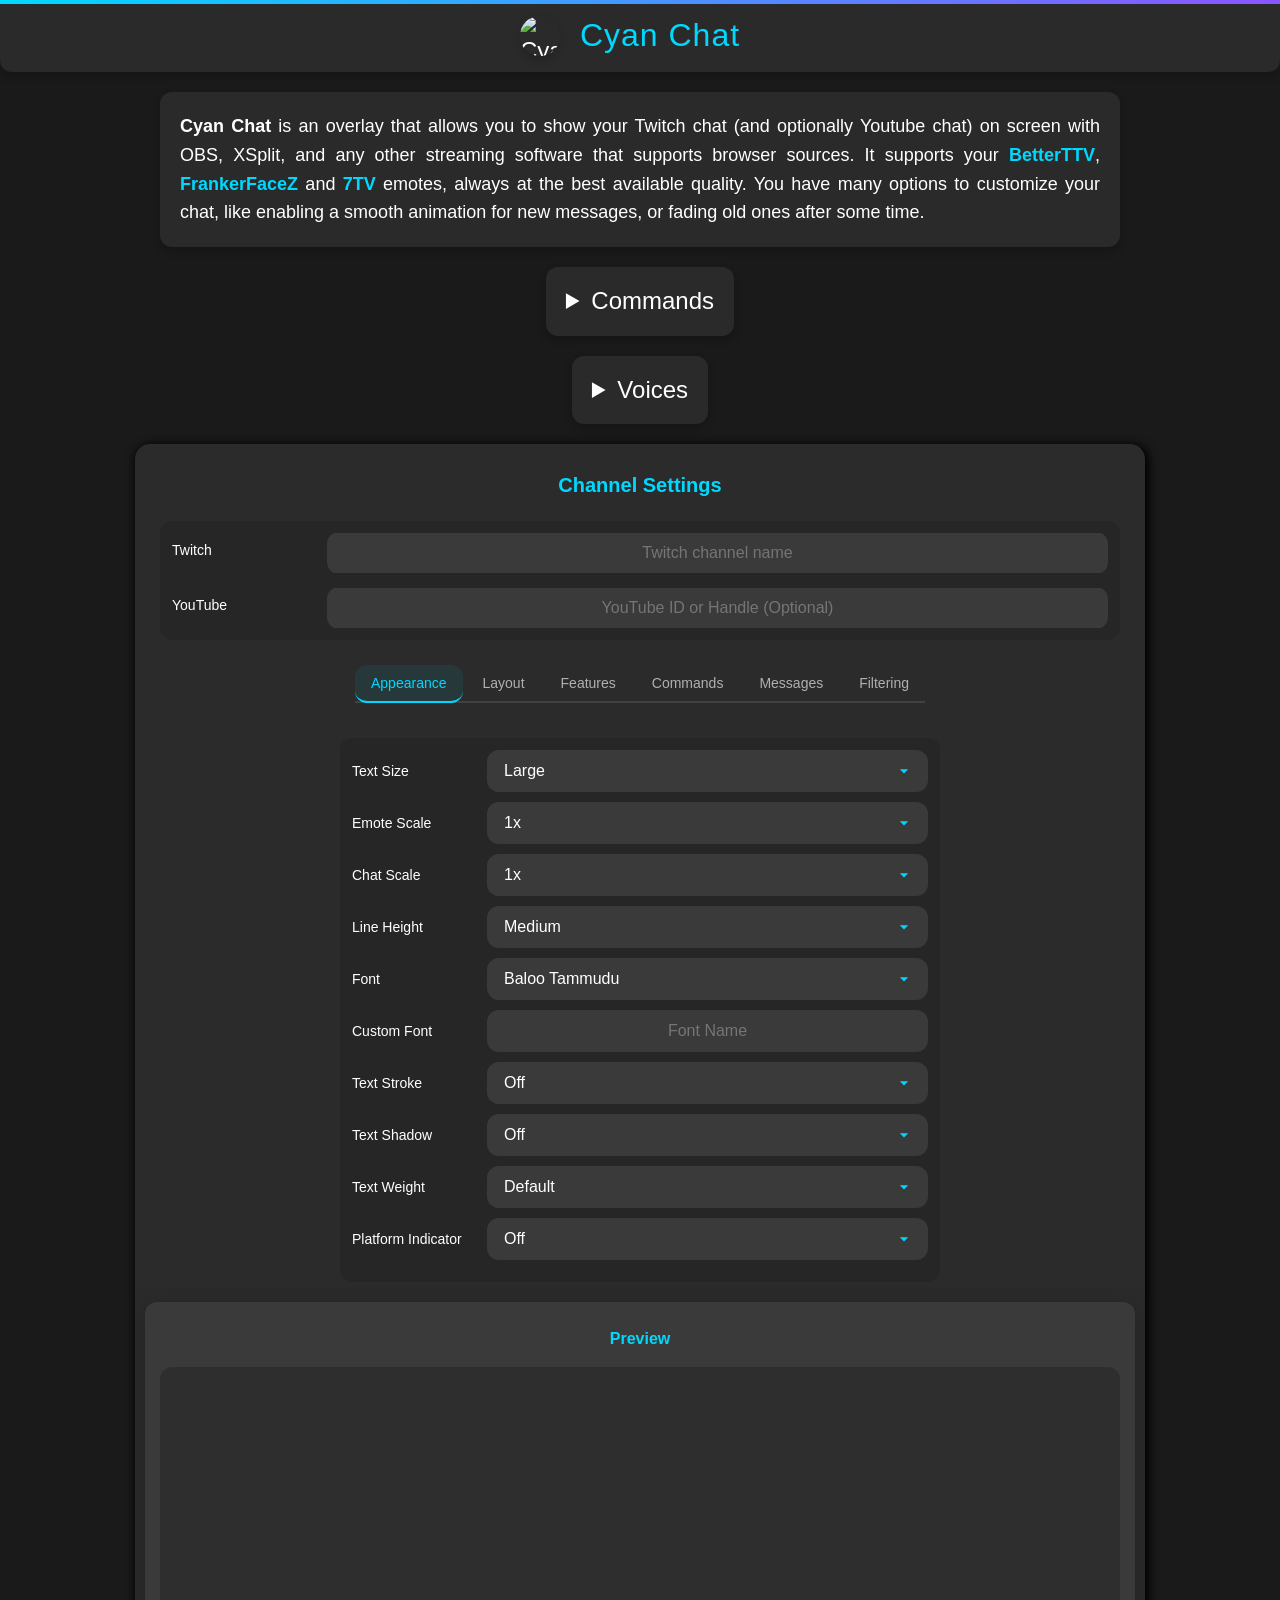
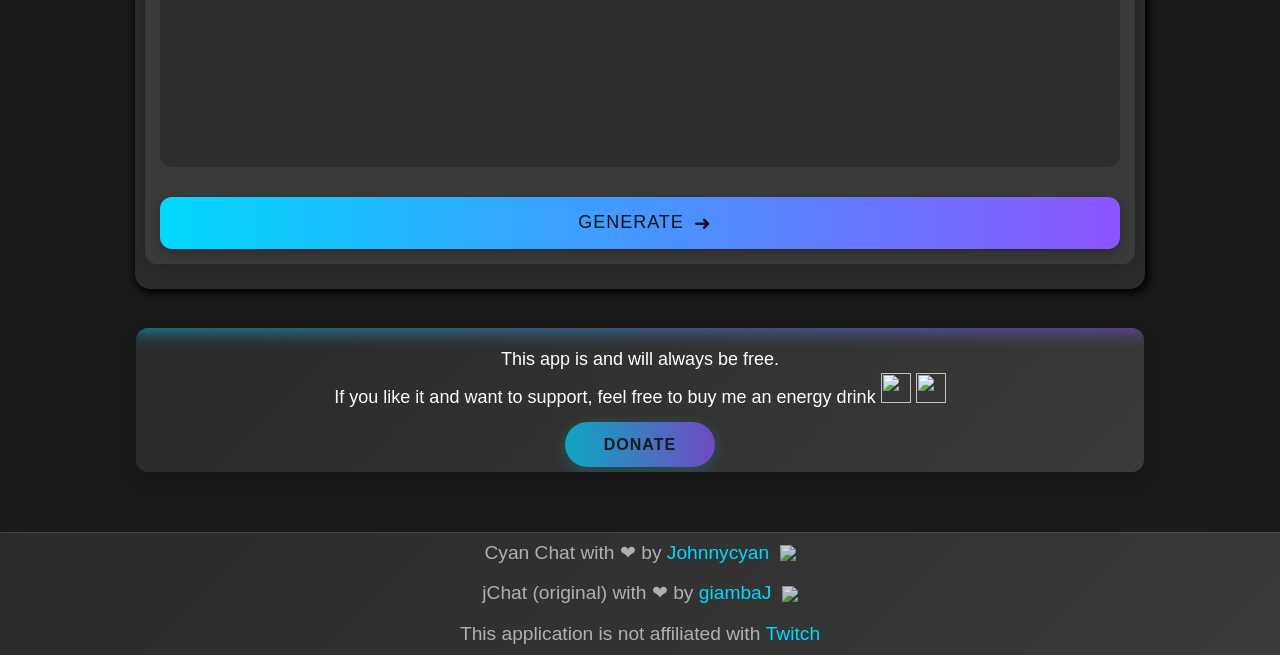
==== commit 1cdc4336: "feat: Improvements to the streamer mode" ====
--- a/src/index.html
+++ b/src/index.html
@@ -367,8 +367,7 @@
                         </select>
                     </div>
                     <div class="form-field">
-                        <label for="scale"
-                            data-tooltip="Scales the entire chat widget down.">
+                        <label for="scale" data-tooltip="Scales the entire chat widget down.">
                             Chat Scale
                         </label>
                         <select name="scale" class="standardized-width">
@@ -448,6 +447,63 @@
                             <option value="5">Thick</option>
                         </select>
                     </div>
+                    <div class="form-field">
+                        <label for="platform_indicator"
+                            data-tooltip="Shows which platform (Twitch/YouTube) each message is from.">Platform
+                            Indicator</label>
+                        <select name="platform_indicator" class="standardized-width" id="platform_indicator_select">
+                            <option value="none" selected>Off</option>
+                            <option value="badge">Badge (icon)</option>
+                            <option value="minimal">Minimal (dot)</option>
+                            <option value="outline">Outline</option>
+                        </select>
+                    </div>
+                    <!-- Outline sub-options (shown only when outline is selected) -->
+                    <div class="form-field pi-outline-options" style="display:none;">
+                        <label for="pi_style" data-tooltip="Border style for the outline indicator.">Outline
+                            Style</label>
+                        <select name="pi_style" class="standardized-width">
+                            <option value="solid" selected>Solid</option>
+                            <option value="fade">Fade</option>
+                        </select>
+                    </div>
+                    <div class="form-field pi-outline-options" style="display:none;">
+                        <label for="pi_sides"
+                            data-tooltip="Which side(s) to show the border on. For fade, only the first side is used.">Outline
+                            Sides</label>
+                        <select name="pi_sides" class="standardized-width">
+                            <option value="left" selected>Left</option>
+                            <option value="right">Right</option>
+                            <option value="top">Top</option>
+                            <option value="bottom">Bottom</option>
+                            <option value="left,right">Left + Right</option>
+                            <option value="top,bottom">Top + Bottom</option>
+                            <option value="left,top">Left + Top</option>
+                            <option value="left,bottom">Left + Bottom</option>
+                        </select>
+                    </div>
+                    <div class="form-field pi-outline-options" style="display:none;">
+                        <label for="pi_thickness" data-tooltip="Border thickness in pixels.">Outline Thickness
+                            (px)</label>
+                        <select name="pi_thickness" class="standardized-width">
+                            <option value="1">1px</option>
+                            <option value="2">2px</option>
+                            <option value="3" selected>3px</option>
+                            <option value="4">4px</option>
+                            <option value="5">5px</option>
+                            <option value="6">6px</option>
+                        </select>
+                    </div>
+                    <div class="form-field pi-outline-options" style="display:none;">
+                        <label for="pi_radius" data-tooltip="Border radius in pixels.">Outline Radius (px)</label>
+                        <select name="pi_radius" class="standardized-width">
+                            <option value="0" selected>0 (none)</option>
+                            <option value="2">2px</option>
+                            <option value="4">4px</option>
+                            <option value="6">6px</option>
+                            <option value="8">8px</option>
+                        </select>
+                    </div>
                 </div>
             </div>
 
@@ -472,8 +528,7 @@
                     </div>
                     <div class="checkbox-row">
                         <label for="sms" data-tooltip="Click for more info">
-                            <a href="javascript:void(0);"
-                                onclick="event.preventDefault(); showPopup('sms-theme')"
+                            <a href="javascript:void(0);" onclick="event.preventDefault(); showPopup('sms-theme')"
                                 style="color:var(--primary)">SMS Theme*</a>
                         </label>
                         <input type="checkbox" name="sms" id="sms" />
@@ -485,8 +540,7 @@
                             class="standardized-width" />
                     </div>
                     <div class="checkbox-row">
-                        <label for="normal_chat"
-                            data-tooltip="Dark themed chat window like native Twitch chat">
+                        <label for="normal_chat" data-tooltip="Dark themed chat window like native Twitch chat">
                             Normal Chat Mode
                         </label>
                         <input type="checkbox" name="normal_chat" id="normal_chat" />
@@ -494,6 +548,12 @@
                     <div class="checkbox-row">
                         <label for="small_caps">Use Small Caps</label>
                         <input type="checkbox" name="small_caps" id="small_caps" />
+                    </div>
+                    <div class="checkbox-row">
+                        <label for="streamer_chat"
+                            data-tooltip="Enables streamer mode: mod controls, saved display settings, and platform indicator config in-overlay.">Streamer
+                            Chat</label>
+                        <input type="checkbox" name="streamer_chat" id="streamer_chat" />
                     </div>
                 </div>
             </div>
@@ -502,8 +562,7 @@
             <div class="tab-content" id="tab-features">
                 <div class="form-section">
                     <div class="checkbox-row">
-                        <label for="readable"
-                            data-tooltip="Uses an algorithm to make username colors more readable">
+                        <label for="readable" data-tooltip="Uses an algorithm to make username colors more readable">
                             Readable Colors
                         </label>
                         <input type="checkbox" name="readable" id="readable" checked />
@@ -524,22 +583,19 @@
                         <input type="checkbox" name="colon" id="colon" />
                     </div>
                     <div class="checkbox-row">
-                        <label for="big_emotes"
-                            data-tooltip="When the message only has emotes, they are bigger">
+                        <label for="big_emotes" data-tooltip="When the message only has emotes, they are bigger">
                             Big When Only Emotes
                         </label>
                         <input type="checkbox" name="big_emotes" id="big_emotes" />
                     </div>
                     <div class="checkbox-row">
-                        <label for="highlight"
-                            data-tooltip="Show highlighted messages from channel point redeems">
+                        <label for="highlight" data-tooltip="Show highlighted messages from channel point redeems">
                             Highlighted Messages
                         </label>
                         <input type="checkbox" name="highlight" id="highlight" checked />
                     </div>
                     <div class="checkbox-row">
-                        <label for="gigantify"
-                            data-tooltip="Show gigantified emotes from the Twitch Power-up">
+                        <label for="gigantify" data-tooltip="Show gigantified emotes from the Twitch Power-up">
                             Gigantified Emotes
                         </label>
                         <input type="checkbox" name="gigantify" id="gigantify" checked />
@@ -551,16 +607,14 @@
                         <input type="checkbox" name="show_redeems" id="show_redeems" checked />
                     </div>
                     <div class="checkbox-row">
-                        <label for="highlight_mentions"
-                            data-tooltip="Highlight messages that mention the channel name">
+                        <label for="highlight_mentions" data-tooltip="Highlight messages that mention the channel name">
                             Highlight Mentions
                         </label>
                         <input type="checkbox" name="highlight_mentions" id="highlight_mentions" />
                     </div>
-                    <div class="form-field highlight-mention-color-field"
-                        style="display: none; padding-left: 8px;">
-                        <label for="highlight_mention_color"
-                            data-tooltip="Color for mention highlights">Mention Highlight Color</label>
+                    <div class="form-field highlight-mention-color-field" style="display: none; padding-left: 8px;">
+                        <label for="highlight_mention_color" data-tooltip="Color for mention highlights">Mention
+                            Highlight Color</label>
                         <div class="color-picker square">
                             <input type="text" name="highlight_mention_color" class="coloris instance1"
                                 value="#ffff00" />
@@ -573,8 +627,8 @@
                         <input type="checkbox" name="pronouns" id="pronouns" />
                     </div>
                     <div class="form-field pronoun-sub-options" style="display: none; padding-left: 8px;">
-                        <label for="pronoun_color_mode"
-                            data-tooltip="Choose how to color pronoun badges">Pronoun Colors</label>
+                        <label for="pronoun_color_mode" data-tooltip="Choose how to color pronoun badges">Pronoun
+                            Colors</label>
                         <select name="pronoun_color_mode" class="standardized-width" disabled>
                             <option value="default" selected>Default Gradients</option>
                             <option value="single">Single Custom Gradient</option>
@@ -608,8 +662,7 @@
                         </div>
                     </div>
                     <div class="checkbox-row">
-                        <label for="yt_emotes"
-                            data-tooltip="Show BTTV/FFZ/7TV channel emotes in YouTube chat messages">
+                        <label for="yt_emotes" data-tooltip="Show BTTV/FFZ/7TV channel emotes in YouTube chat messages">
                             YouTube Emote Processing
                         </label>
                         <input type="checkbox" name="yt_emotes" id="yt_emotes" checked />
@@ -655,15 +708,13 @@
                         <input type="checkbox" name="disable_rickroll" id="disable_rickroll" />
                     </div>
                     <div class="checkbox-row">
-                        <label for="disable_ytplay"
-                            data-tooltip="Disable being able to embed YouTube videos">
+                        <label for="disable_ytplay" data-tooltip="Disable being able to embed YouTube videos">
                             Disable YouTube Embeds
                         </label>
                         <input type="checkbox" name="disable_ytplay" id="disable_ytplay" />
                     </div>
                     <div class="checkbox-row">
-                        <label for="disable_ytstop"
-                            data-tooltip="Disable being able to stop YouTube embeds">
+                        <label for="disable_ytstop" data-tooltip="Disable being able to stop YouTube embeds">
                             Disable YouTube Stop
                         </label>
                         <input type="checkbox" name="disable_ytstop" id="disable_ytstop" />
@@ -680,8 +731,7 @@
             <div class="tab-content" id="tab-messages">
                 <div class="form-section">
                     <div class="checkbox-row fade-row">
-                        <label for="fade_bool"
-                            data-tooltip="Fades and removes old messages after a set time">
+                        <label for="fade_bool" data-tooltip="Fades and removes old messages after a set time">
                             Fade Messages
                         </label>
                         <input type="checkbox" name="fade_bool" id="fade_bool" />
@@ -701,16 +751,14 @@
                     </div>
                     <div class="checkbox-row">
                         <label for="sync" data-tooltip="Click for more info">
-                            <a href="javascript:void(0);"
-                                onclick="event.preventDefault(); showPopup('emote-sync')"
+                            <a href="javascript:void(0);" onclick="event.preventDefault(); showPopup('emote-sync')"
                                 style="color:var(--primary)">Disable Emote Sync*</a>
                         </label>
                         <input type="checkbox" name="sync" id="sync" />
                     </div>
                     <div class="checkbox-row">
                         <label for="pruning" data-tooltip="Click for more info">
-                            <a href="javascript:void(0);"
-                                onclick="event.preventDefault(); showPopup('message-pruning')"
+                            <a href="javascript:void(0);" onclick="event.preventDefault(); showPopup('message-pruning')"
                                 style="color:var(--primary)">Disable Message Pruning*</a>
                         </label>
                         <input type="checkbox" name="pruning" id="pruning" />
@@ -730,6 +778,11 @@
                             <label for="blocked_users">Blocked Users/Bots</label>
                             <input type="text" name="blocked_users"
                                 placeholder="Extra users or bots to hide. Comma separated." />
+                        </div>
+                        <div class="form-field">
+                            <label for="allowed_users">Users Allowed List (Whitelist)</label>
+                            <input type="text" name="allowed_users"
+                                placeholder="Only show these users. Comma separated. Leave empty to show all." />
                         </div>
                     </div>
                 </div>
